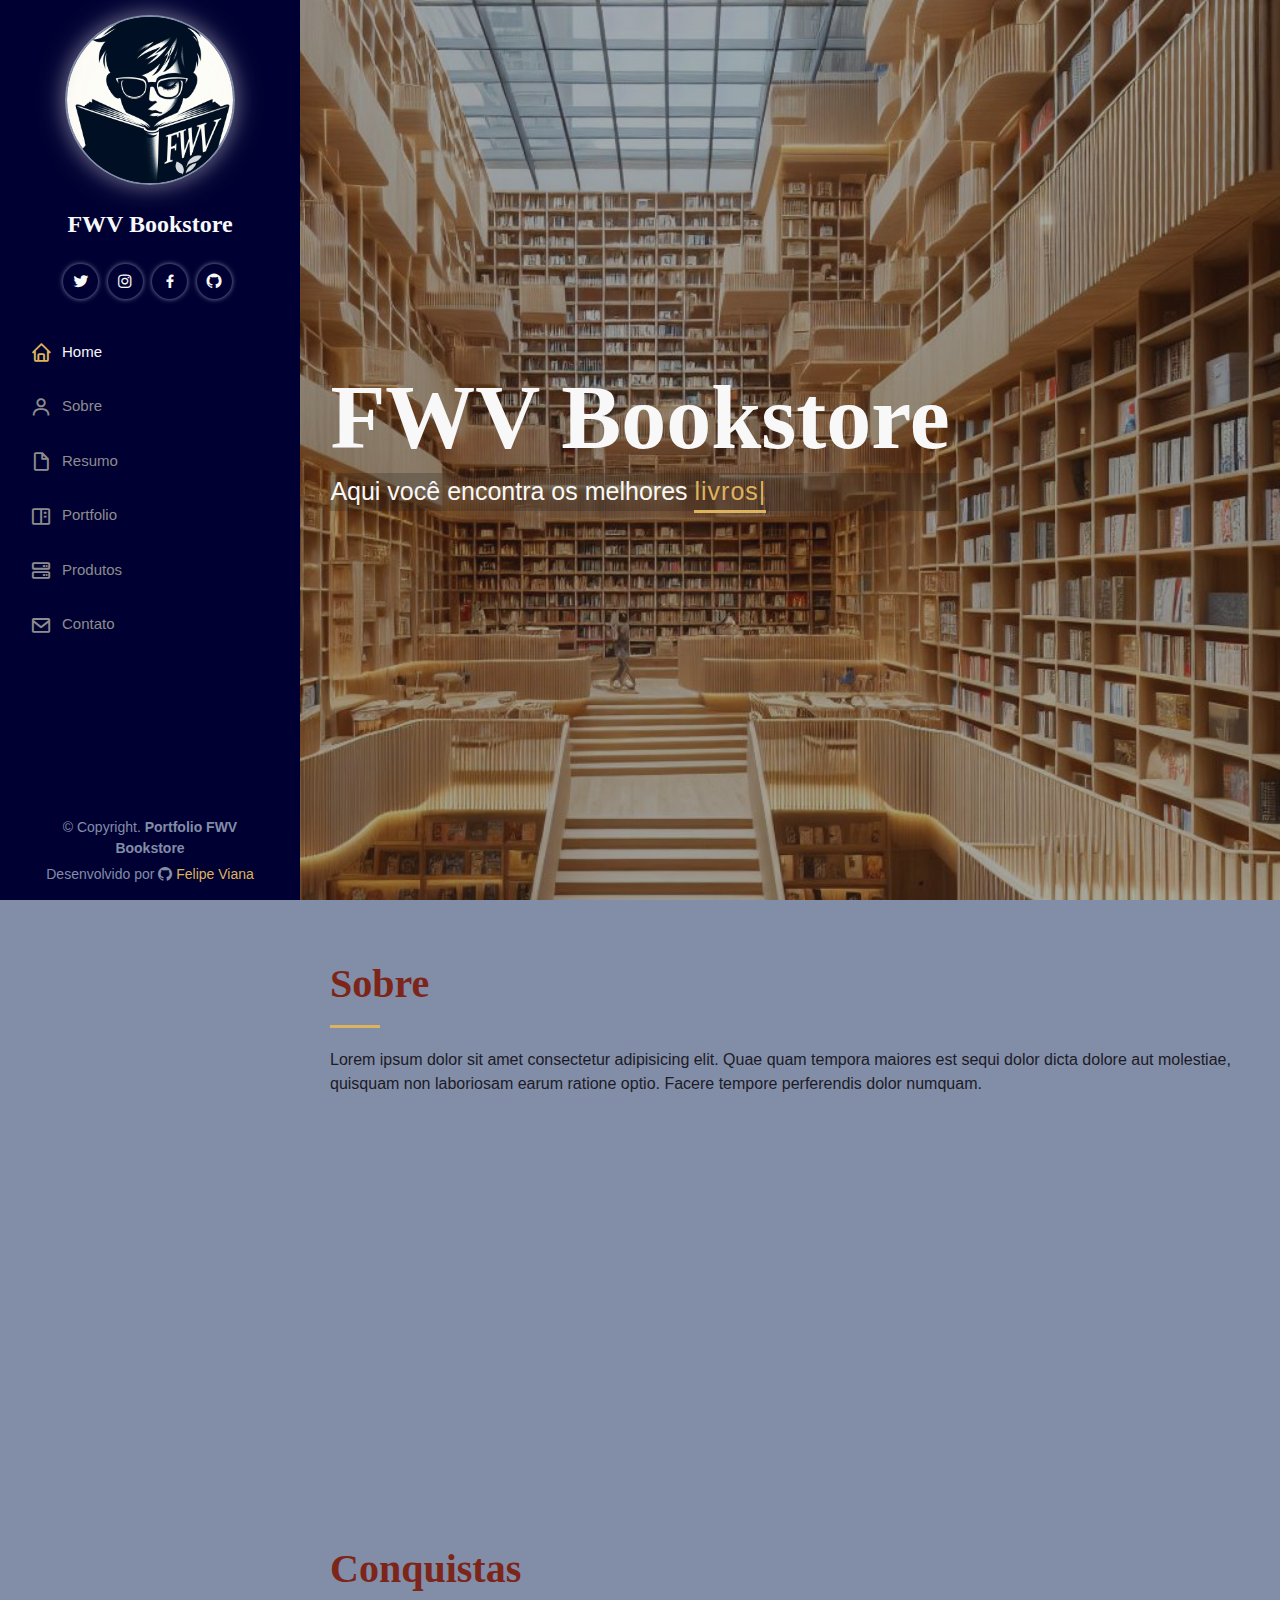
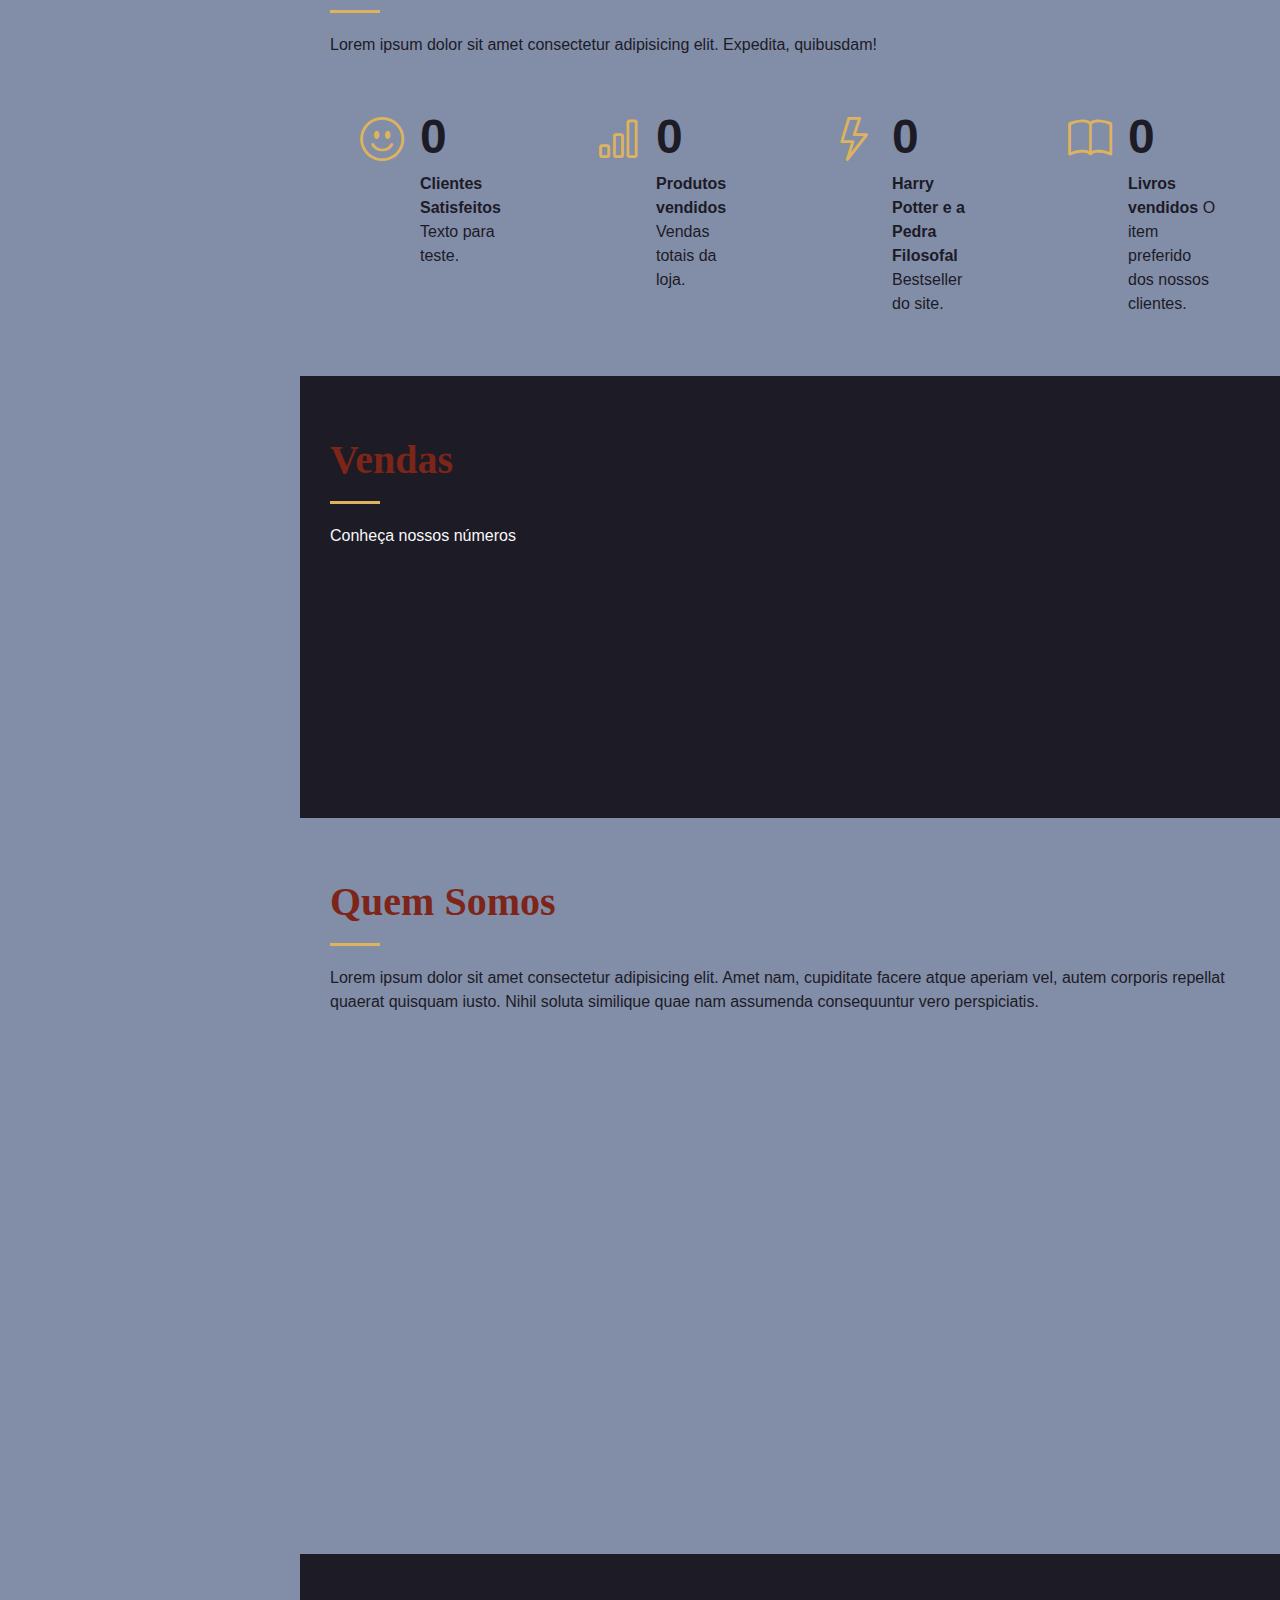
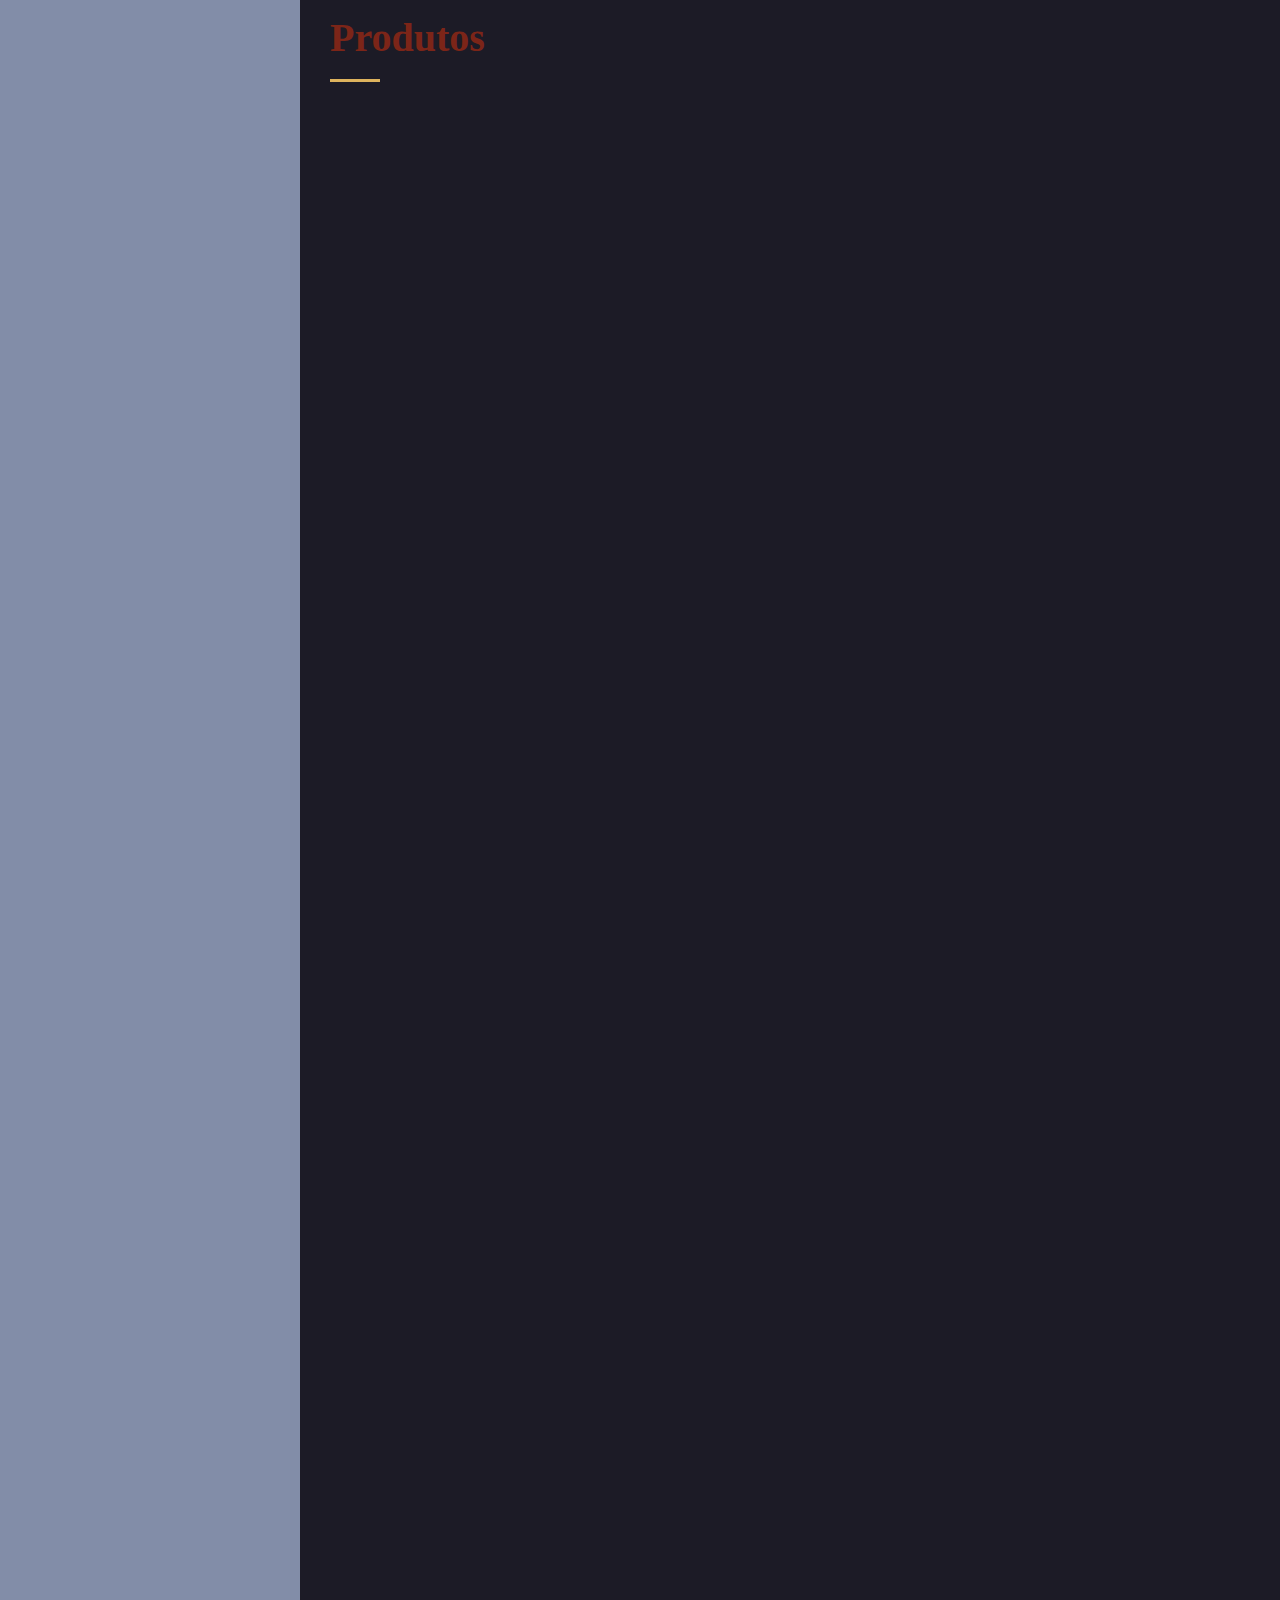
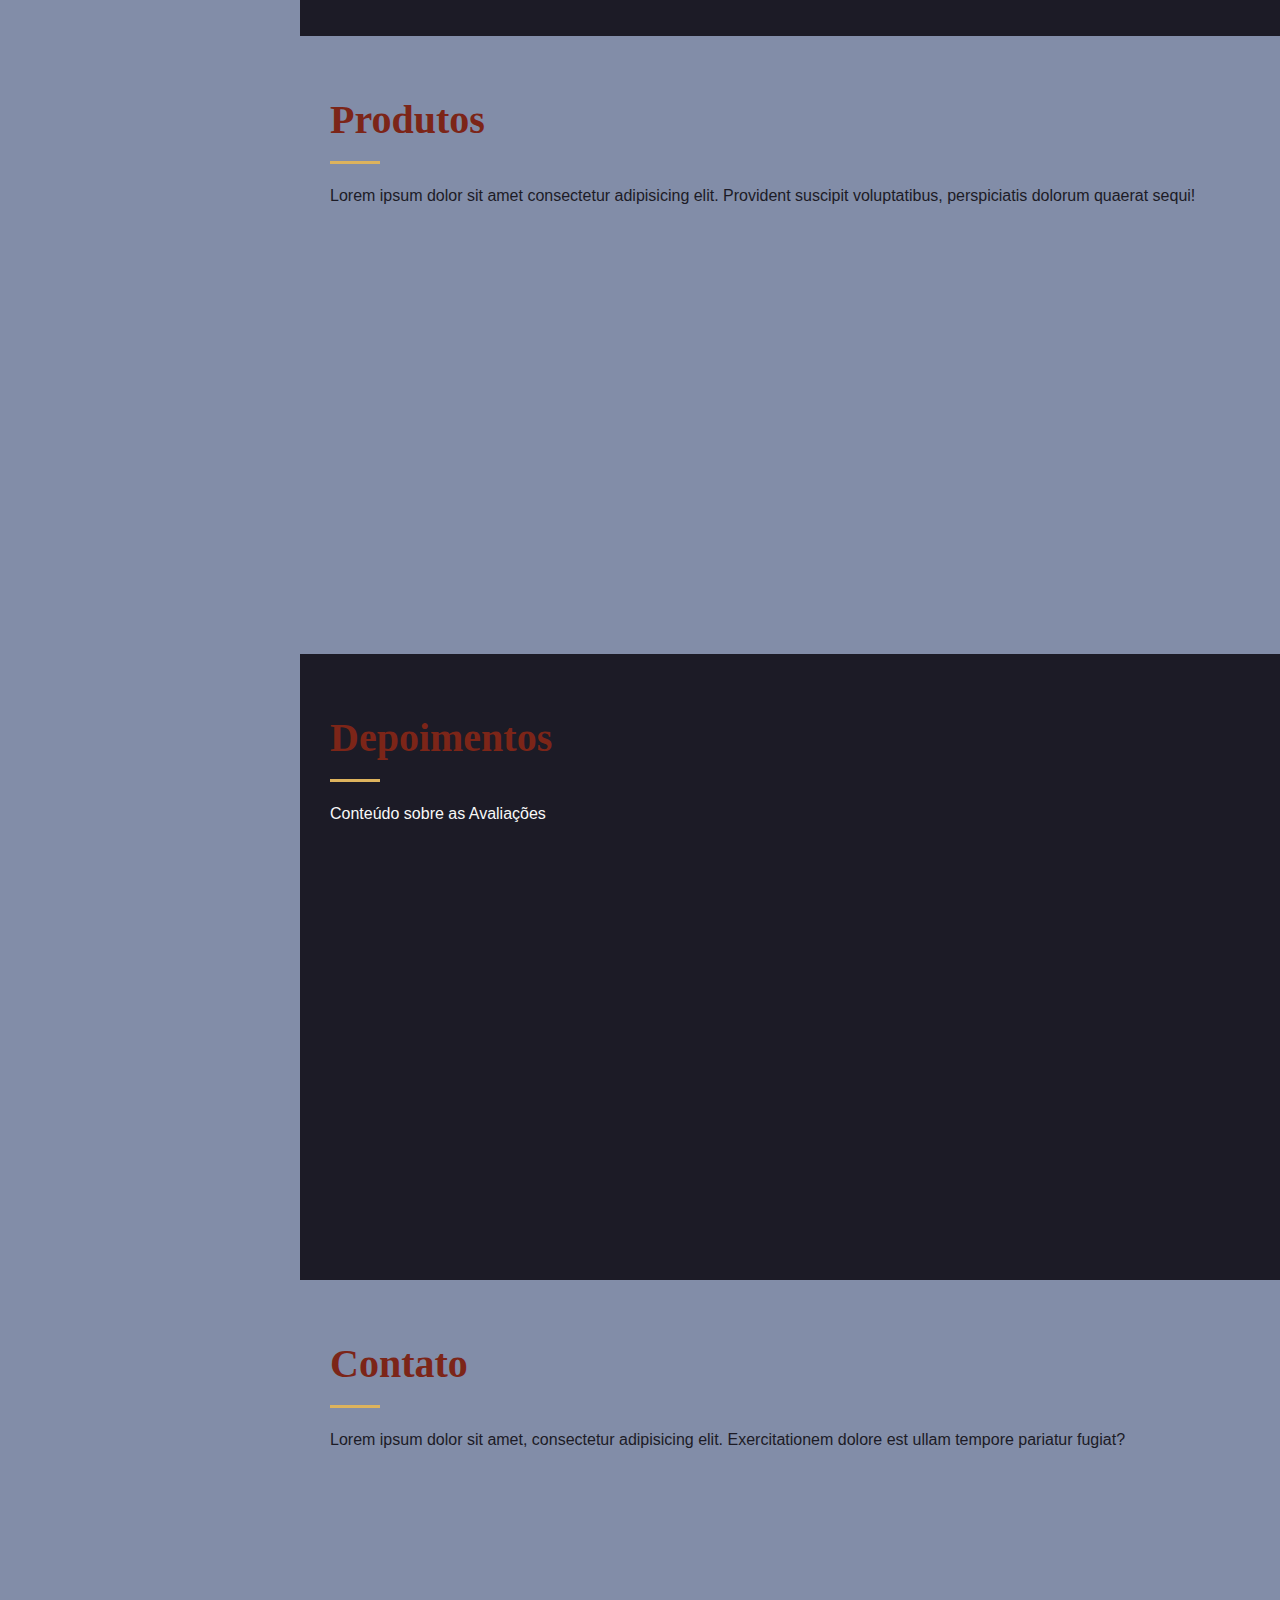
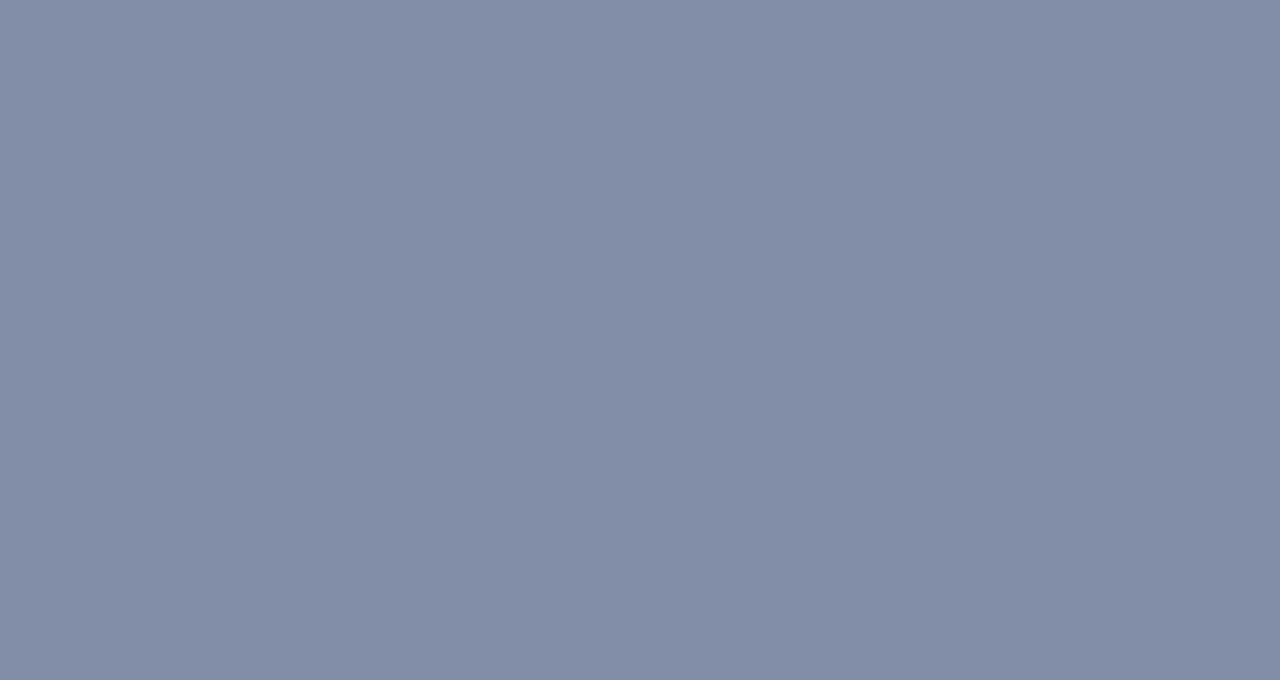
==== index.html @ 7ef35c58 "update" ====
<!DOCTYPE html>
<html lang="pt-br">
<head>
    <meta charset="UTF-8">
    <meta name="viewport" content="width=device-width, initial-scale=1.0">
    <meta name="author" content="Felipe Viana">
    <meta name="robots" content="index, follow">
    <meta name="description" content="FWV Bookstore, Livraria">
    <meta name="keywords" content="Felipe, FWV, livros, HQs, mangás, vendas, livraria, ">
    <title> FWV Bookstore </title>
    <!-- meta -->

    <!-- favicon -->
     <link rel="shortcut icon" href="img/favicon.ico">

    <!-- CSS Bootstrap -->
    <link rel="stylesheet" href="bootstrap/aos/aos.css">
    <link rel="stylesheet" href="bootstrap/bootstrap/css/bootstrap.min.css">
    <link rel="stylesheet" href="bootstrap/bootstrap-icons/bootstrap-icons.css">
    <link rel="stylesheet" href="bootstrap/boxicons/css/boxicons.min.css">
    <link rel="stylesheet" href="bootstrap/glightbox/css/glightbox.min.css">
    <link rel="stylesheet" href="bootstrap/swiper/swiper-bundle.min.css">

    <!-- CSS Principal -->
    <link rel="stylesheet" href="css/style.css">

</head>
<body>

    <!-- botao para alternar menu mobile -->
    <i class="bi bi-list mobile-nav-toggle d-xl-none"> </i>

    <!-- Cabeçalho -->
    <header id="header">
        <div class="d-flex flex-column">

            <div class="perfil">
                <img class="img-fluid rounded-circle" src="img/perfil.jpg" alt="">

                <h1 class="text-light"> FWV Bookstore </h1>

                <div class="social-links mt-3 text-center">
                    <a href="#" class="twitter" target="_blank"> <i class="bx bxl-twitter"> </i> </a>

                    <a href="#" class="instagram" target="_blank"> <i class="bx bxl-instagram"> </i> </a>

                    <a href="#" class="facebook" target="_blank"> <i class="bx bxl-facebook"> </i> </a>

                    <a href="#" class="github" target="_blank"> <i class="bx bxl-github"> </i> </a>
                </div>
            </div>

            <nav id="navbar" class="nav-menu navbar">

                <ul>

                    <li>
                        <a href="#hero" class="nav-link scrollto active">
                            <i class="bx bx-home"> </i>
                            <span> Home </span>
                        </a>
                    </li>

                    <li>
                        <a href="#sobre" class="nav-link scrollto">
                            <i class="bx bx-user"> </i>
                            <span> Sobre </span>
                        </a>
                    </li>

                    <li>
                        <a href="#resume" class="nav-link scrollto">
                            <i class="bx bx-file-blank"> </i>
                            <span> Resumo </span>
                        </a>
                    </li>

                    <li>
                        <a href="#portfolio" class="nav-link scrollto">
                            <i class="bx bx-book-content"> </i>
                            <span> Portfolio </span>
                        </a>
                    </li>

                    <li>
                        <a href="#services" class="nav-link scrollto">
                            <i class="bx bx-server"> </i>
                            <span> Produtos </span>
                        </a>
                    </li>

                    <li>
                        <a href="#contato" class="nav-link scrollto">
                            <i class="bx bx-envelope"> </i>
                            <span> Contato </span>
                        </a>
                    </li>

                </ul>
            </nav>


        </div>
    
    </header> <!-- fim header -->

    <!-- seção hero -->
    <section id="hero" class="d-flex flex-column justify-content-center align-items-center">
        <div class="hero-container" data-aos="fade-in">

            <h1> FWV Bookstore </h1>
            <p> Aqui você encontra os melhores <span class="typed" data-typed-items="livros, HQs, mangás"></span> </p>
        </div>
    </section> <!-- fim hero -->

    <main id="main">

        <section id="sobre" class="sobre">

            <div class="container">

                <div class="section-title">
                    <h2> Sobre </h2>
                    <p> Lorem ipsum dolor sit amet consectetur adipisicing elit. Quae quam tempora maiores est sequi dolor dicta dolore aut molestiae, quisquam non laboriosam earum ratione optio. Facere tempore perferendis dolor numquam. </p>

                </div>

                <div class="row">

                    <div class="col-lg-4" data-aos="fade-right">
                        <img class="img-fluid" src="img/perfil.jfif" alt="">
                    </div>

                    <div class="col-lg-8 pt-4 pt-lg-0 content" data-aos="fade-left">
                        <h3> Livraria </h3>

                        <p class="fst-italic">
                            Lorem ipsum dolor sit amet, consectetur adipisicing elit. Natus, voluptates.
                        </p>

                        <div class="row">

                            <div class="col-lg-6">
                                <ul>
                                    <li>
                                        <i class="bi bi-calendar-date"></i>
                                        <strong> Data Inauguração: </strong> <span> 16 - Abril - 2024 </span>
                                    </li>

                                    <li>
                                        <i class="bi bi-globe"></i>
                                        <strong> Site: </strong> <span> felipewv93.github.io/FWV </span>
                                    </li>

                                    <li>
                                        <i class="bi bi-telephone"></i>
                                        <strong> Telefone: </strong> <span> (11) 9 3214-8675 </span>
                                    </li>
                                </ul>
                            </div>

                            <div class="col-lg-6">
                                
                                <ul>
                                    <li>
                                        <i class="bi bi-geo-alt"></i>
                                        <strong> Cidade: </strong> <span> São Paulo </span>
                                    </li>

                                    <li>
                                        <i class="bi bi-geo-fill"></i>
                                        <strong> Endereço: </strong> <span> R. Jaguaré Mirim, 71 </span>
                                    </li>

                                    <li>
                                        <i class=" bi bi-envelope"></i>
                                        <strong> E-mail: </strong> <span> fwvbookstore@gmail.com </span>
                                    </li>
                                </ul>
                            </div>
                        </div>
                        <p> Lorem ipsum dolor sit amet consectetur adipisicing elit. Et beatae molestias, amet asperiores esse quisquam. </p>
                    </div><!-- fim content -->
                </div> <!-- fim row -->

            </div>

        </section> <!-- fim Sobre -->

        <section id="conquistas" class="conquistas">

            <div class="container">

                <div class="section-title">
                    <h2> Conquistas </h2>
                    <p> Lorem ipsum dolor sit amet consectetur adipisicing elit. Expedita, quibusdam! </p>
                </div>

                <div class="row">

                    <div class="col-lg-3 col-md-6 d-md-flex align-items-md-stretch">

                        <div class="count-box">
                            <i class="bi bi-emoji-smile"> </i>
                            <span class="purecounter" data-purecounter-start="0" data-purecounter-end="4735" data-purecounter-duration="3"> </span>
                            <p>
                                 <strong> Clientes Satisfeitos </strong>
                                 Texto para teste.
                            </p>
                        </div>

                    </div>

                    <div class="col-lg-3 col-md-6 d-md-flex align-items-md-stretch">

                        <div class="count-box">
                            <i class="bi bi-bar-chart"> </i>
                            <span class="purecounter" data-purecounter-start="0" data-purecounter-end="15390" data-purecounter-duration="3"> </span>
                            <p>
                                 <strong> Produtos vendidos </strong>
                                 Vendas totais da loja.
                            </p>
                        </div>

                    </div>

                    <div class="col-lg-3 col-md-6 d-md-flex align-items-md-stretch">

                        <div class="count-box">
                            <i class="bi bi-lightning"> </i>
                            <span class="purecounter" data-purecounter-start="0" data-purecounter-end="709" data-purecounter-duration="3"> </span>
                            <p>
                                 <strong> Harry Potter e a Pedra Filosofal </strong>
                                 Bestseller do site.
                            </p>
                        </div>

                    </div>

                    <div class="col-lg-3 col-md-6 d-md-flex align-items-md-stretch">

                        <div class="count-box">
                            <i class="bi bi-book"> </i>
                            <span class="purecounter" data-purecounter-start="0" data-purecounter-end="12510" data-purecounter-duration="3"> </span>
                            <p>
                                 <strong> Livros vendidos </strong>
                                 O item preferido dos nossos clientes.
                            </p>
                        </div>

                    </div>

                </div> <!-- fim row -->

            </div>

        </section>

        <!-- Habilidades // Skills -->
        <section id="skills" class="skills section-bg">
            <div class="container">
                <div class="section-title">

                    <h2> Vendas </h2>
                    <p>
                        Conheça nossos números
                    </p>
                </div>

                <div class="row skills-content">

                    <div class="col-lg-6" data-aos="fade-up">

                        <div class="progress">
                            <span class="skill">
                                Livros
                                <i class="val">80% </i>
                            </span>
                            <div class="progress-bar-bg">
                                <div class="progress-bar" role="progressbar" aria-valuenow="80" aria-valuemin="0" aria-valuemax="100"> </div>
                            </div>
                        </div>

                        <div class="progress">
                            <span class="skill">
                                Livros
                                <i class="val">75% </i>
                            </span>
                            <div class="progress-bar-bg">
                                <div class="progress-bar" role="progressbar" aria-valuenow="75" aria-valuemin="0" aria-valuemax="100"> </div>
                            </div>
                        </div>

                        <div class="progress">
                            <span class="skill">
                                Livros
                                <i class="val">70% </i>
                            </span>
                            <div class="progress-bar-bg">
                                <div class="progress-bar" role="progressbar" aria-valuenow="70" aria-valuemin="0" aria-valuemax="100"> </div>
                            </div>
                        </div>

                    </div>

                    <div class="col-lg-6" data-aos="fade-up" data-aos-delay="100">

                        <div class="progress">
                            <span class="skill">
                                Livros
                                <i class="val">63% </i>
                            </span>
                            <div class="progress-bar-bg">
                                <div class="progress-bar" role="progressbar" aria-valuenow="63" aria-valuemin="0" aria-valuemax="100"> </div>
                            </div>
                        </div>

                        <div class="progress">
                            <span class="skill">
                                Livros
                                <i class="val">55% </i>
                            </span>
                            <div class="progress-bar-bg">
                                <div class="progress-bar" role="progressbar" aria-valuenow="55" aria-valuemin="0" aria-valuemax="100"> </div>
                            </div>
                        </div>

                        <div class="progress">
                            <span class="skill">
                                Livros
                                <i class="val">45% </i>
                            </span>
                            <div class="progress-bar-bg">
                                <div class="progress-bar" role="progressbar" aria-valuenow="45" aria-valuemin="0" aria-valuemax="100"> </div>
                            </div>
                        </div>


                    </div>


                </div> <!-- skills content -->

            </div>

        </section>

        <section id="resume" class="resume">
            <div class="container">

                <div class="section-title">
                    <h2> Quem Somos </h2>
                    <p> Lorem ipsum dolor sit amet consectetur adipisicing elit. Amet nam, cupiditate facere atque aperiam vel, autem corporis repellat quaerat quisquam iusto. Nihil soluta similique quae nam assumenda consequuntur vero perspiciatis. </p>

                </div>

                <div class="row">

                    <div class="col-lg-6" data-aos="fade-up">

                        <h3 class="resume-title"> Missão </h3>
                        <div class="resume-item pb-0">
                            <h4> Propósito </h4>
                            <p> <em> Lorem ipsum dolor sit amet consectetur adipisicing elit. </em> </p>
                            <ul>
                                <li> Tópico 1 </li>
                                <li> Tópico 2 </li>
                            </ul>
                        </div>

                        <h3 class="resume-title"> Visão </h3>
                        <div class="resume-item">
                            <h4> Objetivo </h4>
                        <p> <em> Lorem ipsum dolor sit amet consectetur adipisicing elit. Doloribus, alias.</em></p>
                        </div>                        
                    </div>

                    <div class="col-lg-6" data-aos="fade-up" data-aos-delay="100">
                        <h3 class="resume-title"> Valores </h3>
                        <div class="resume-item">
                            <h4> Princípios </h4>
                            <p> <em> Lorem ipsum dolor sit amet, consectetur adipisicing elit. A voluptate et maiores provident commodi eum. </em> </p>
                        </div>
                    </div>

                </div> <!-- fim Row -->
            </div>
        </section> <!-- fim Resume -->

        <section id="portfolio" class="portfolio section-bg">
            <div class="container">

                <div class="section-title">
                <h2> Produtos </h2>
                <p></p>

                </div>

                <div class="row" data-aos="fade-up">
                    <div class="col-lg-12 d-flex justify-content-center">
    
                        <ul id="portfolio-filters">
                            <li data-filter="*" class="filter-active"> Todos </li>
                            <li data-filter=".filter-book"> Livros </li>
                            <li data-filter=".filter-hqs"> HQs </li>
                            <li data-filter=".filter-mgs"> Mangás </li>
                        </ul>
                    </div>
                </div>

                <div class="row portfolio-container" data-aos="fade-up" data-aos-delay="200">

                    <div class="col-lg-4 col-md-6 portfolio-item filter-book">
                        <div class="portfolio-wrap">
                            <img class="img-fluid" src="img/portfolio/book-1.jpg" alt="">

                            <div class="portfolio-links">
                                <a href="img/portfolio/book-1.jpg" class="portfolio-lightbox" data-gallery="portfolioGallery" title="Harry Potter e a Pedra Filosofal">
                                    <i class="bx bx-plus"> </i>
                                </a>
                                <a href="HP1.html" title="Mais informações">
                                    <i class="bx bx-link"> </i>
                                </a>
                            </div>
                        </div>
                    </div>

                    <div class="col-lg-4 col-md-6 portfolio-item filter-hqs">
                        <div class="portfolio-wrap">
                            <img class="img-fluid" src="img/portfolio/hqs-2.jpg" alt="">

                            <div class="portfolio-links">
                                <a href="img/portfolio/hqs-2.jpg" class="portfolio-lightbox" data-gallery="portfolioGallery" title="Homem-Aranha - Um Novo Começo">
                                    <i class="bx bx-plus"> </i>
                                </a>
                                <a href="detalhes.html" title="Mais informações">
                                    <i class="bx bx-link"> </i>
                                </a>
                            </div>
                        </div>
                    </div>

                    <div class="col-lg-4 col-md-6 portfolio-item filter-book">
                        <div class="portfolio-wrap">
                            <img class="img-fluid" src="img/portfolio/book-3.jpg" alt="">

                            <div class="portfolio-links">
                                <a href="img/portfolio/book-3.jpg" class="portfolio-lightbox" data-gallery="portfolioGallery" title="O Senhor dos Anéis - Volume Único">
                                    <i class="bx bx-plus"> </i>
                                </a>
                                <a href="detalhes.html" title="Mais informações">
                                    <i class="bx bx-link"> </i>
                                </a>
                            </div>
                        </div>
                    </div>

                    <div class="col-lg-4 col-md-6 portfolio-item filter-hqs">
                        <div class="portfolio-wrap">
                            <img class="img-fluid" src="img/portfolio/hqs-1.jpg" alt="">

                            <div class="portfolio-links">
                                <a href="img/portfolio/hqs-1.jpg" class="portfolio-lightbox" data-gallery="portfolioGallery" title="X-Men - Dias de Um Futuro Esquecido">
                                    <i class="bx bx-plus"> </i>
                                </a>
                                <a href="detalhes.html" title="Mais informações">
                                    <i class="bx bx-link"> </i>
                                </a>
                            </div>
                        </div>
                    </div>

                    <div class="col-lg-4 col-md-6 portfolio-item filter-mgs">
                        <div class="portfolio-wrap">
                            <img class="img-fluid" src="img/portfolio/mng-2.jpg" alt="">

                            <div class="portfolio-links">
                                <a href="img/portfolio/mng-2.jpg" class="portfolio-lightbox" data-gallery="portfolioGallery" title="Dragon Ball Z - Volume 1">
                                    <i class="bx bx-plus"> </i>
                                </a>
                                <a href="detalhes.html" title="Mais informações">
                                    <i class="bx bx-link"> </i>
                                </a>
                            </div>
                        </div>
                    </div>

                    <div class="col-lg-4 col-md-6 portfolio-item filter-book">
                        <div class="portfolio-wrap">
                            <img class="img-fluid" src="img/portfolio/book-2.jpg" alt="">

                            <div class="portfolio-links">
                                <a href="img/portfolio/book-2.jpg" class="portfolio-lightbox" data-gallery="portfolioGallery" title="As Crônicas de Gelo e Fogo - A Guerra dos Tronos">
                                    <i class="bx bx-plus"> </i>
                                </a>
                                <a href="detalhes.html" title="Mais informações">
                                    <i class="bx bx-link"> </i>
                                </a>
                            </div>
                        </div>
                    </div>

                    <div class="col-lg-4 col-md-6 portfolio-item filter-mgs">
                        <div class="portfolio-wrap">
                            <img class="img-fluid" src="img/portfolio/mng-1.jpg" alt="">

                            <div class="portfolio-links">
                                <a href="img/portfolio/mng-1.jpg" class="portfolio-lightbox" data-gallery="portfolioGallery" title="Pokémon: Red Green Blue - Volume 1">
                                    <i class="bx bx-plus"> </i>
                                </a>
                                <a href="detalhes.html" title="Mais informações">
                                    <i class="bx bx-link"> </i>
                                </a>
                            </div>
                        </div>
                    </div>

                    <div class="col-lg-4 col-md-6 portfolio-item filter-hqs">
                        <div class="portfolio-wrap">
                            <img class="img-fluid" src="img/portfolio/hqs-3.jpg" alt="">

                            <div class="portfolio-links">
                                <a href="img/portfolio/hqs-3.jpg" class="portfolio-lightbox" data-gallery="portfolioGallery" title="Batman - O Retorno de Bruce Wayne">
                                    <i class="bx bx-plus"> </i>
                                </a>
                                <a href="detalhes.html" title="Mais informações">
                                    <i class="bx bx-link"> </i>
                                </a>
                            </div>
                        </div>
                    </div>

                    <div class="col-lg-4 col-md-6 portfolio-item filter-mgs">
                        <div class="portfolio-wrap">
                            <img class="img-fluid" src="img/portfolio/mng-3.jpg" alt="">

                            <div class="portfolio-links">
                                <a href="img/portfolio/mng-3.jpg" class="portfolio-lightbox" data-gallery="portfolioGallery" title="Cardcaptor Sakura - Volume 1">
                                    <i class="bx bx-plus"> </i>
                                </a>
                                <a href="detalhes.html" title="Mais informações">
                                    <i class="bx bx-link"> </i>
                                </a>
                            </div>
                        </div>
                    </div>
             </div> <!-- fim portfolio container -->
            </div>
        </section>

        <section id="services" class="services">
            <div class="container">

                <div class="section-title">
                    <h2> Produtos </h2>
                    <p>
                        Lorem ipsum dolor sit amet consectetur adipisicing elit. Provident suscipit voluptatibus, perspiciatis dolorum quaerat sequi!
                    </p>

                </div>

                <div class="row">


                    <div class="col-lg-4 col-md-6 icon-box" data-aos="fade-up">
                        <div class="icon">
                            <i class="bi bi-book"> </i>
                        </div>
                        <h4 class="title"> Livros </h4>
                        <p class="description">
                            Lorem, ipsum dolor sit amet consectetur adipisicing elit. Aspernatur, iste!

                        </p>
                    </div>

                    <div class="col-lg-4 col-md-6 icon-box" data-aos="fade-up">
                        <div class="icon">
                            <i class="bi bi-book-fill"> </i>
                        </div>
                        <h4 class="title"> HQs </h4>
                        <p class="description">
                            Lorem, ipsum dolor sit amet consectetur adipisicing elit. Aspernatur, iste!

                        </p>
                    </div>

                    <div class="col-lg-4 col-md-6 icon-box" data-aos="fade-up">
                        <div class="icon">
                            <i class="bi bi-book-half"> </i>
                        </div>
                        <h4 class="title"> Mangás </h4>
                        <p class="description">
                            Lorem, ipsum dolor sit amet consectetur adipisicing elit. Aspernatur, iste!

                        </p>
                    </div>

                    <div class="col-lg-4 col-md-6 icon-box" data-aos="fade-up">
                        <div class="icon">
                            <i class=""> </i>
                        </div>
                        <h4 class="title"> Livros </h4>
                        <p class="description">
                            Lorem, ipsum dolor sit amet consectetur adipisicing elit. Aspernatur, iste!

                        </p>
                    </div>

                    <div class="col-lg-4 col-md-6 icon-box" data-aos="fade-up">
                        <div class="icon">
                            <i class=""> </i>
                        </div>
                        <h4 class="title"> Livros </h4>
                        <p class="description">
                            Lorem, ipsum dolor sit amet consectetur adipisicing elit. Aspernatur, iste!

                        </p>
                    </div>

                    <div class="col-lg-4 col-md-6 icon-box" data-aos="fade-up">
                        <div class="icon">
                            <i class=""> </i>
                        </div>
                        <h4 class="title"> Livros </h4>
                        <p class="description">
                            Lorem, ipsum dolor sit amet consectetur adipisicing elit. Aspernatur, iste!

                        </p>
                    </div>

                </div> <!-- fim row -->

            </div>

        </section>

        <section id="depoimentos" class="depoimentos section-bg">
            <div class="container">

                <div class="section-title">
                    <h2> Depoimentos </h2>
                    <p> Conteúdo sobre as Avaliações </p>

                </div>

                <div class="depoimentos-slider swiper" data-aos="fade-up" data-aos-delay="100">

                    <div class="swiper-wrapper">

                        <div class="swiper-slide">
                            <div class="depoimento-item" data-aos="fade-up">

                                <p>
                                    <i class="bx bxs-quote-alt-left quote-icon-left"> </i>
                                    Lorem ipsum dolor sit, amet consectetur adipisicing elit. Animi aut praesentium ad sed perferendis veritatis.
                                    <i class="bx bxs-quote-alt-right quote-icon-right"> </i>
                                </p>

                                <img class="depoimento-img" src="img/depoimentos/depoimento-1.jpg" alt="">
                                <h3> Saul Goodman </h3>

                            </div>
                        </div> <!-- fim swiper-slide -->

                        <div class="swiper-slide">
                            <div class="depoimento-item" data-aos="fade-up">

                                <p>
                                    <i class="bx bxs-quote-alt-left quote-icon-left"> </i>
                                    Lorem ipsum dolor sit, amet consectetur adipisicing elit. Animi aut praesentium ad sed perferendis veritatis.
                                    <i class="bx bxs-quote-alt-right quote-icon-right"> </i>
                                </p>

                                <img class="depoimento-img" src="img/depoimentos/depoimento-2.jpg" alt="">
                                <h3> Liu Yifei </h3>

                            </div>
                        </div> <!-- fim swiper-slide -->

                        <div class="swiper-slide">
                            <div class="depoimento-item" data-aos="fade-up">

                                <p>
                                    <i class="bx bxs-quote-alt-left quote-icon-left"> </i>
                                    Lorem ipsum dolor sit, amet consectetur adipisicing elit. Animi aut praesentium ad sed perferendis veritatis.
                                    <i class="bx bxs-quote-alt-right quote-icon-right"> </i>
                                </p>

                                <img class="depoimento-img" src="img/depoimentos/depoimento-3.jpg" alt="">
                                <h3> Lagertha </h3>

                            </div>
                        </div> <!-- fim swiper-slide -->

                        <div class="swiper-slide">
                            <div class="depoimento-item" data-aos="fade-up">

                                <p>
                                    <i class="bx bxs-quote-alt-left quote-icon-left"> </i>
                                    Lorem ipsum dolor sit, amet consectetur adipisicing elit. Animi aut praesentium ad sed perferendis veritatis.
                                    <i class="bx bxs-quote-alt-right quote-icon-right"> </i>
                                </p>

                                <img class="depoimento-img" src="img/depoimentos/depoimento-4.jpg" alt="">
                                <h3> Ragnar Lothbrok </h3>

                            </div>
                        </div> <!-- fim swiper-slide -->

                        <div class="swiper-slide">
                            <div class="depoimento-item" data-aos="fade-up">

                                <p>
                                    <i class="bx bxs-quote-alt-left quote-icon-left"> </i>
                                    Lorem ipsum dolor sit, amet consectetur adipisicing elit. Animi aut praesentium ad sed perferendis veritatis.
                                    <i class="bx bxs-quote-alt-right quote-icon-right"> </i>
                                </p>

                                <img class="depoimento-img" src="img/depoimentos/depoimento-5.jpg" alt="">
                                <h3> Ragnar </h3>
                            </div>

                        </div> <!-- fim swiper-slide -->
                    </div> <!-- fim swiper-wrapper -->
                        <div class="swiper-pagination"> </div>
                </div>
            </div>
        </section>

        <section id="contato" class="contato">
            <div class="container">

                <div class="section-title">
                    <h2> Contato </h2>
                    <p> Lorem ipsum dolor sit amet, consectetur adipisicing elit. Exercitationem dolore est ullam tempore pariatur fugiat? </p>
                </div>

                <div class="row" data-aos="fade-in">

                    <div class="col-lg-5 d-flex align-items-stretch">

                        <div class="info">

                            <div class="endereco">
                                <i class="bi bi-geo-alt"> </i>
                                <h4> Endereço: </h4>
                                <p> R. Jaguaré Mirim, 71 <br> Vila Leopoldina - SP </p>
                            </div>

                            <div class="email">
                                <i class="bi-envelope"> </i>
                                <h4> Email: </h4>
                                <p> fwvbookstore@gmail.com </p>
                            </div>

                            <div class="fone">
                                <i class="bi bi-whatsapp"> </i>
                                <h4> WhatsApp: </h4>
                                <p> (11) 9 3214-8675 </p>
                            </div>


                            <iframe src="https://www.google.com/maps/embed?pb=!1m18!1m12!1m3!1d3658.1604245808576!2d-46.738486823760745!3d-23.526731760322562!2m3!1f0!2f0!3f0!3m2!1i1024!2i768!4f13.1!3m3!1m2!1s0x94cef8b811e8e3a1%3A0xa7564bb4c78f41b3!2sSenai%20Vila%20Leopoldina%20-%20Mariano%20Ferraz!5e0!3m2!1spt-BR!2sbr!4v1718144961033!5m2!1spt-BR!2sbr"  style="border:0; width: 100%; height: 320px;" allowfullscreen="" loading="lazy" referrerpolicy="no-referrer-when-downgrade"></iframe>

                        </div> <!-- fim info -->
                    </div> <!-- coluna esquerda -->

                    <div class="col-lg-7 mt-5 mt-lg-0 d-flex align-items-stretch">

                        <form action="#" method="post" class="email-form">
                            <div class="row">
                                <div class="grupo-form col-md-6">
                                    <label for="nome"> Nome Completo: *</label>
                                    <input type="text" name="nome" class="form-control" id="nome" required>
                                </div> <!-- fim grupo form -->

                                <div class="grupo-form col-md-6">
                                    <label for="email"> Email: </label>
                                    <input type="email" name="email" class="form-control" id="email" placeholder="seu@email.com" required>
                                </div>

                                <div class="grupo-form">
                                    <label for="assunto"> Assunto: </label>
                                    <input type="text" name="assunto" class="form-control" id="assunto">
                                </div>

                                <div class="grupo-form">
                                    <label for="mensagem"> Digite sua Mensagem: </label>
                                    <textarea name="mensagem" class="form-control" id="mensagem" rows="10"></textarea>
                                </div>

                                <div class="text-center">
                                    <button type="submit"> Enviar </button>
                                </div>

                            </div> <!-- fim row forms-->
                        </form> <!-- fim formulario -->
                    </div> <!-- coluna direita -->
                </div> <!-- fim row -->
            </div> <!-- fim container-->
        </section> <!-- fim contato -->

    </main>

    <footer id="footer">
        <div class="container">
            <div class="copyright">
                &copy; Copyright. <strong> <span> Portfolio FWV Bookstore </span> </strong>
            </div>
                <div class="creditos"> 
                    Desenvolvido por <i class="bi bi-github"> </i> <a href="https://github.com/Felipewv93" target="_blank"> Felipe Viana </a>
                </div>
        </div>
    </footer>

    <a class="back-to-top d-flex align-items-center justify-content-center" href="#">

        <i class="bi bi-arrow-up-short"> </i>
    </a>

    <!-- JS Bootstrap -->
    <script src="bootstrap/aos/aos.js"> </script>
    <script src="bootstrap/bootstrap/js/bootstrap.bundle.min.js"> </script>
    <script src="bootstrap/glightbox/js/glightbox.min.js"> </script>
    <script src="bootstrap/isotope-layout/isotope.pkgd.min.js"> </script>
    <script src="bootstrap/purecounter/purecounter_vanilla.js"> </script>
    <script src="bootstrap/swiper/swiper-bundle.min.js"> </script>
    <script src="bootstrap/typed.js/typed.umd.js"> </script>
    <script src="bootstrap/waypoints/noframework.waypoints.js"> </script>

    <!-- JS Principal -->
    <script src="js/main.js"> </script>
    
</body>
</html>
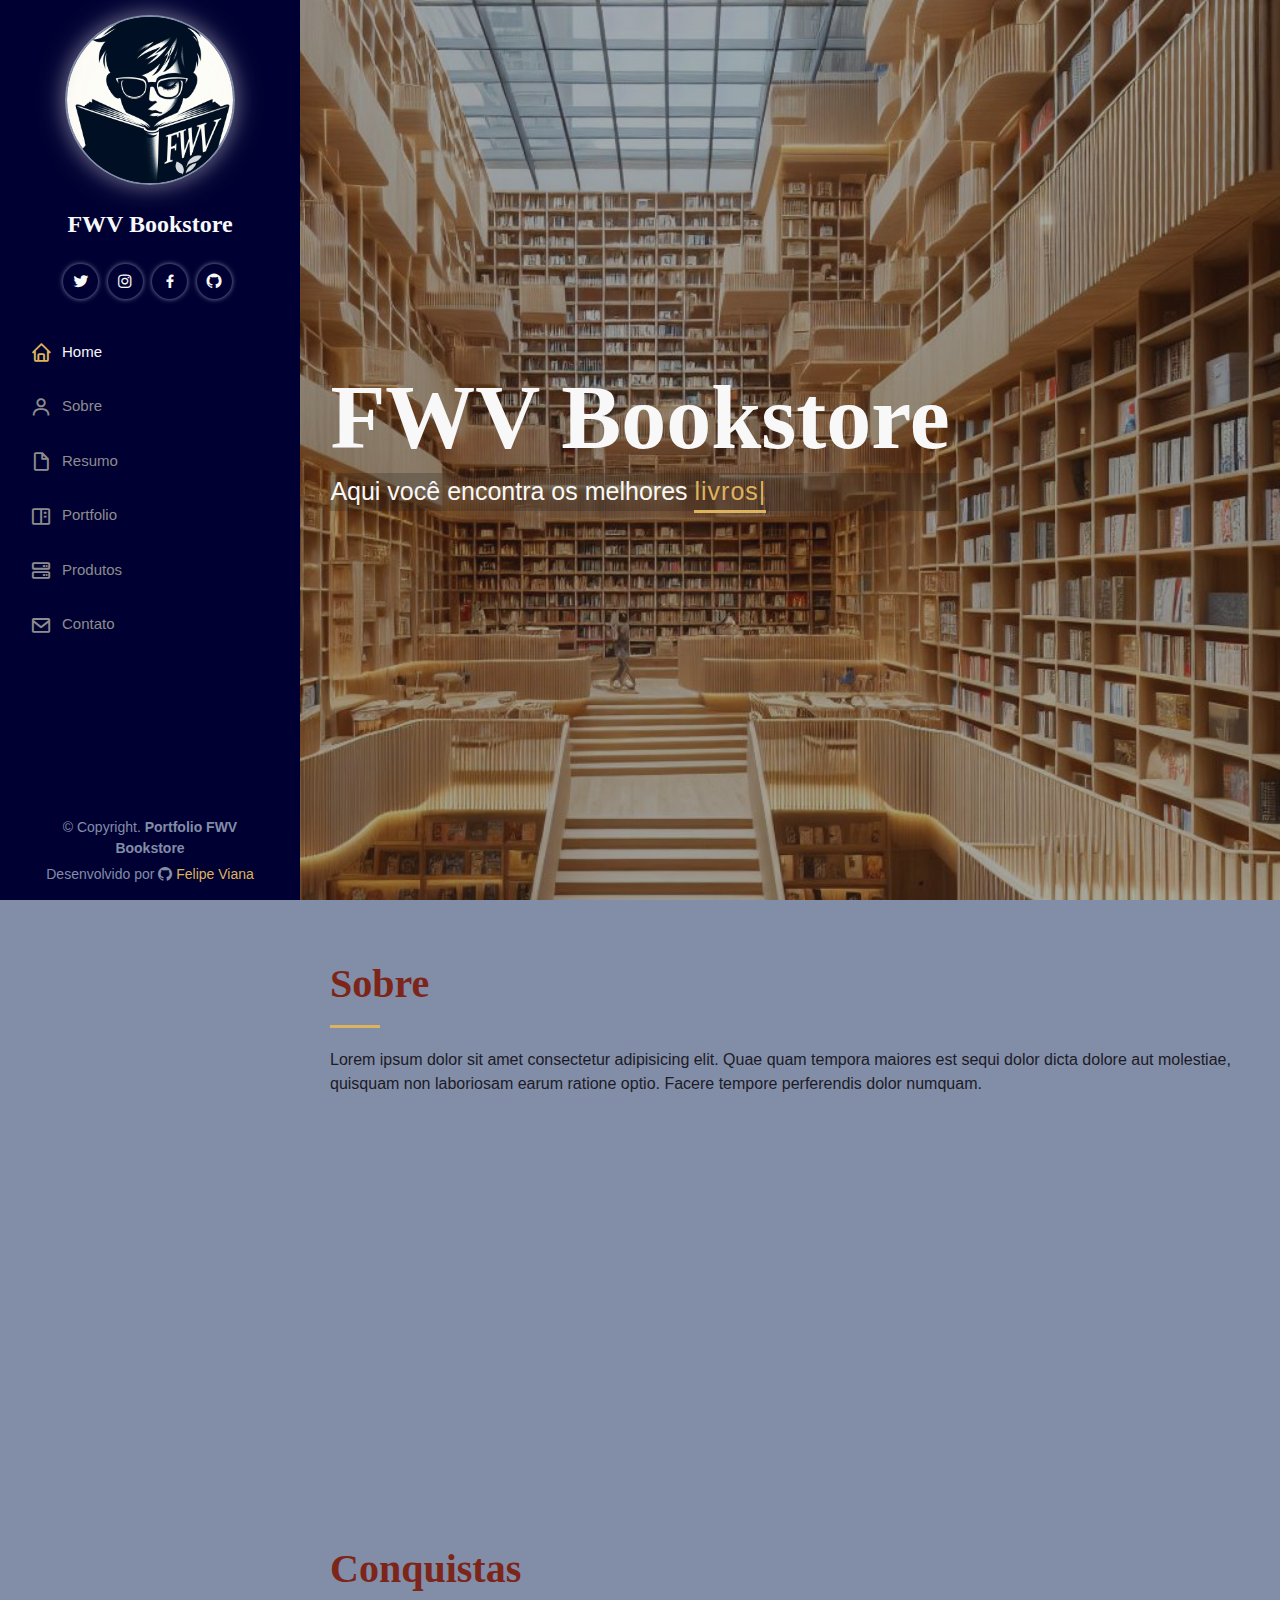
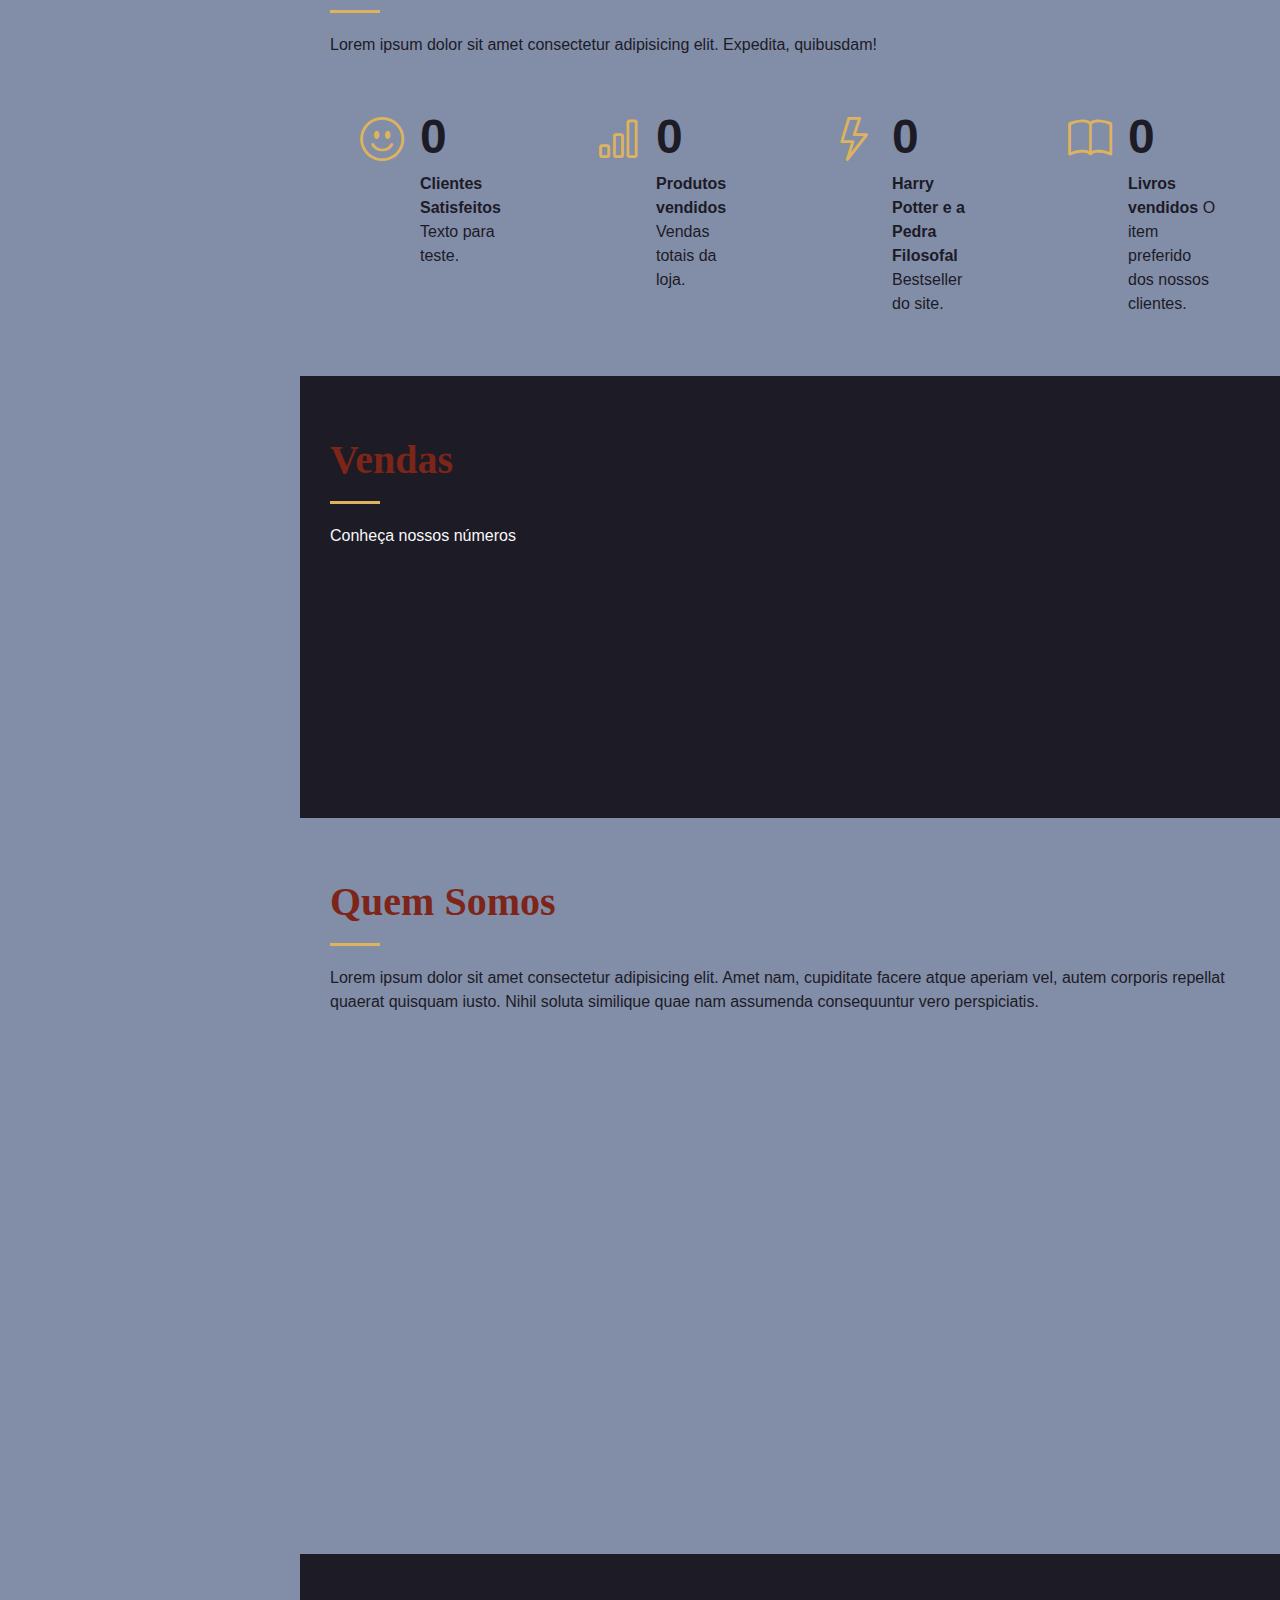
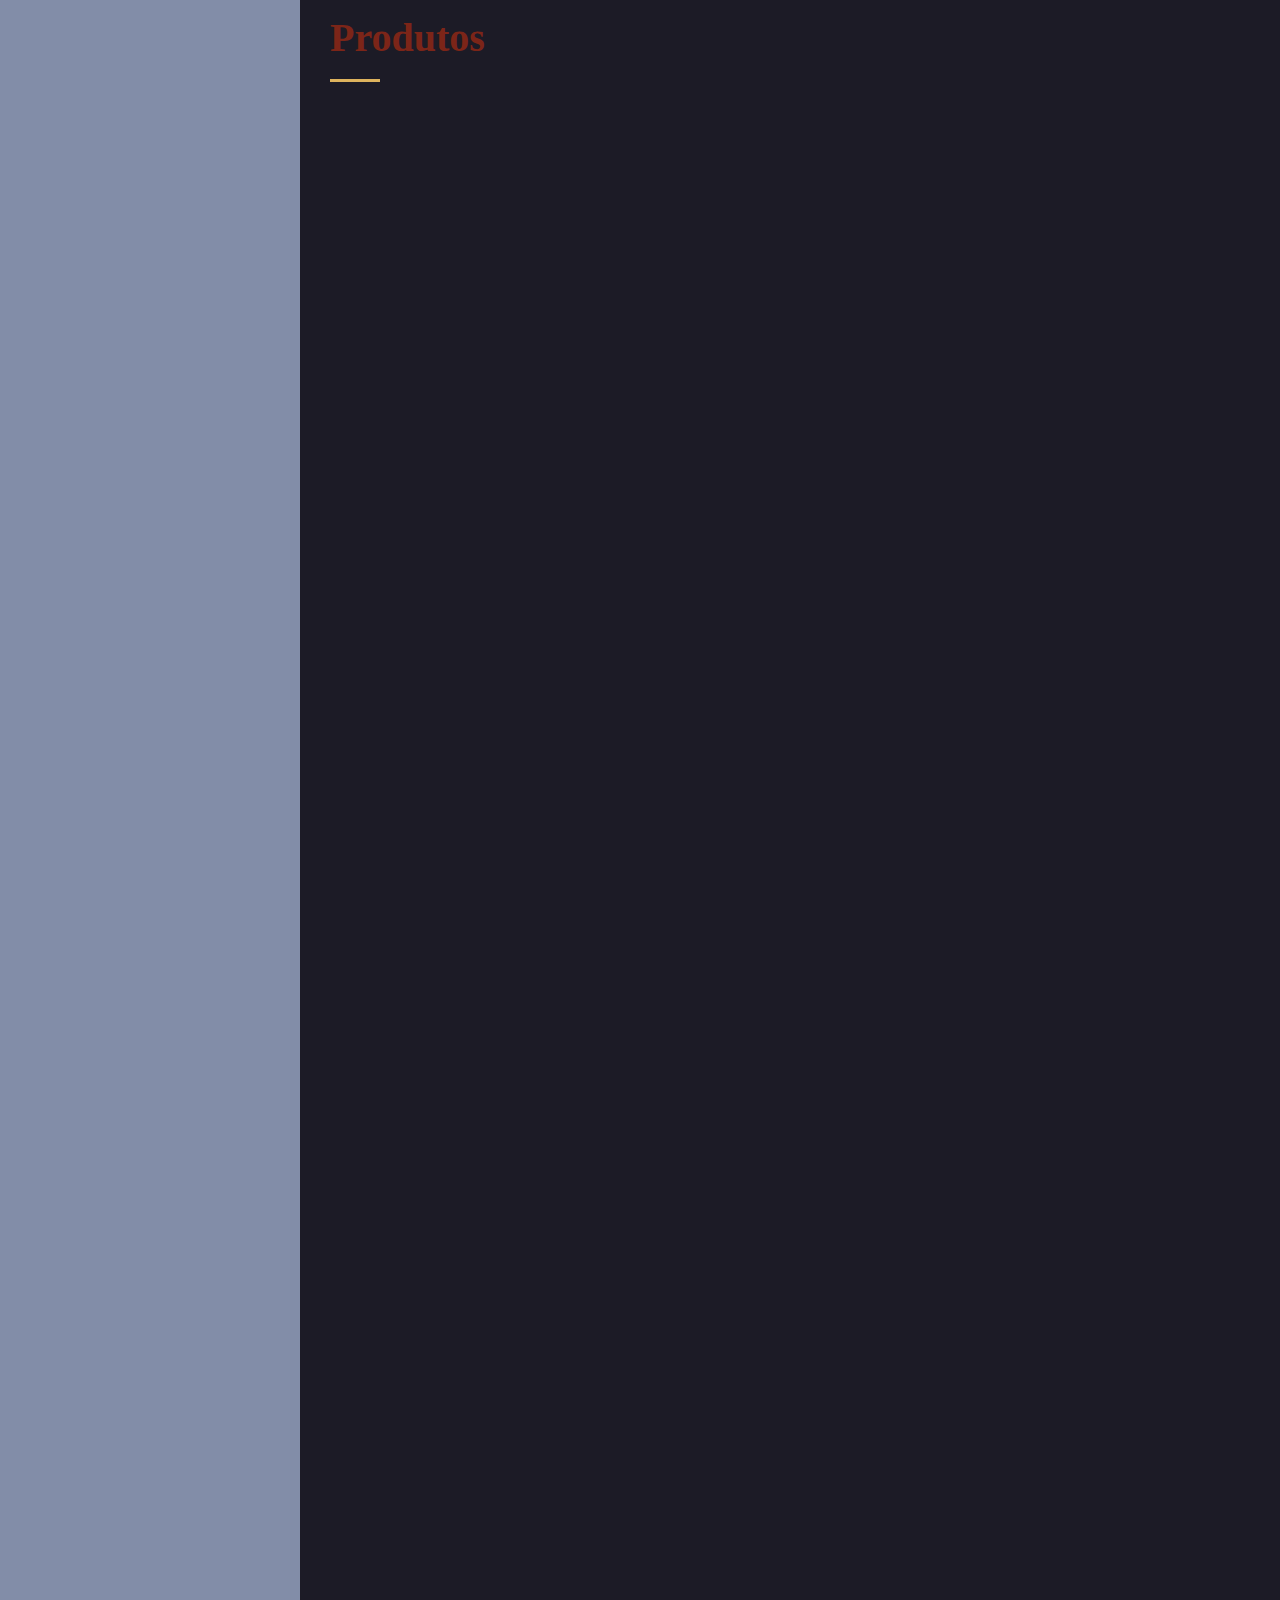
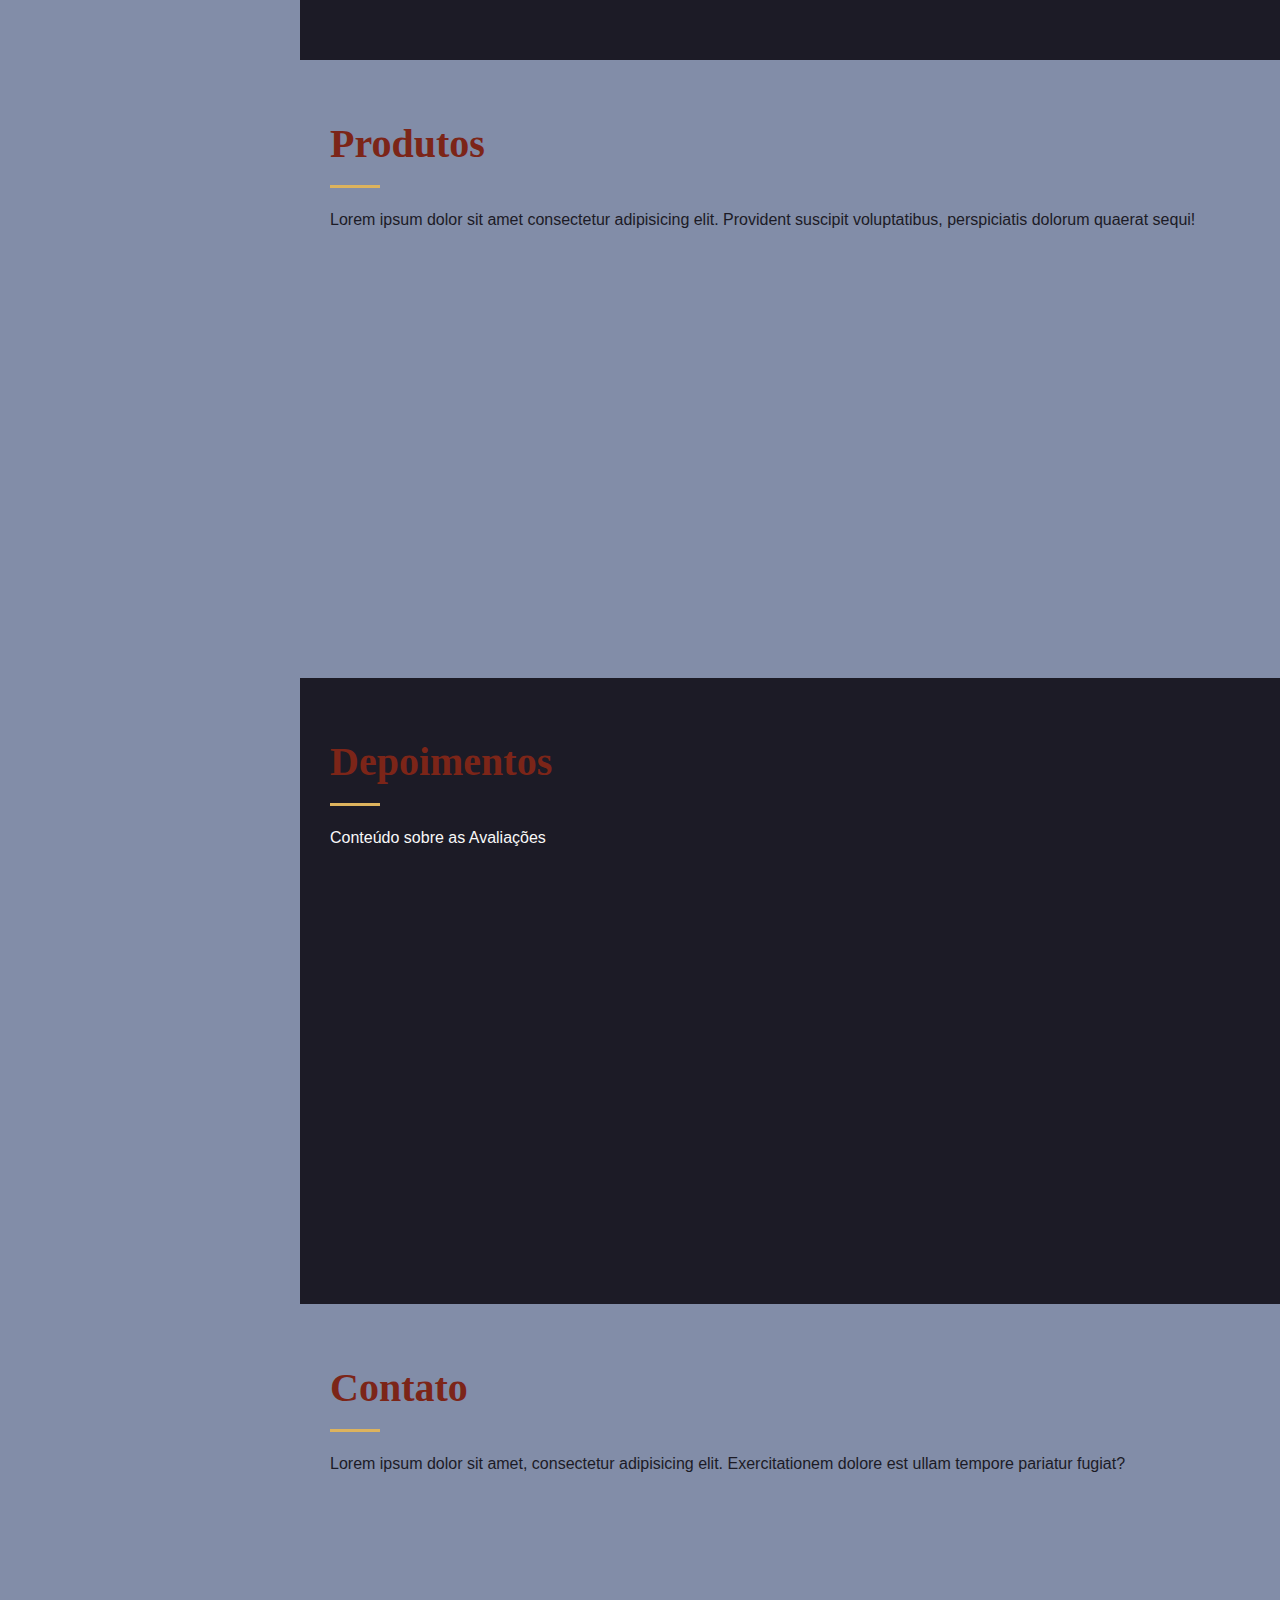
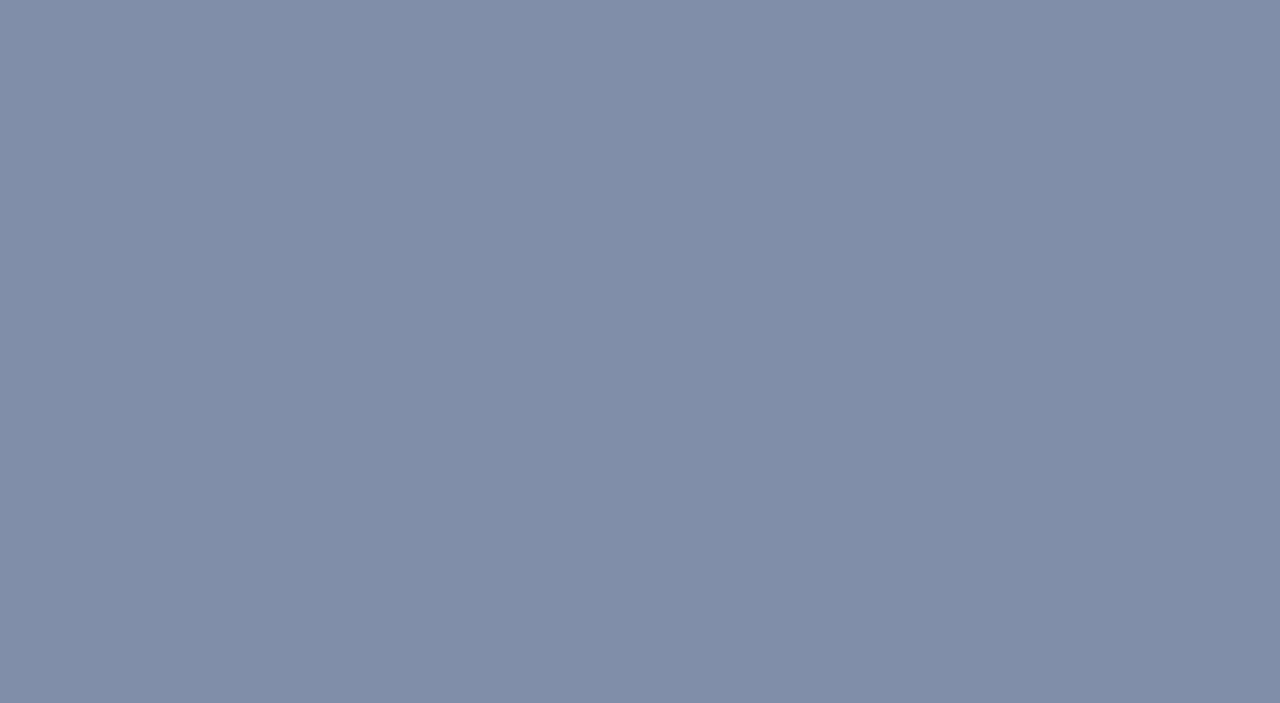
==== commit 4c200b57: "update imagens" ====
--- a/index.html
+++ b/index.html
@@ -412,10 +412,10 @@
 
                     <div class="col-lg-4 col-md-6 portfolio-item filter-book">
                         <div class="portfolio-wrap">
-                            <img class="img-fluid" src="img/portfolio/book-1.jpg" alt="">
+                            <img class="img-fluid" src="img/portfolio/book-000.jpg" alt="">
 
                             <div class="portfolio-links">
-                                <a href="img/portfolio/book-1.jpg" class="portfolio-lightbox" data-gallery="portfolioGallery" title="Harry Potter e a Pedra Filosofal">
+                                <a href="img/portfolio/book-000.jpg" class="portfolio-lightbox" data-gallery="portfolioGallery" title="Harry Potter e a Pedra Filosofal">
                                     <i class="bx bx-plus"> </i>
                                 </a>
                                 <a href="HP1.html" title="Mais informações">
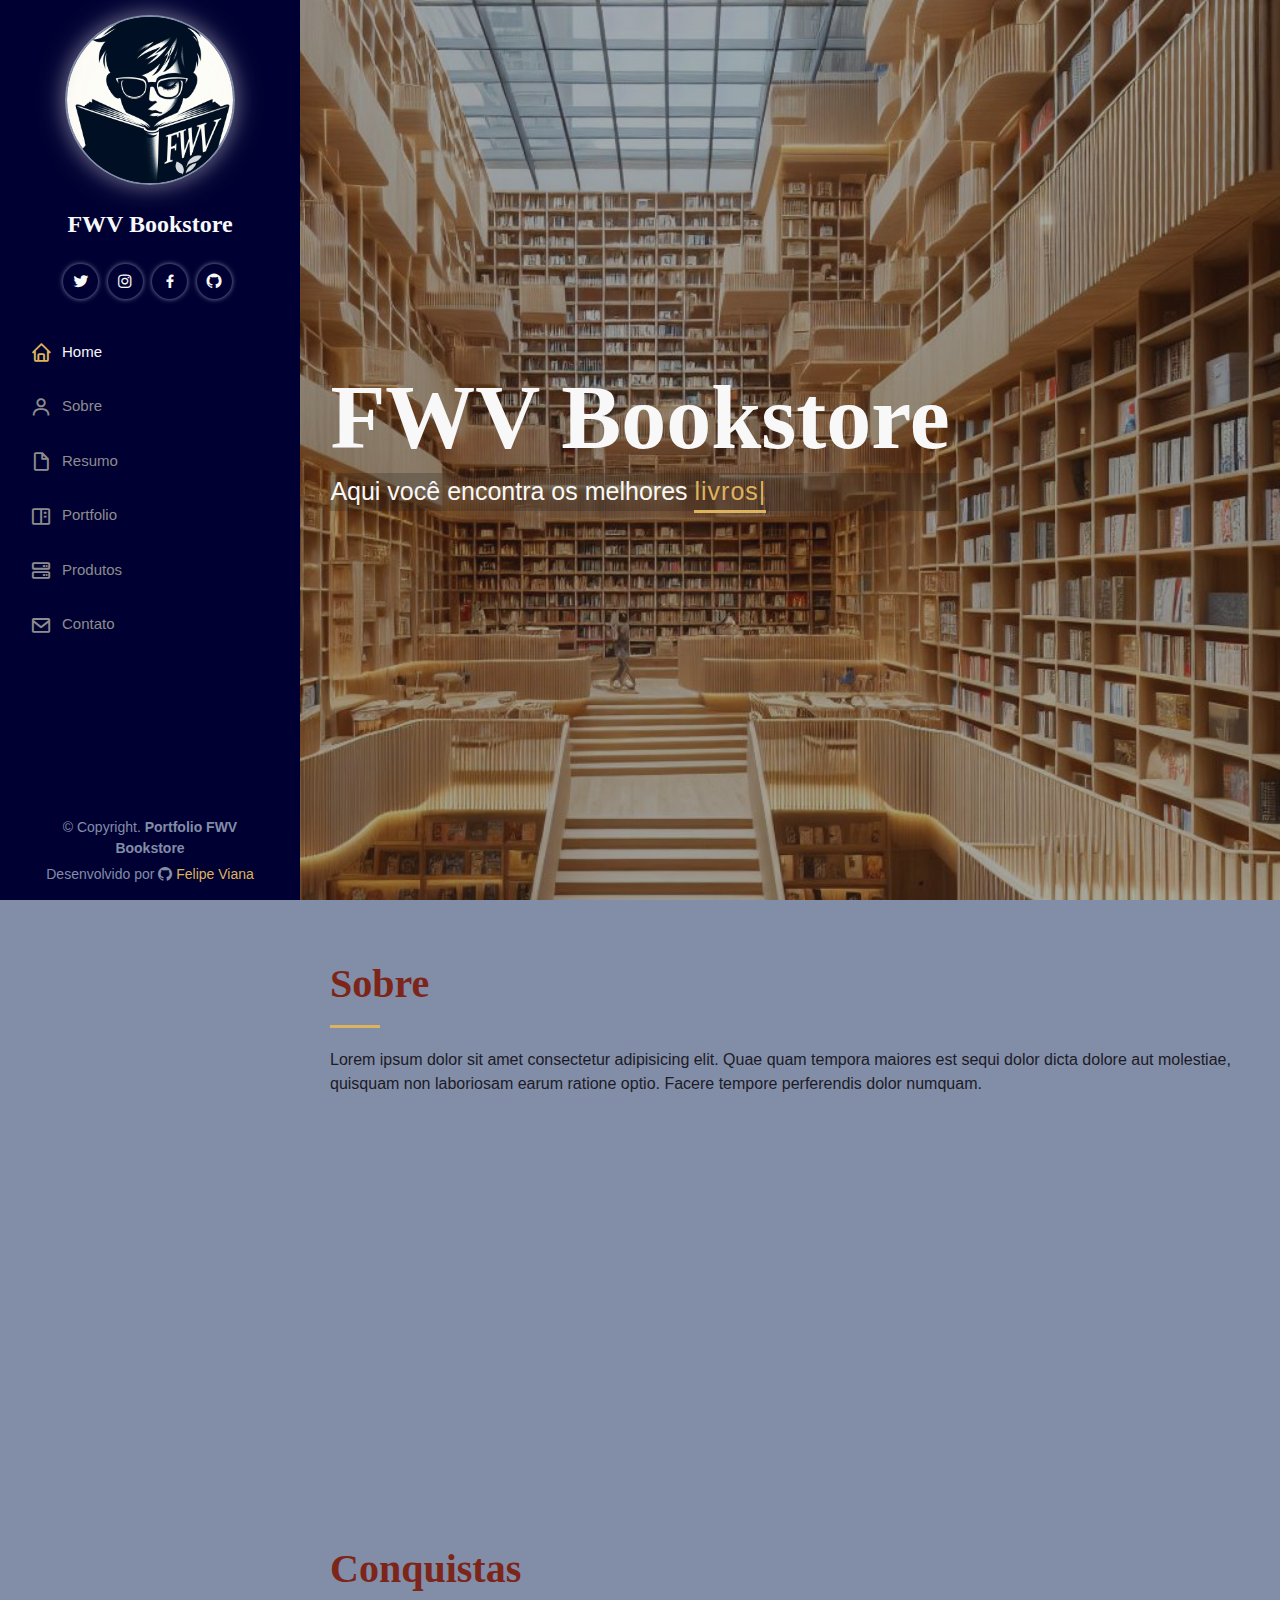
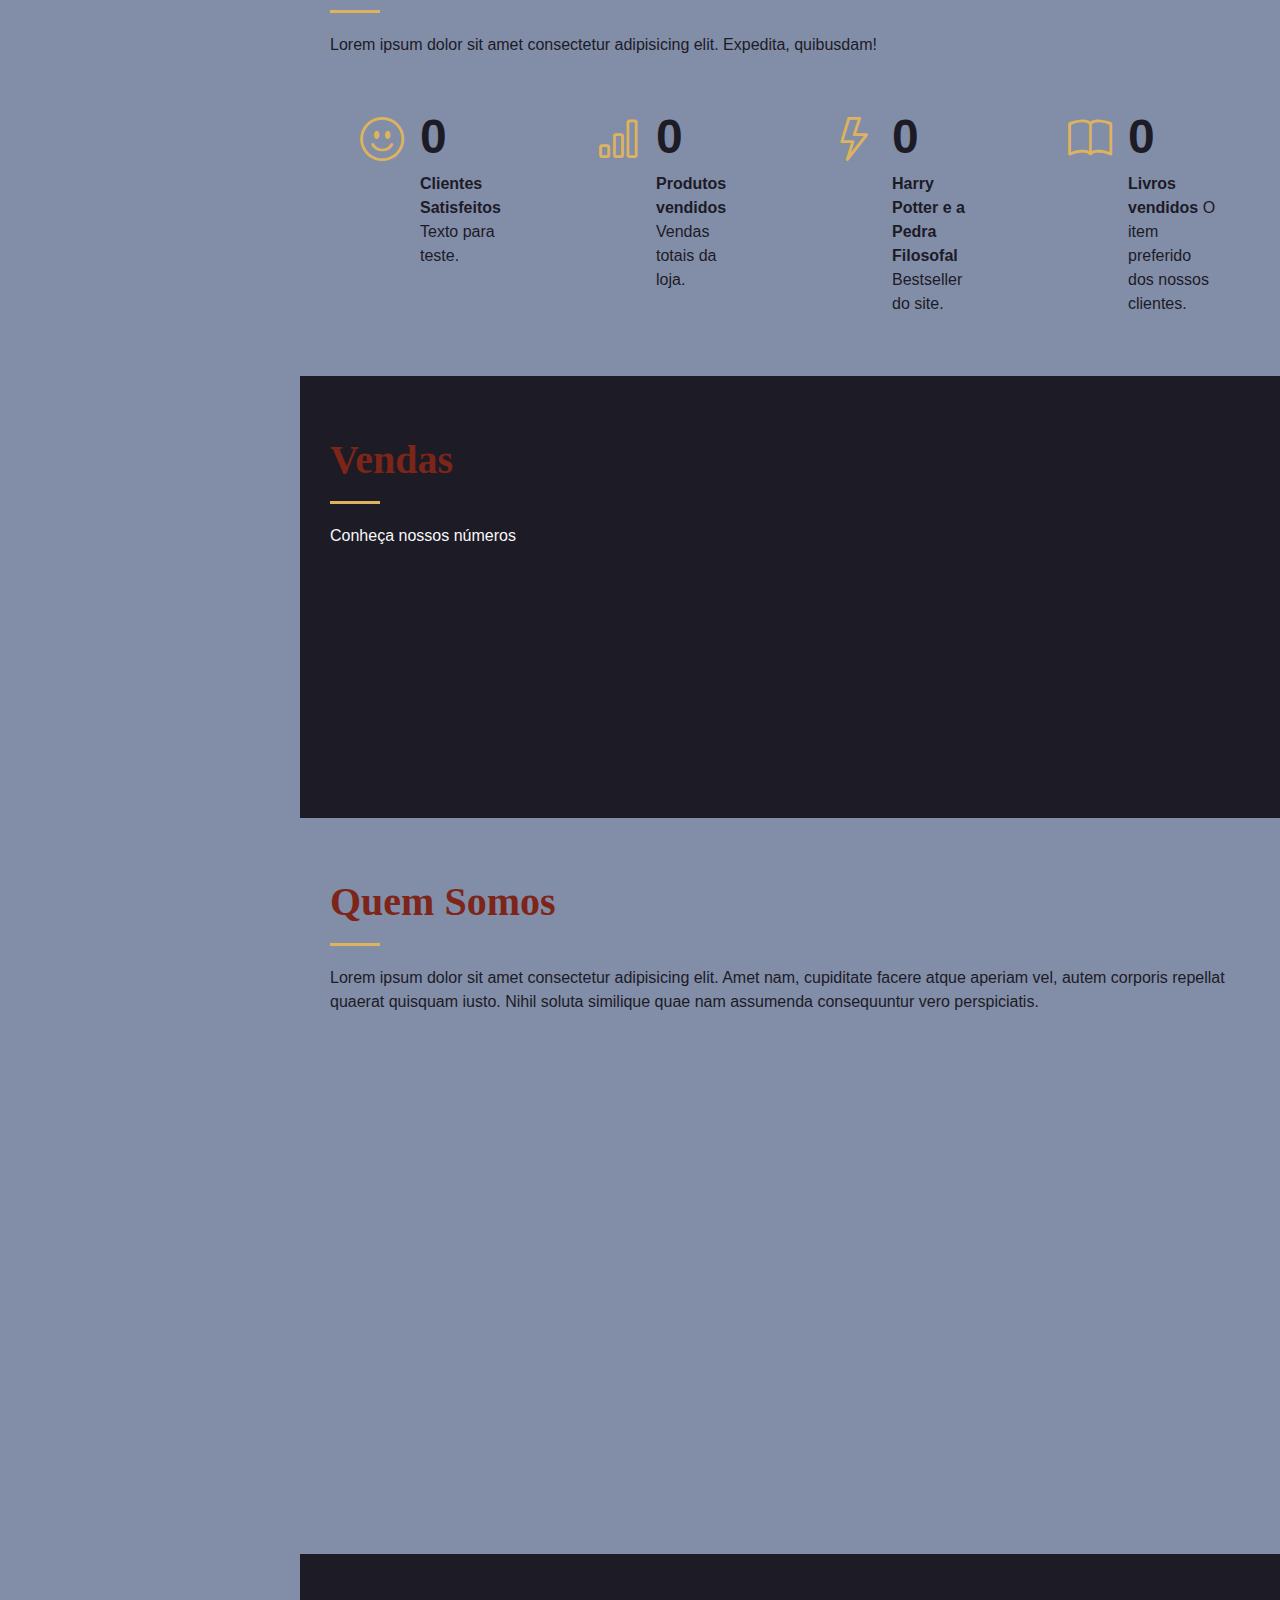
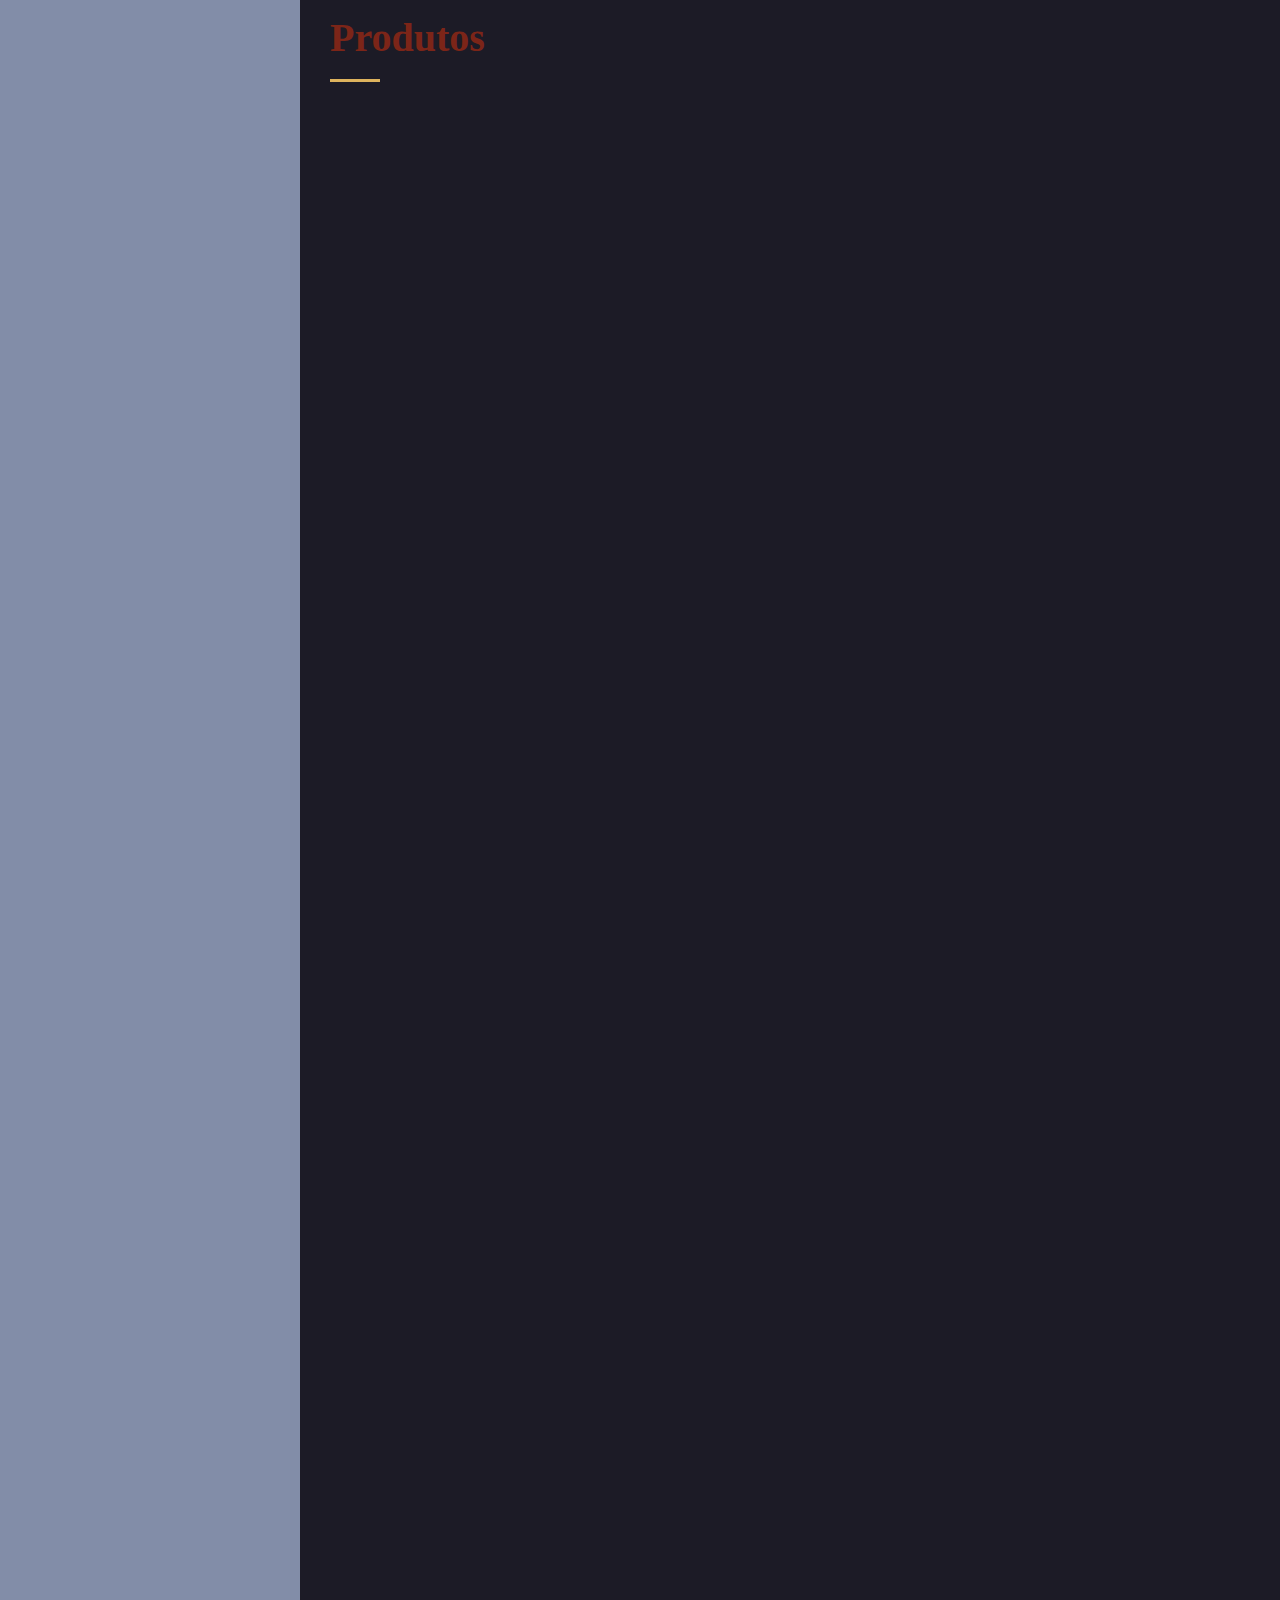
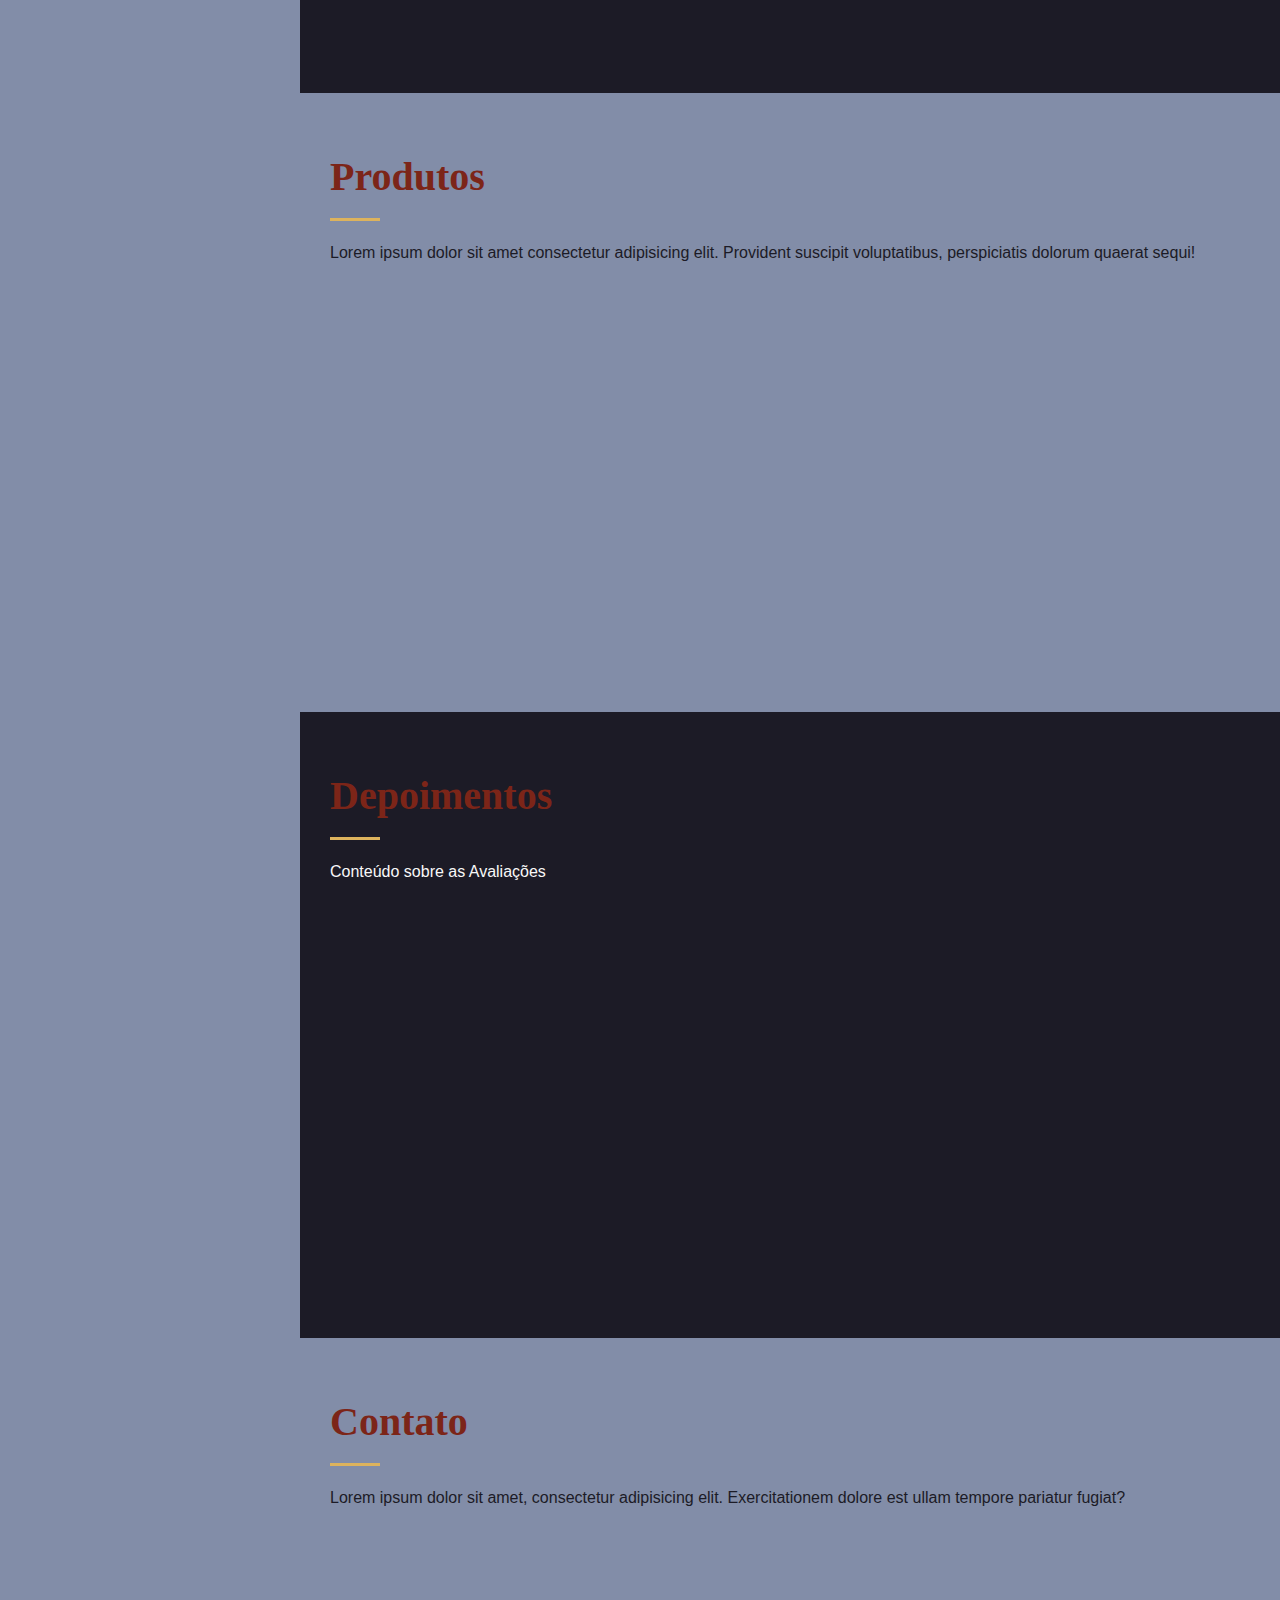
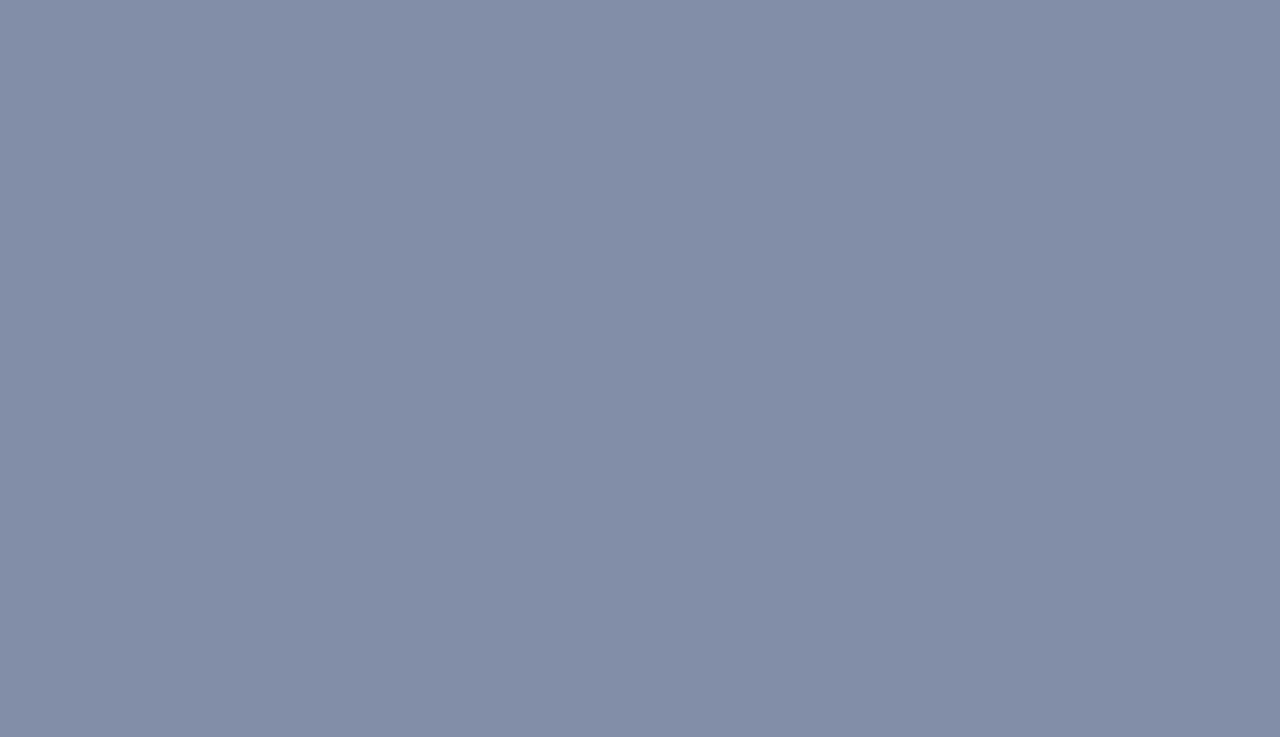
==== commit c100e7a4: "update pages" ====
--- a/index.html
+++ b/index.html
@@ -442,13 +442,13 @@
 
                     <div class="col-lg-4 col-md-6 portfolio-item filter-book">
                         <div class="portfolio-wrap">
-                            <img class="img-fluid" src="img/portfolio/book-3.jpg" alt="">
+                            <img class="img-fluid" src="img/portfolio/book-03.jpg" alt="">
 
                             <div class="portfolio-links">
-                                <a href="img/portfolio/book-3.jpg" class="portfolio-lightbox" data-gallery="portfolioGallery" title="O Senhor dos Anéis - Volume Único">
+                                <a href="img/portfolio/book-03.jpg" class="portfolio-lightbox" data-gallery="portfolioGallery" title="O Senhor dos Anéis - A Sociedade do Anel">
                                     <i class="bx bx-plus"> </i>
                                 </a>
-                                <a href="detalhes.html" title="Mais informações">
+                                <a href="lotr.html" title="Mais informações">
                                     <i class="bx bx-link"> </i>
                                 </a>
                             </div>
@@ -487,13 +487,13 @@
 
                     <div class="col-lg-4 col-md-6 portfolio-item filter-book">
                         <div class="portfolio-wrap">
-                            <img class="img-fluid" src="img/portfolio/book-2.jpg" alt="">
+                            <img class="img-fluid" src="img/portfolio/book-02.webp" alt="">
 
                             <div class="portfolio-links">
-                                <a href="img/portfolio/book-2.jpg" class="portfolio-lightbox" data-gallery="portfolioGallery" title="As Crônicas de Gelo e Fogo - A Guerra dos Tronos">
+                                <a href="img/portfolio/book-02.webp" class="portfolio-lightbox" data-gallery="portfolioGallery" title="A Guerra dos Tronos - Edição Ilustrada">
                                     <i class="bx bx-plus"> </i>
                                 </a>
-                                <a href="detalhes.html" title="Mais informações">
+                                <a href="got1.html" title="Mais informações">
                                     <i class="bx bx-link"> </i>
                                 </a>
                             </div>
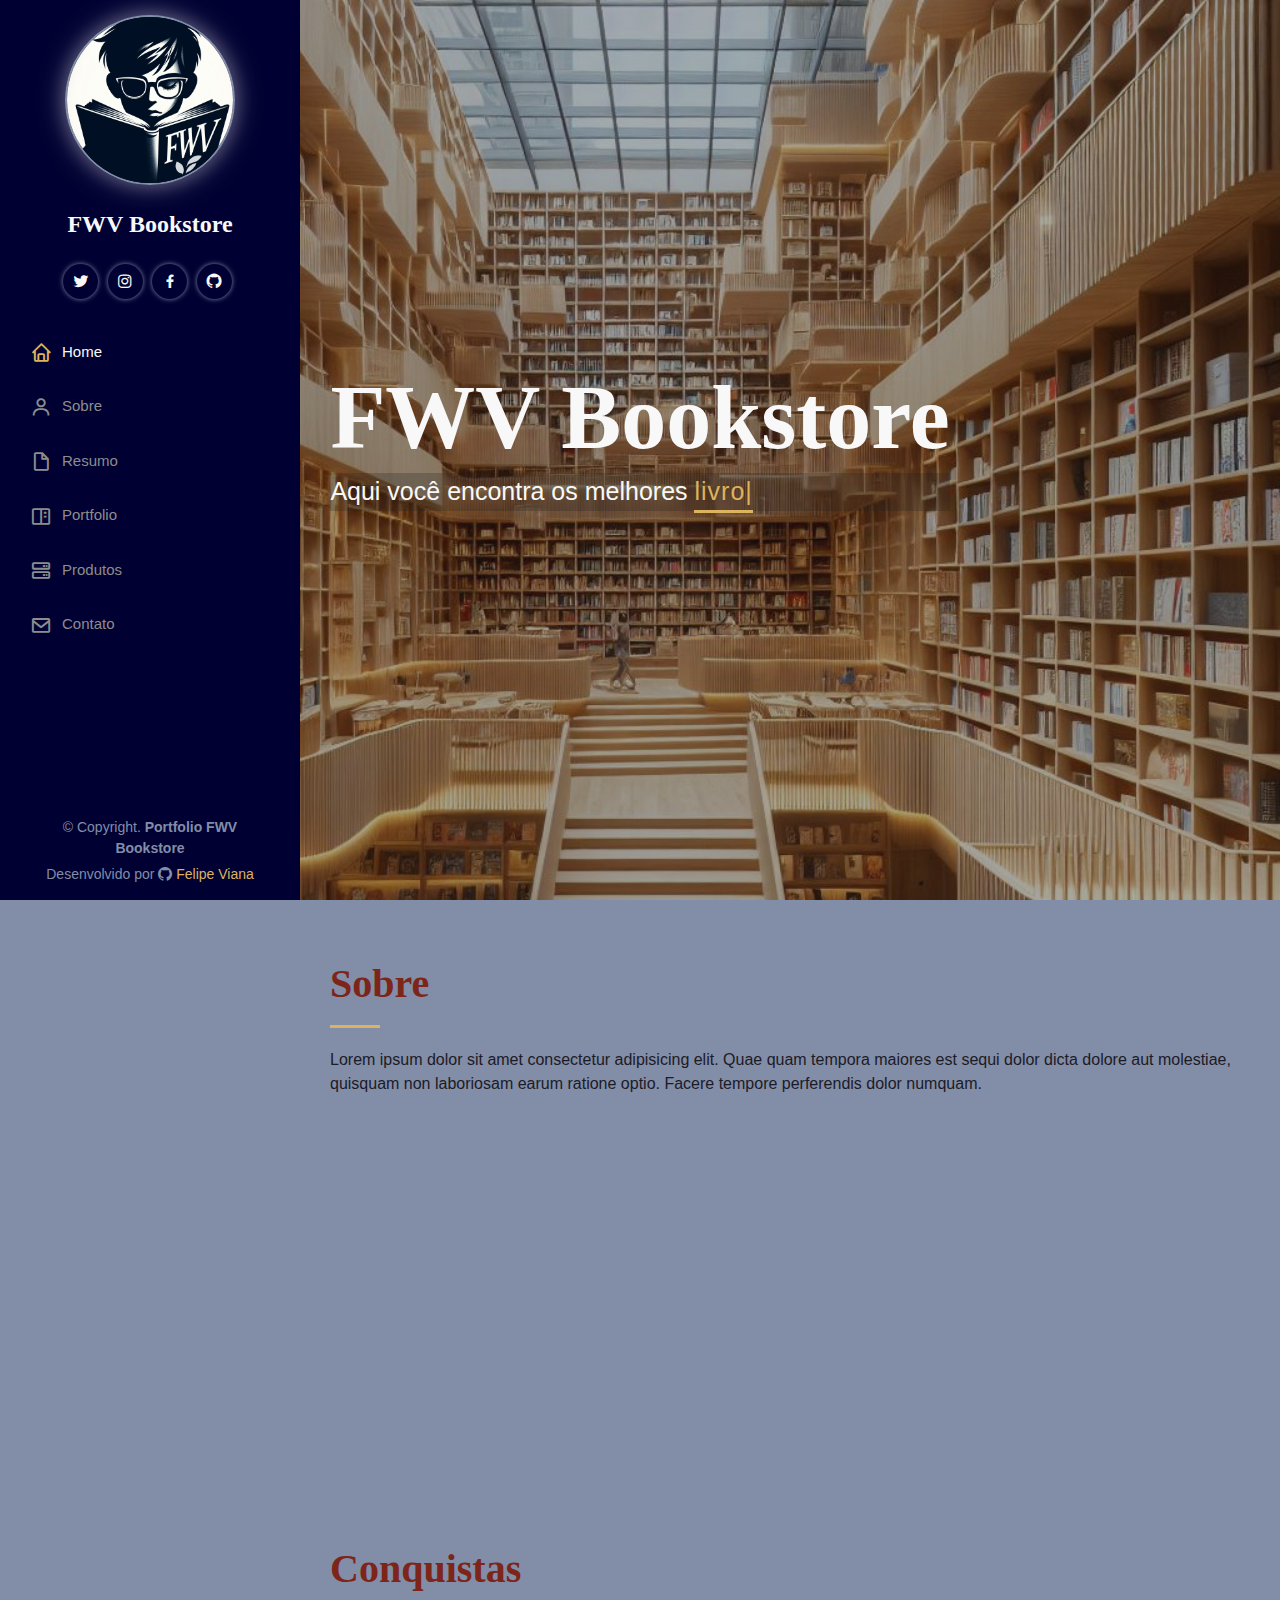
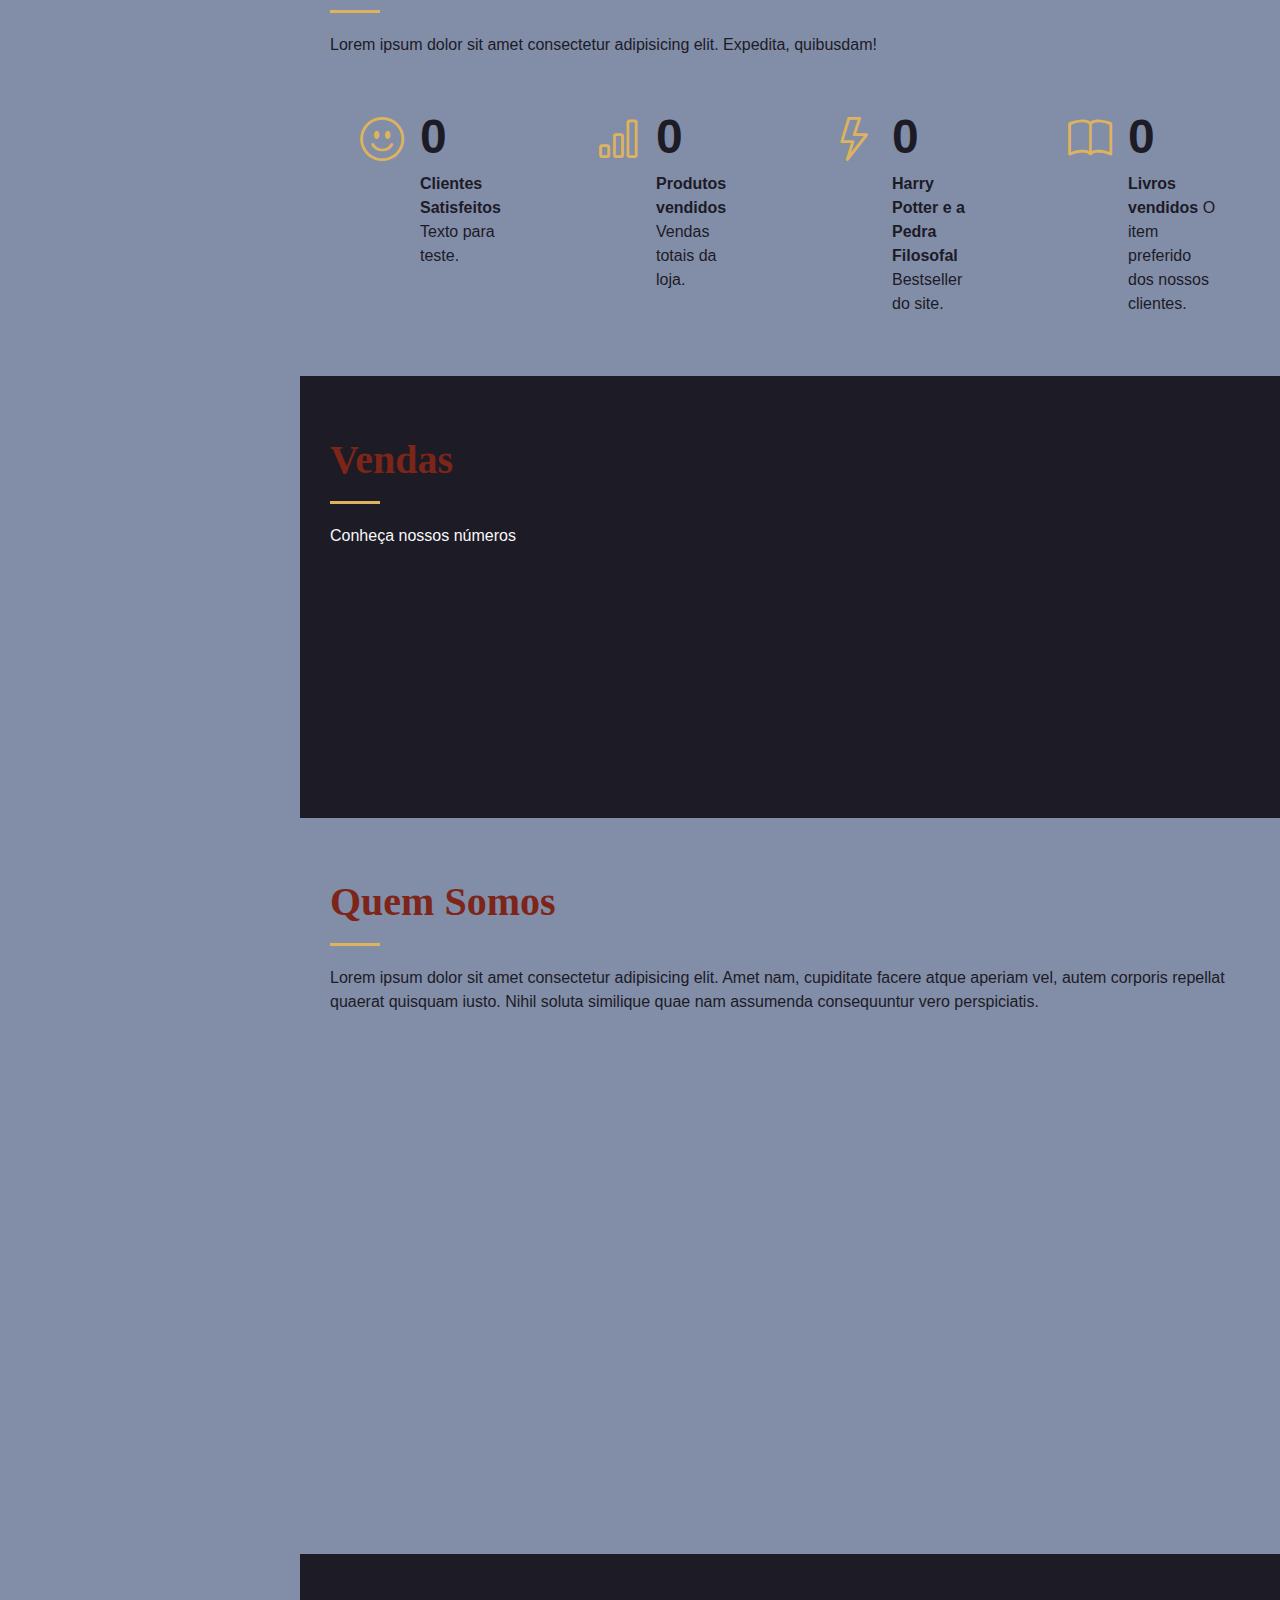
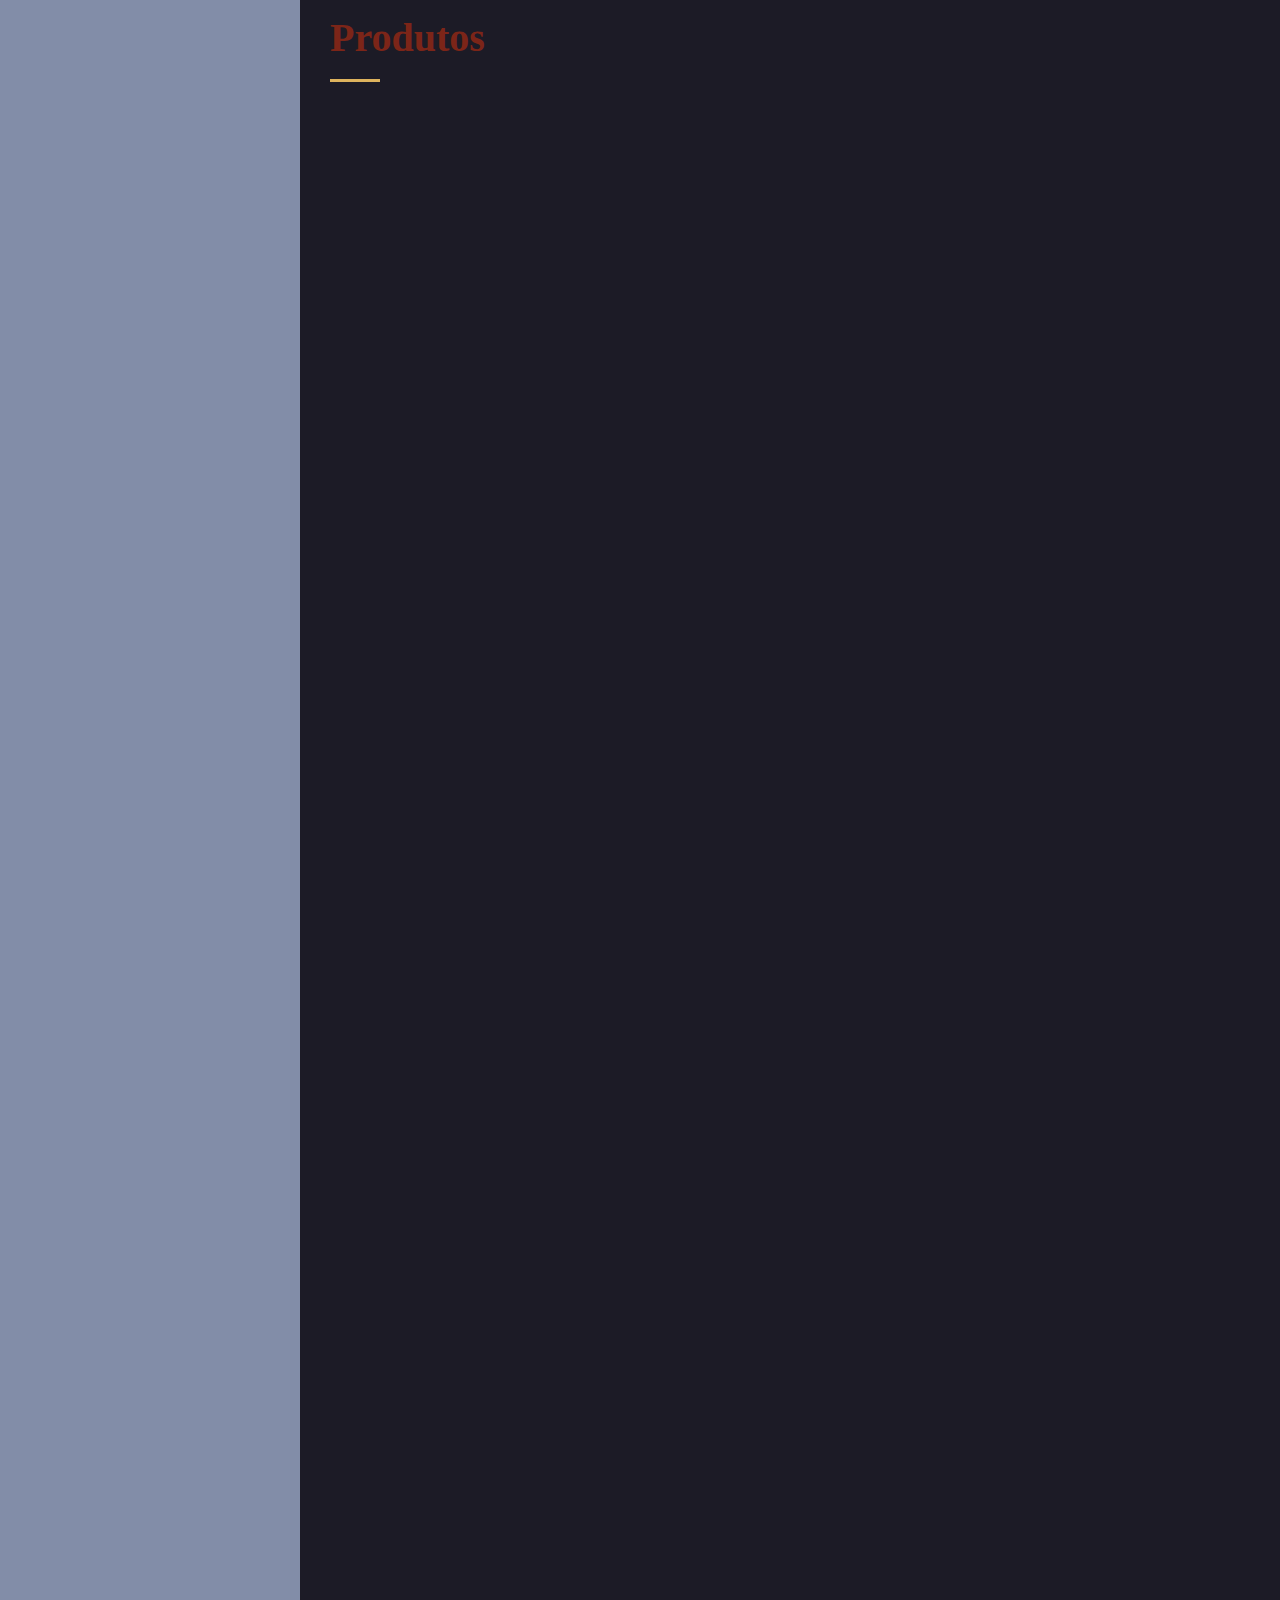
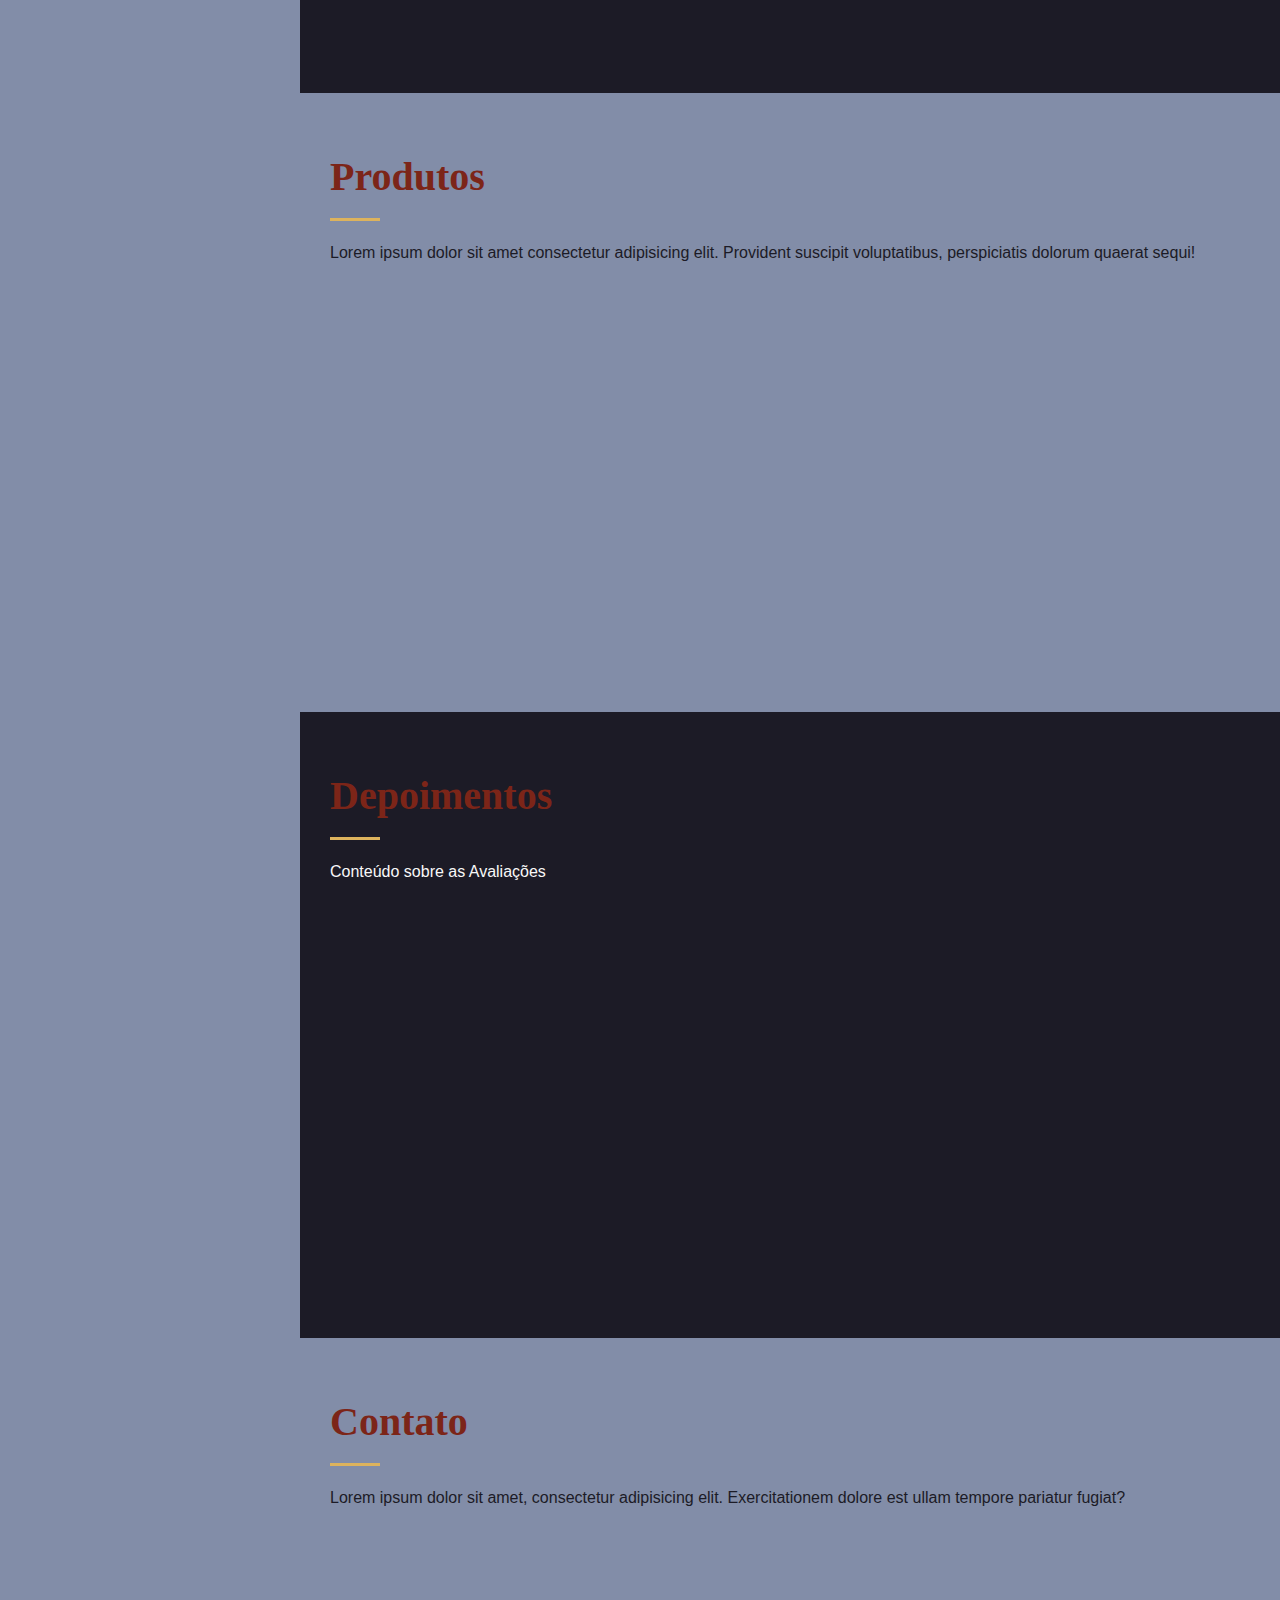
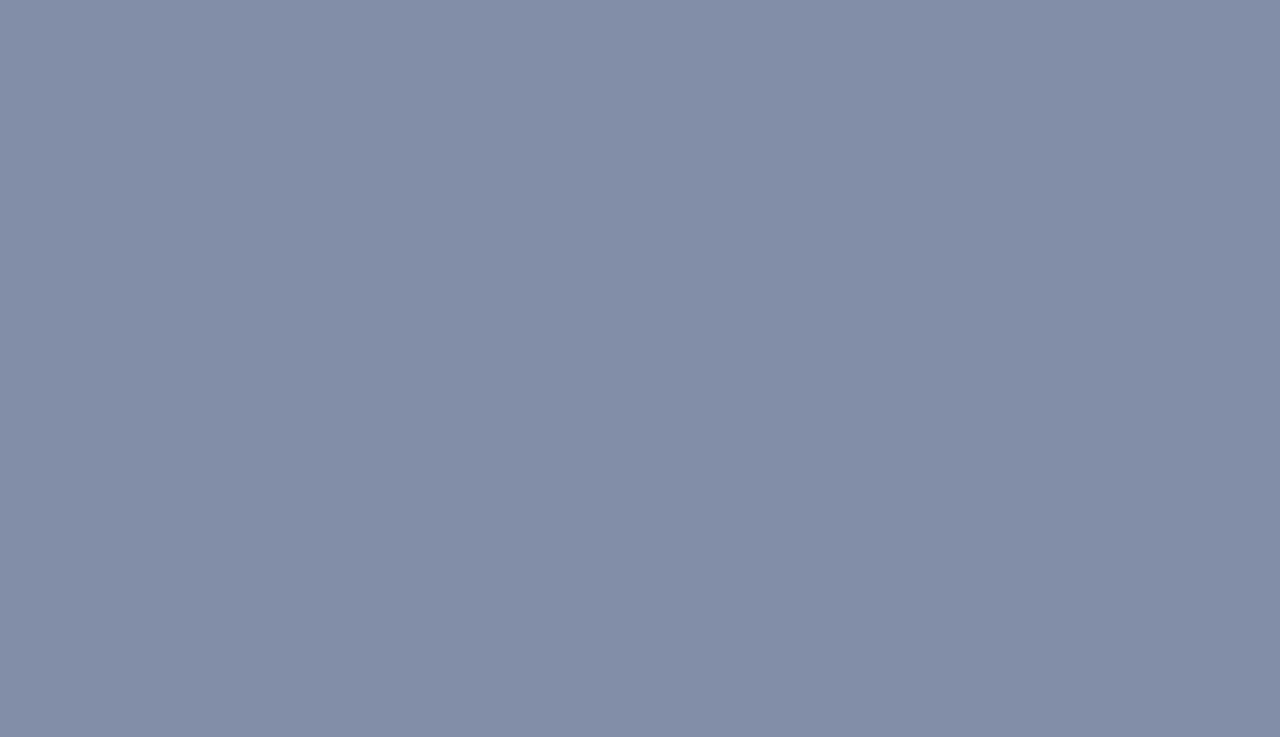
==== commit 28e61682: "update pages" ====
--- a/index.html
+++ b/index.html
@@ -433,7 +433,7 @@
                                 <a href="img/portfolio/hqs-2.jpg" class="portfolio-lightbox" data-gallery="portfolioGallery" title="Homem-Aranha - Um Novo Começo">
                                     <i class="bx bx-plus"> </i>
                                 </a>
-                                <a href="detalhes.html" title="Mais informações">
+                                <a href="spider.html" title="Mais informações">
                                     <i class="bx bx-link"> </i>
                                 </a>
                             </div>
@@ -463,7 +463,7 @@
                                 <a href="img/portfolio/hqs-1.jpg" class="portfolio-lightbox" data-gallery="portfolioGallery" title="X-Men - Dias de Um Futuro Esquecido">
                                     <i class="bx bx-plus"> </i>
                                 </a>
-                                <a href="detalhes.html" title="Mais informações">
+                                <a href="xmen.html" title="Mais informações">
                                     <i class="bx bx-link"> </i>
                                 </a>
                             </div>
@@ -472,13 +472,13 @@
 
                     <div class="col-lg-4 col-md-6 portfolio-item filter-mgs">
                         <div class="portfolio-wrap">
-                            <img class="img-fluid" src="img/portfolio/mng-2.jpg" alt="">
+                            <img class="img-fluid" src="img/portfolio/dbz1.jpg" alt="">
 
                             <div class="portfolio-links">
                                 <a href="img/portfolio/mng-2.jpg" class="portfolio-lightbox" data-gallery="portfolioGallery" title="Dragon Ball Z - Volume 1">
                                     <i class="bx bx-plus"> </i>
                                 </a>
-                                <a href="detalhes.html" title="Mais informações">
+                                <a href="dbz.html" title="Mais informações">
                                     <i class="bx bx-link"> </i>
                                 </a>
                             </div>
@@ -508,7 +508,7 @@
                                 <a href="img/portfolio/mng-1.jpg" class="portfolio-lightbox" data-gallery="portfolioGallery" title="Pokémon: Red Green Blue - Volume 1">
                                     <i class="bx bx-plus"> </i>
                                 </a>
-                                <a href="detalhes.html" title="Mais informações">
+                                <a href="pkmn.html" title="Mais informações">
                                     <i class="bx bx-link"> </i>
                                 </a>
                             </div>
@@ -523,7 +523,7 @@
                                 <a href="img/portfolio/hqs-3.jpg" class="portfolio-lightbox" data-gallery="portfolioGallery" title="Batman - O Retorno de Bruce Wayne">
                                     <i class="bx bx-plus"> </i>
                                 </a>
-                                <a href="detalhes.html" title="Mais informações">
+                                <a href="batman.html" title="Mais informações">
                                     <i class="bx bx-link"> </i>
                                 </a>
                             </div>
@@ -538,7 +538,7 @@
                                 <a href="img/portfolio/mng-3.jpg" class="portfolio-lightbox" data-gallery="portfolioGallery" title="Cardcaptor Sakura - Volume 1">
                                     <i class="bx bx-plus"> </i>
                                 </a>
-                                <a href="detalhes.html" title="Mais informações">
+                                <a href="sakura.html" title="Mais informações">
                                     <i class="bx bx-link"> </i>
                                 </a>
                             </div>
@@ -767,7 +767,7 @@
 
                     <div class="col-lg-7 mt-5 mt-lg-0 d-flex align-items-stretch">
 
-                        <form action="#" method="post" class="email-form">
+                        <form action="https://formspree.io/f/manwwrkr" method="post" class="email-form">
                             <div class="row">
                                 <div class="grupo-form col-md-6">
                                     <label for="nome"> Nome Completo: *</label>
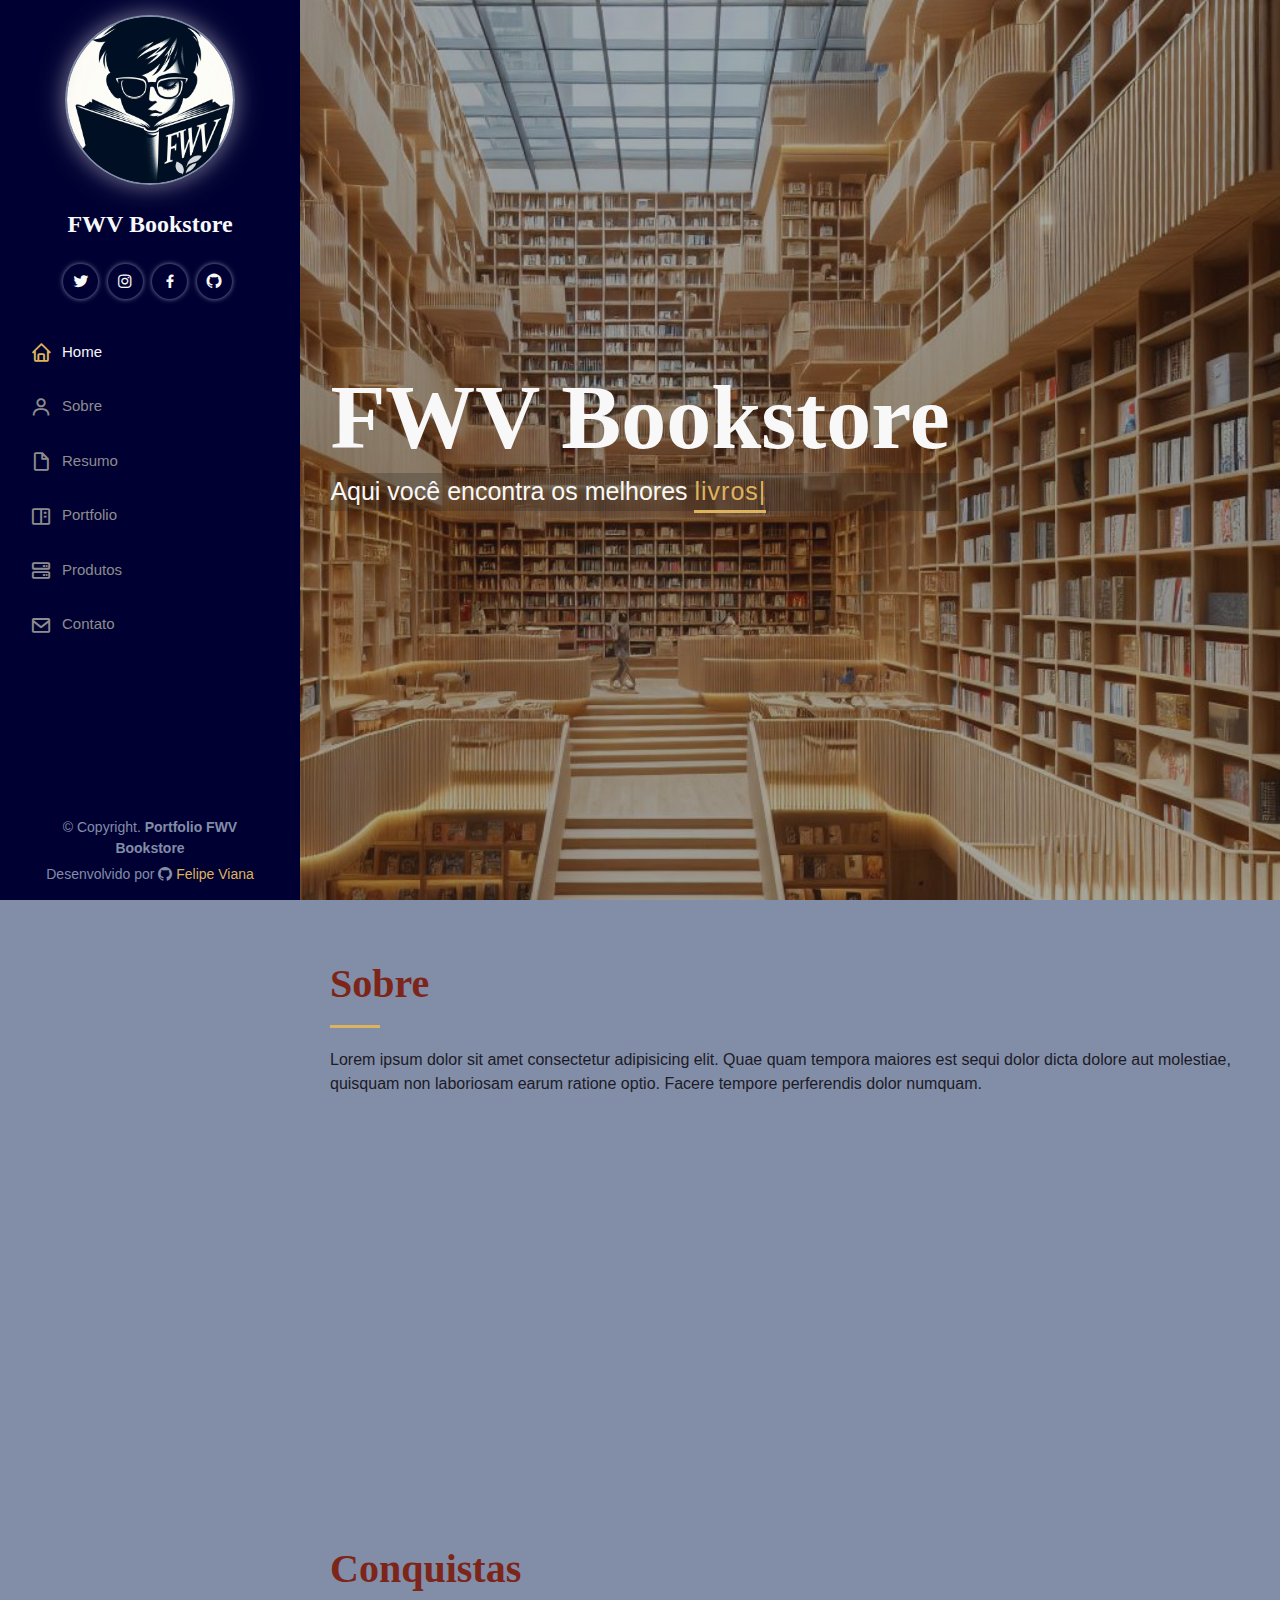
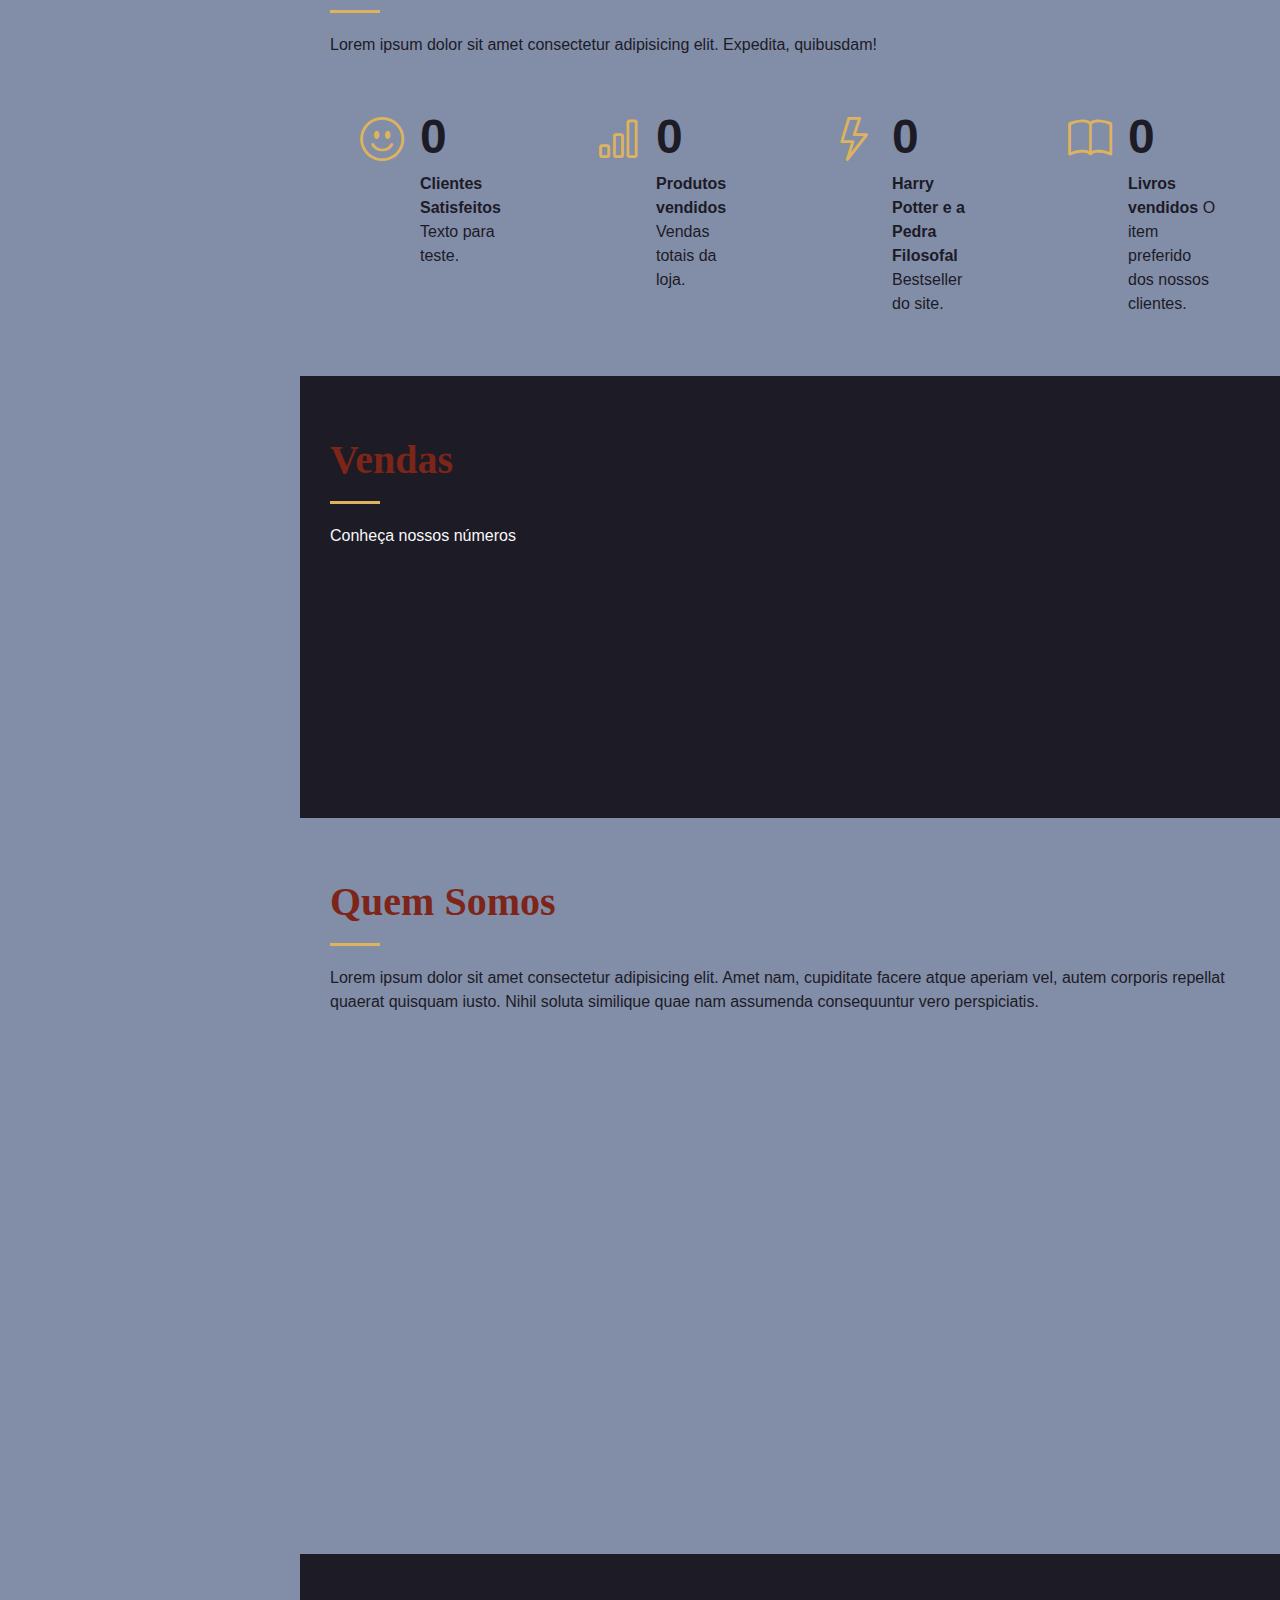
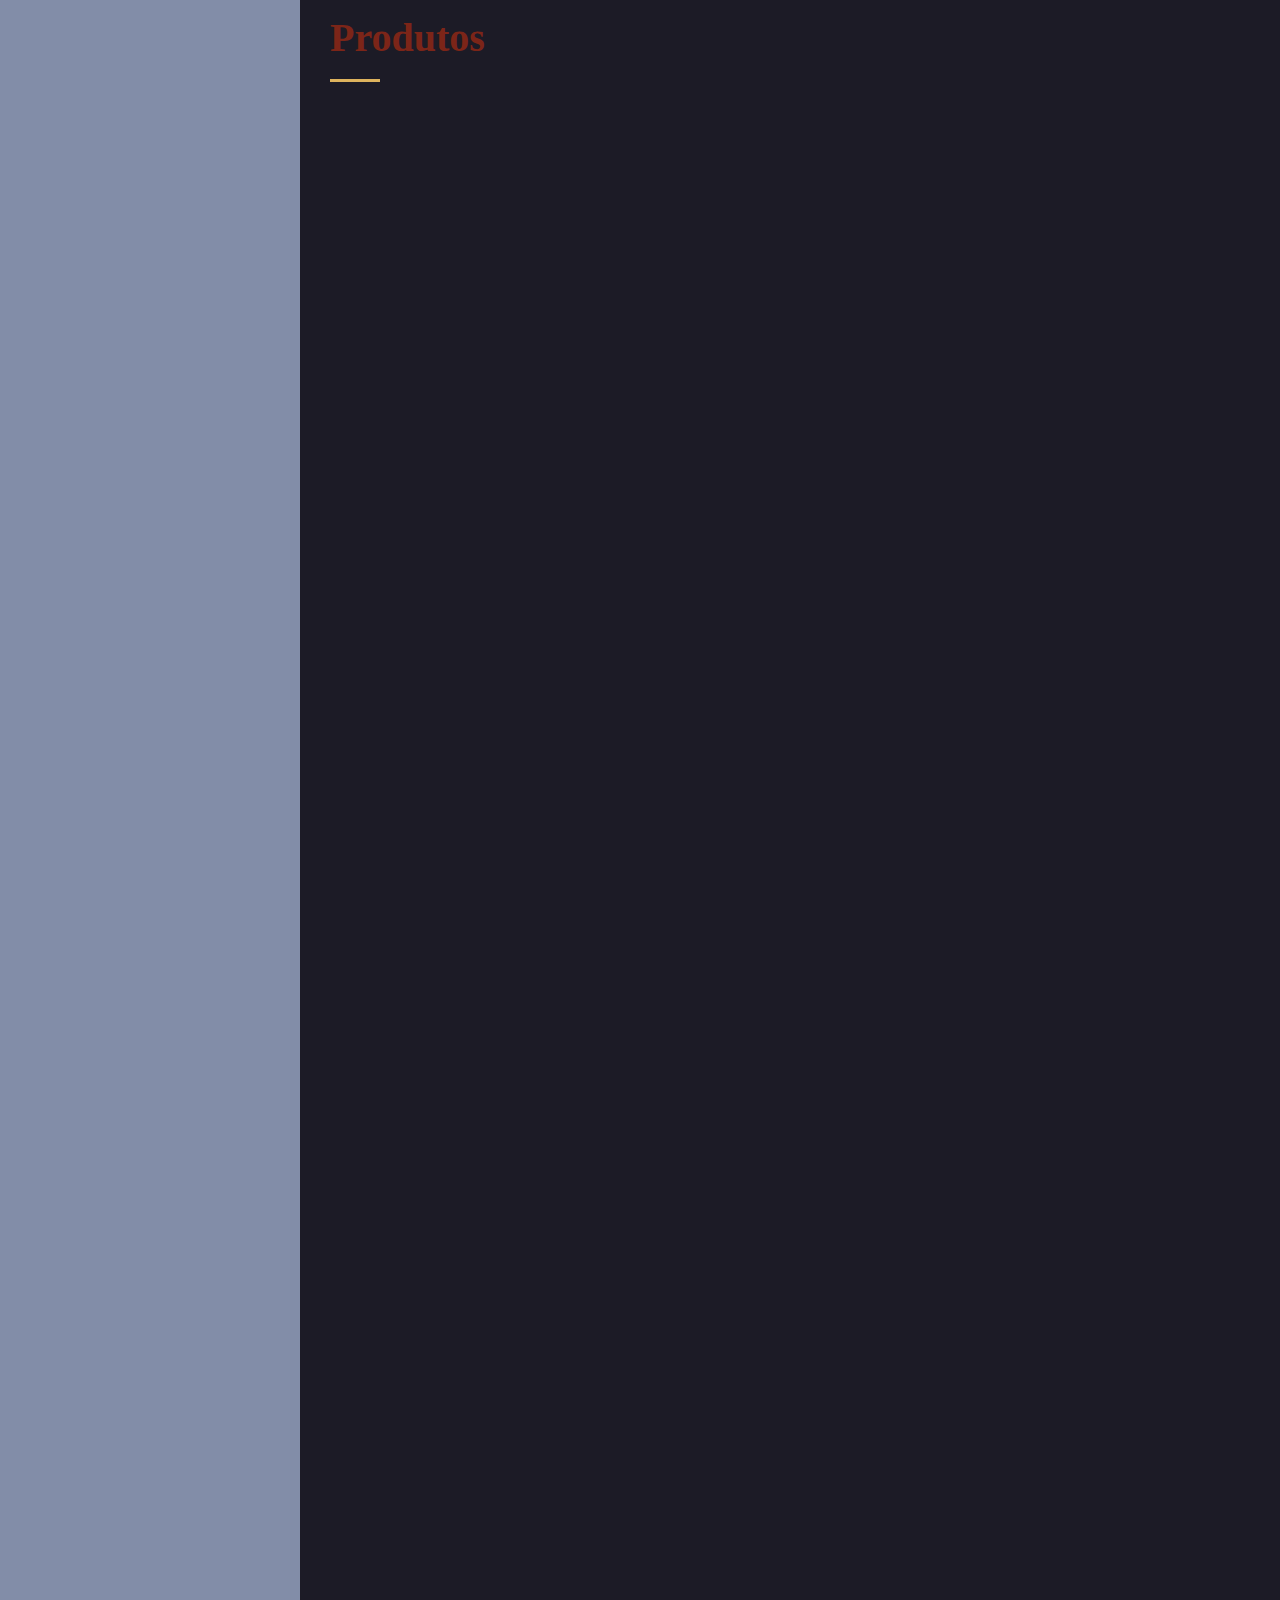
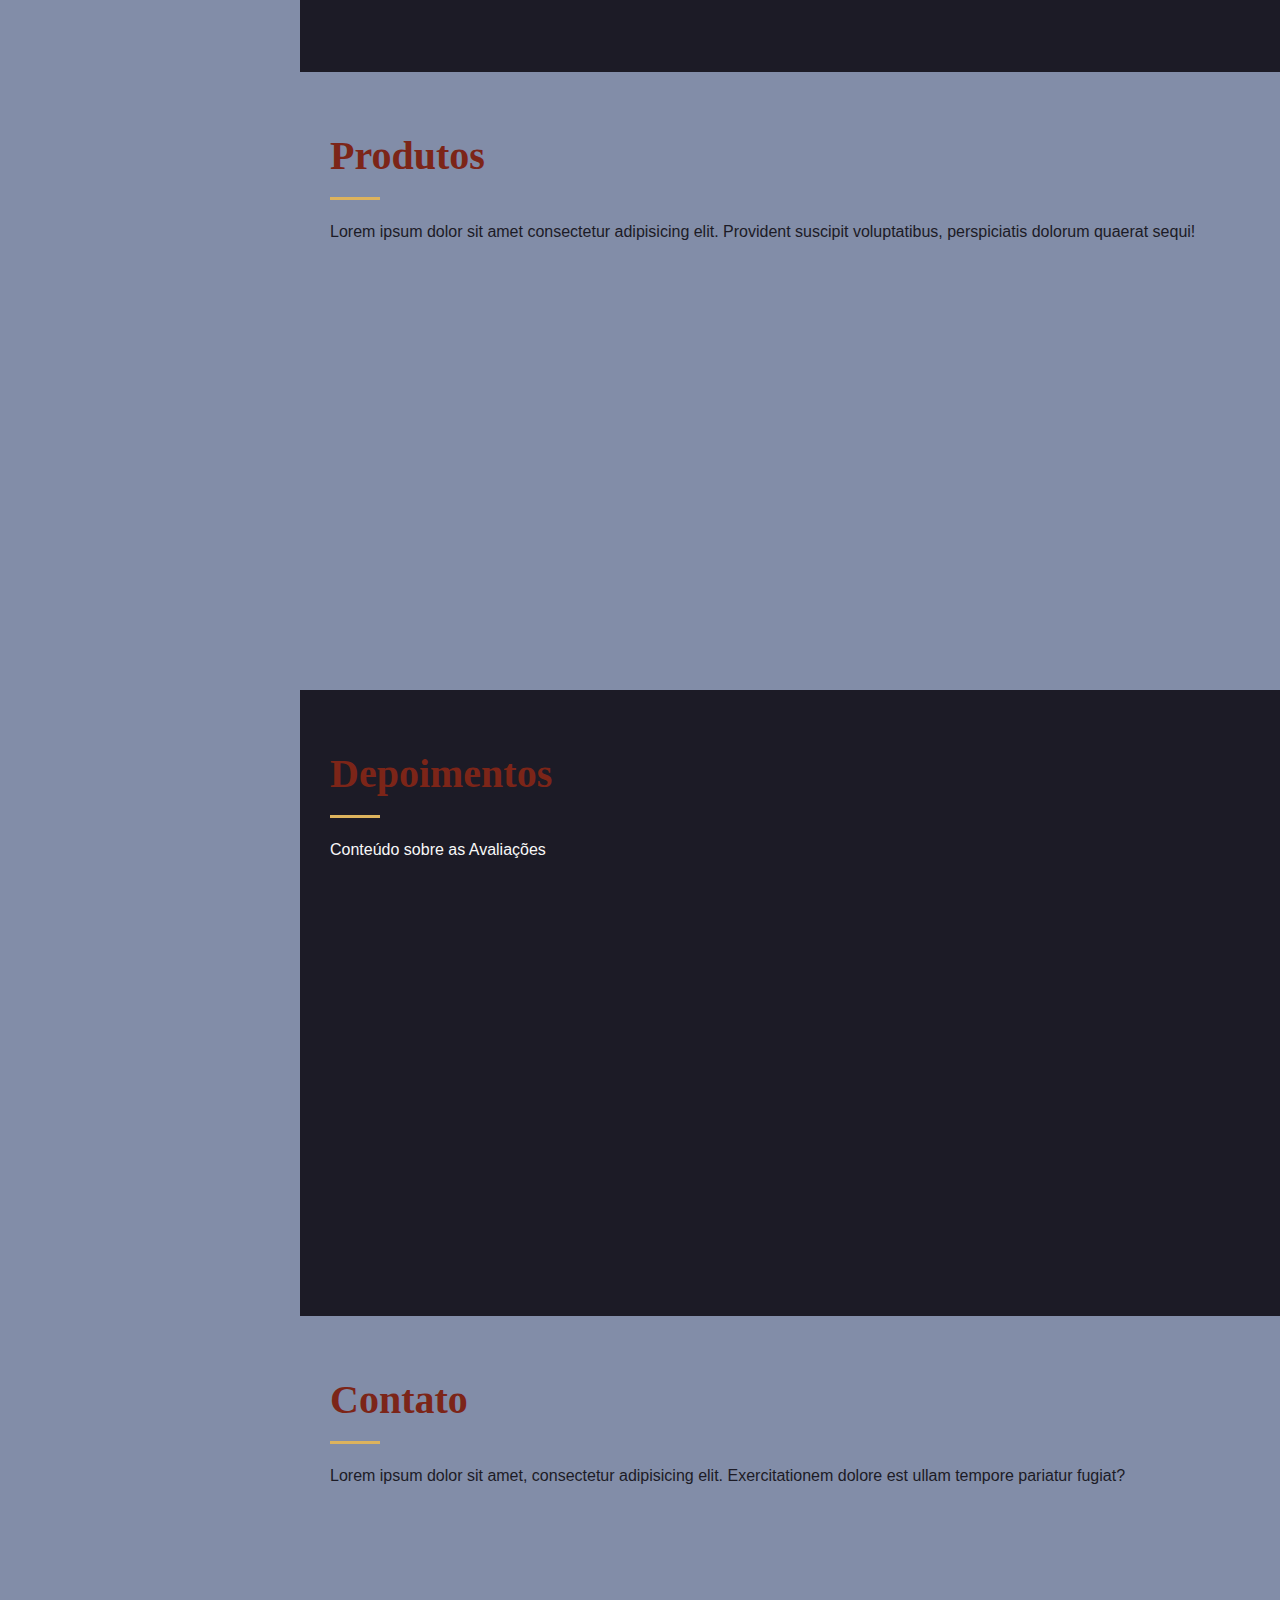
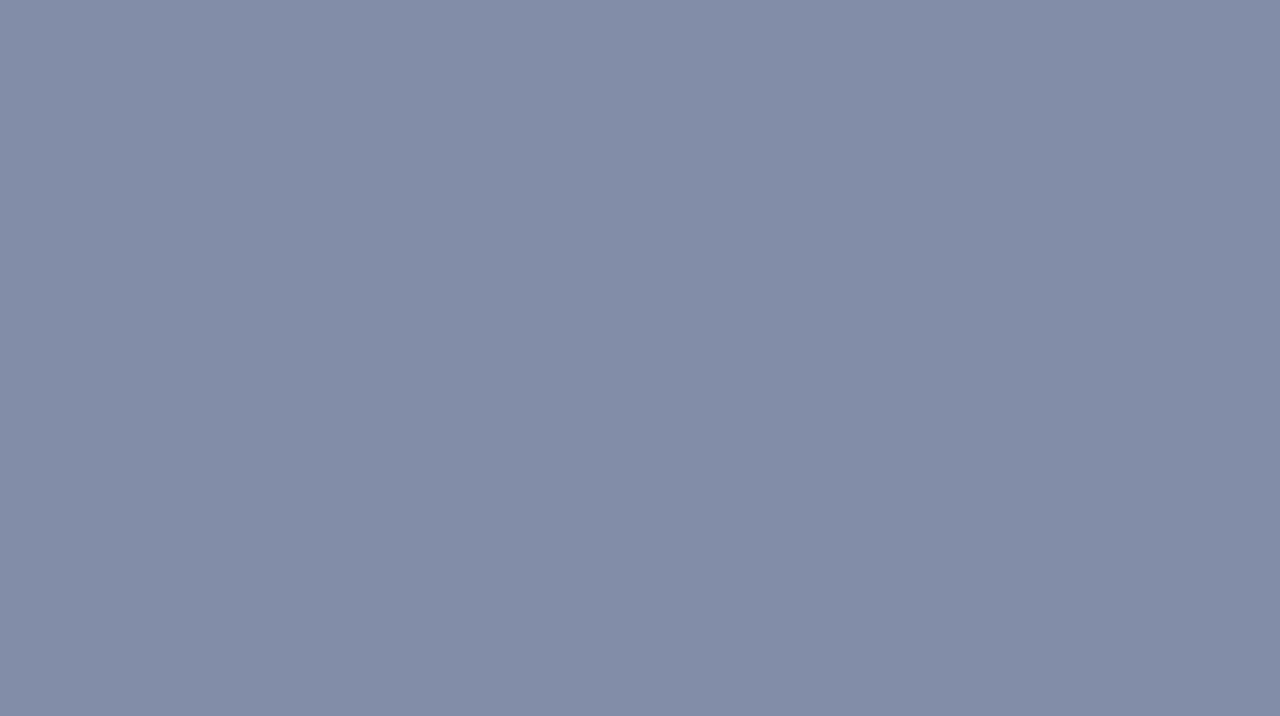
==== commit 376a1227: "update pages" ====
--- a/index.html
+++ b/index.html
@@ -412,10 +412,10 @@
 
                     <div class="col-lg-4 col-md-6 portfolio-item filter-book">
                         <div class="portfolio-wrap">
-                            <img class="img-fluid" src="img/portfolio/book-000.jpg" alt="">
+                            <img class="img-fluid" src="img/portfolio/book-1.jpg" alt="">
 
                             <div class="portfolio-links">
-                                <a href="img/portfolio/book-000.jpg" class="portfolio-lightbox" data-gallery="portfolioGallery" title="Harry Potter e a Pedra Filosofal">
+                                <a href="img/portfolio/book-1.jpg" class="portfolio-lightbox" data-gallery="portfolioGallery" title="Harry Potter e a Pedra Filosofal">
                                     <i class="bx bx-plus"> </i>
                                 </a>
                                 <a href="HP1.html" title="Mais informações">
@@ -430,7 +430,7 @@
                             <img class="img-fluid" src="img/portfolio/hqs-2.jpg" alt="">
 
                             <div class="portfolio-links">
-                                <a href="img/portfolio/hqs-2.jpg" class="portfolio-lightbox" data-gallery="portfolioGallery" title="Homem-Aranha - Um Novo Começo">
+                                <a href="img/portfolio/hqs-2.jpg" class="portfolio-lightbox" data-gallery="portfolioGallery" title="Homem-Aranha - Vol. 1 | Marvel Action">
                                     <i class="bx bx-plus"> </i>
                                 </a>
                                 <a href="spider.html" title="Mais informações">
@@ -460,7 +460,7 @@
                             <img class="img-fluid" src="img/portfolio/hqs-1.jpg" alt="">
 
                             <div class="portfolio-links">
-                                <a href="img/portfolio/hqs-1.jpg" class="portfolio-lightbox" data-gallery="portfolioGallery" title="X-Men - Dias de Um Futuro Esquecido">
+                                <a href="img/portfolio/hqs-1.jpg" class="portfolio-lightbox" data-gallery="portfolioGallery" title="X-Men '92 - Vol. 1">
                                     <i class="bx bx-plus"> </i>
                                 </a>
                                 <a href="xmen.html" title="Mais informações">
@@ -472,10 +472,10 @@
 
                     <div class="col-lg-4 col-md-6 portfolio-item filter-mgs">
                         <div class="portfolio-wrap">
-                            <img class="img-fluid" src="img/portfolio/dbz1.jpg" alt="">
+                            <img class="img-fluid" src="img/portfolio/mng-2.jpg" alt="">
 
                             <div class="portfolio-links">
-                                <a href="img/portfolio/mng-2.jpg" class="portfolio-lightbox" data-gallery="portfolioGallery" title="Dragon Ball Z - Volume 1">
+                                <a href="img/portfolio/mng-2.jpg" class="portfolio-lightbox" data-gallery="portfolioGallery" title="Dragon Ball Super - Vol. 1">
                                     <i class="bx bx-plus"> </i>
                                 </a>
                                 <a href="dbz.html" title="Mais informações">
@@ -505,7 +505,7 @@
                             <img class="img-fluid" src="img/portfolio/mng-1.jpg" alt="">
 
                             <div class="portfolio-links">
-                                <a href="img/portfolio/mng-1.jpg" class="portfolio-lightbox" data-gallery="portfolioGallery" title="Pokémon: Red Green Blue - Volume 1">
+                                <a href="img/portfolio/mng-1.jpg" class="portfolio-lightbox" data-gallery="portfolioGallery" title="Pokémon: Red, Green & Blue - Vol. 1">
                                     <i class="bx bx-plus"> </i>
                                 </a>
                                 <a href="pkmn.html" title="Mais informações">
@@ -520,7 +520,7 @@
                             <img class="img-fluid" src="img/portfolio/hqs-3.jpg" alt="">
 
                             <div class="portfolio-links">
-                                <a href="img/portfolio/hqs-3.jpg" class="portfolio-lightbox" data-gallery="portfolioGallery" title="Batman - O Retorno de Bruce Wayne">
+                                <a href="img/portfolio/hqs-3.jpg" class="portfolio-lightbox" data-gallery="portfolioGallery" title="Batman - O Retorno de Bruce Wayne | DC Deluxe">
                                     <i class="bx bx-plus"> </i>
                                 </a>
                                 <a href="batman.html" title="Mais informações">
@@ -535,7 +535,7 @@
                             <img class="img-fluid" src="img/portfolio/mng-3.jpg" alt="">
 
                             <div class="portfolio-links">
-                                <a href="img/portfolio/mng-3.jpg" class="portfolio-lightbox" data-gallery="portfolioGallery" title="Cardcaptor Sakura - Volume 1">
+                                <a href="img/portfolio/mng-3.jpg" class="portfolio-lightbox" data-gallery="portfolioGallery" title="Cardcaptor Sakura - Vol. 1">
                                     <i class="bx bx-plus"> </i>
                                 </a>
                                 <a href="sakura.html" title="Mais informações">
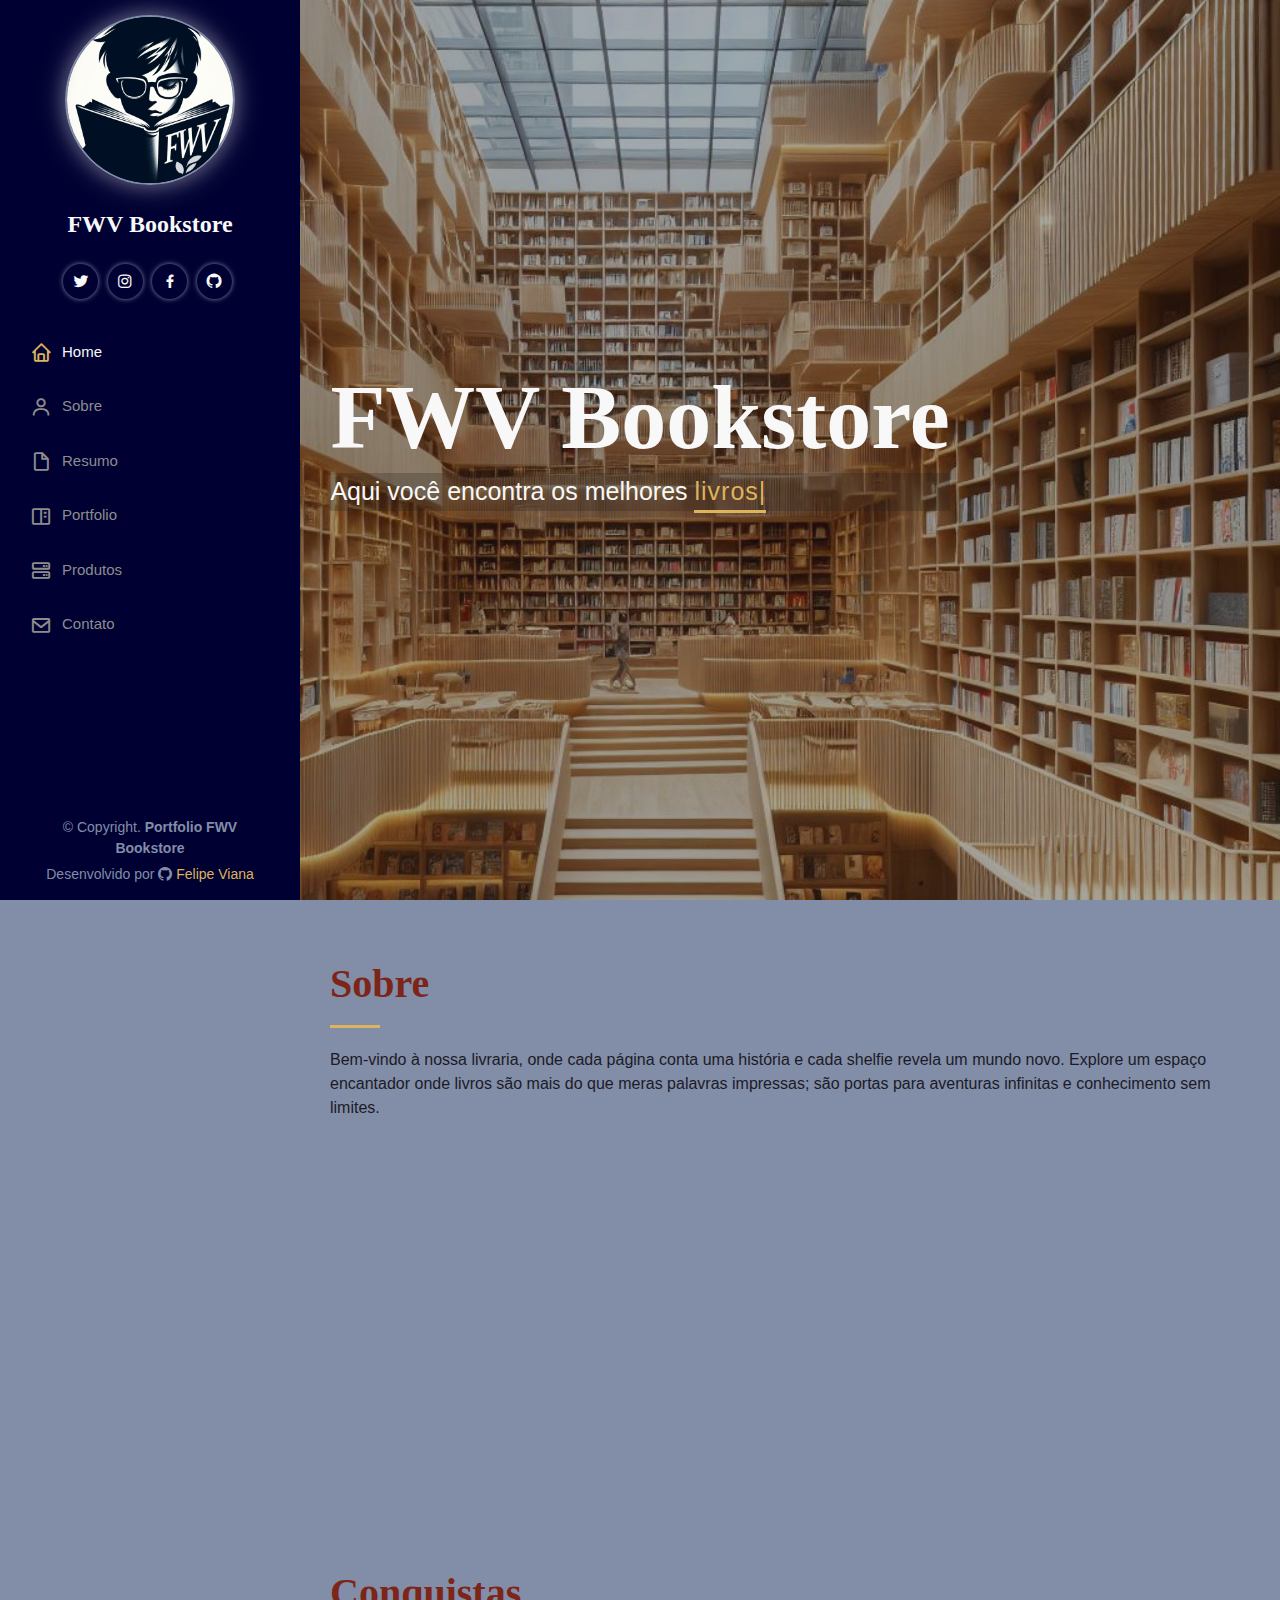
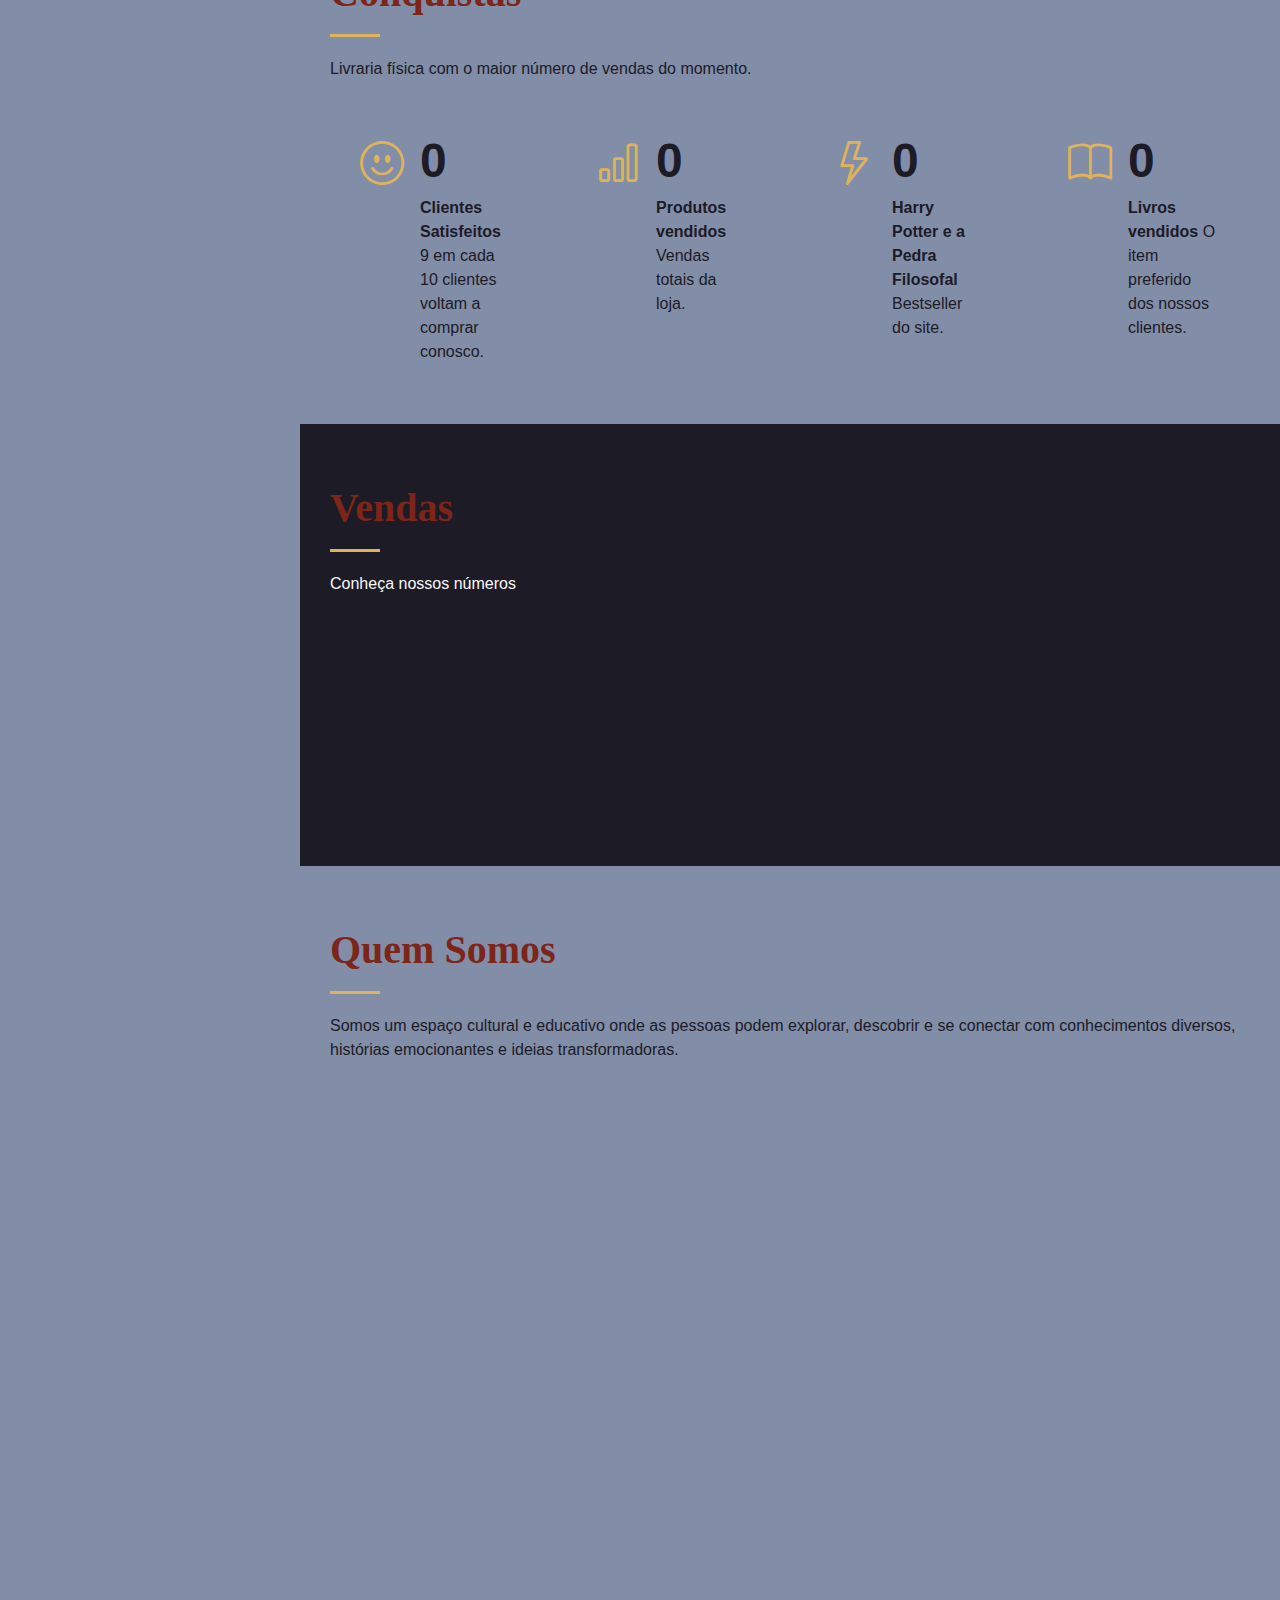
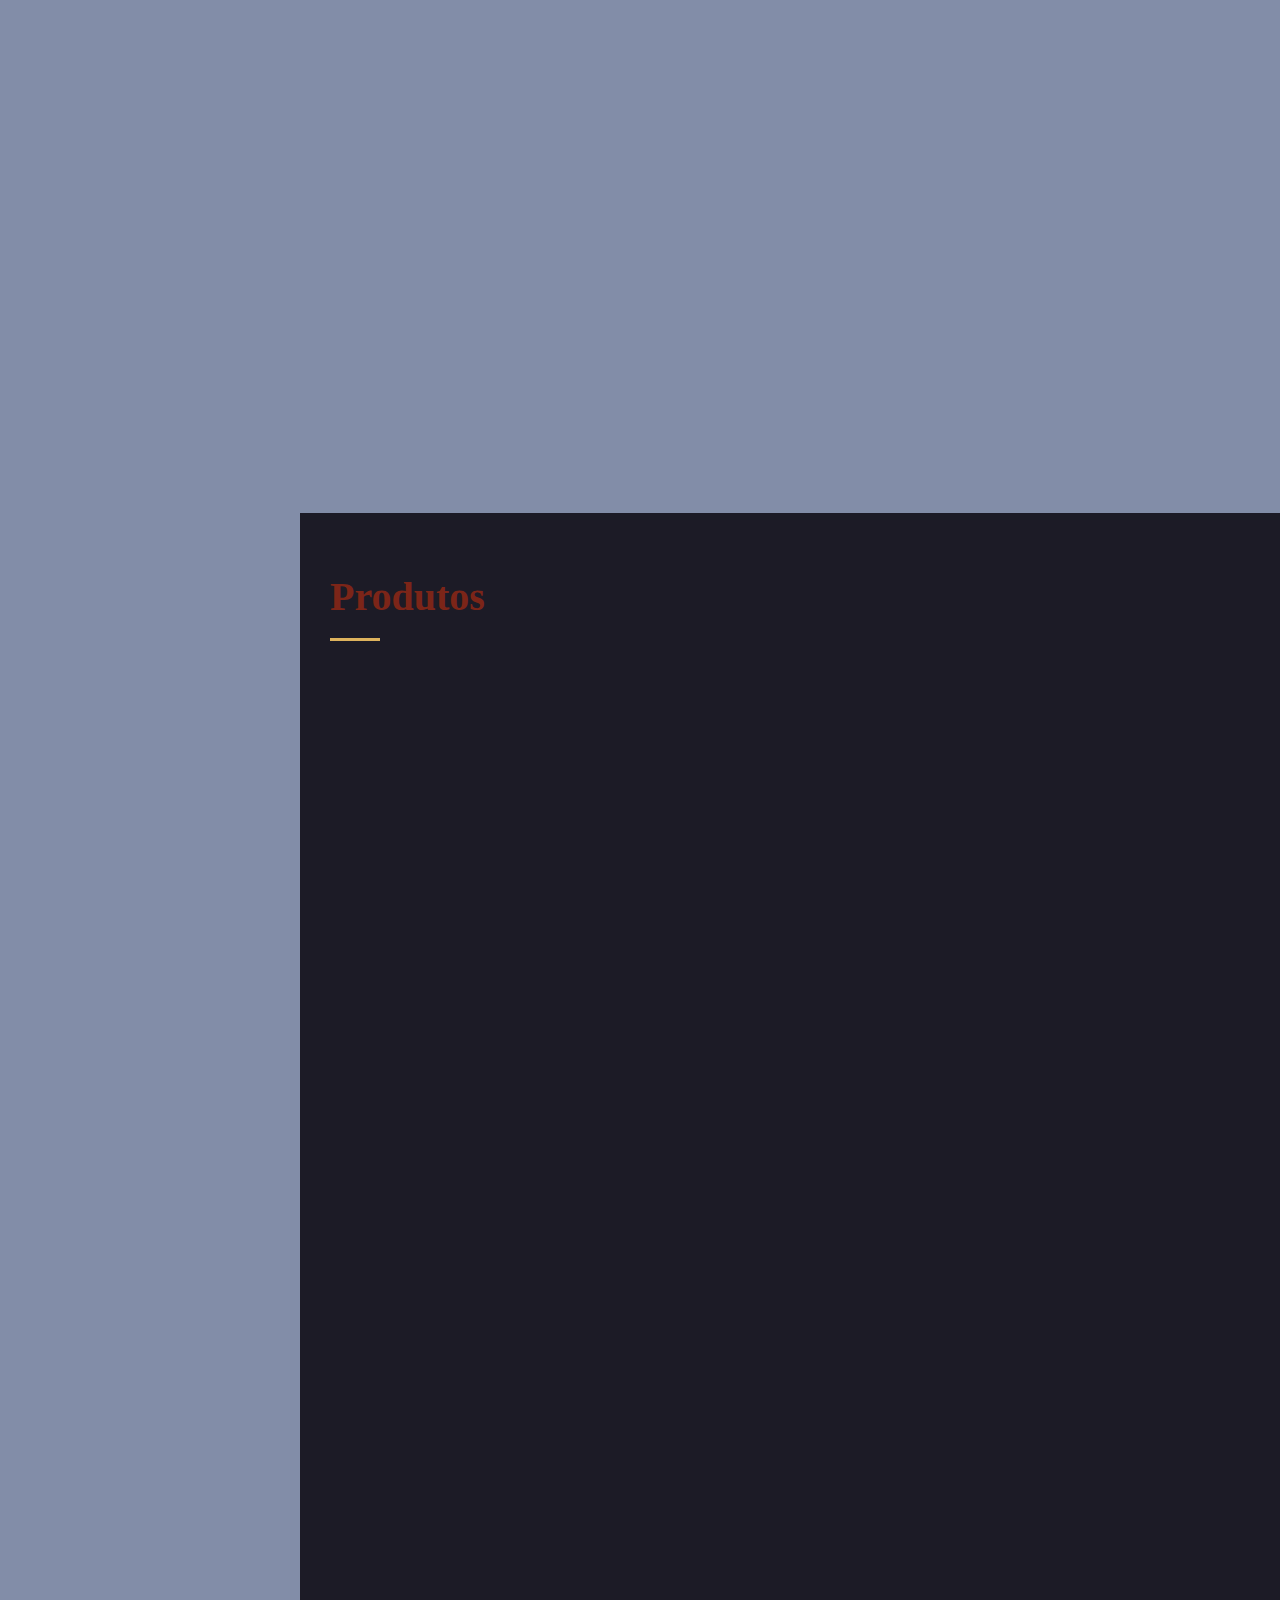
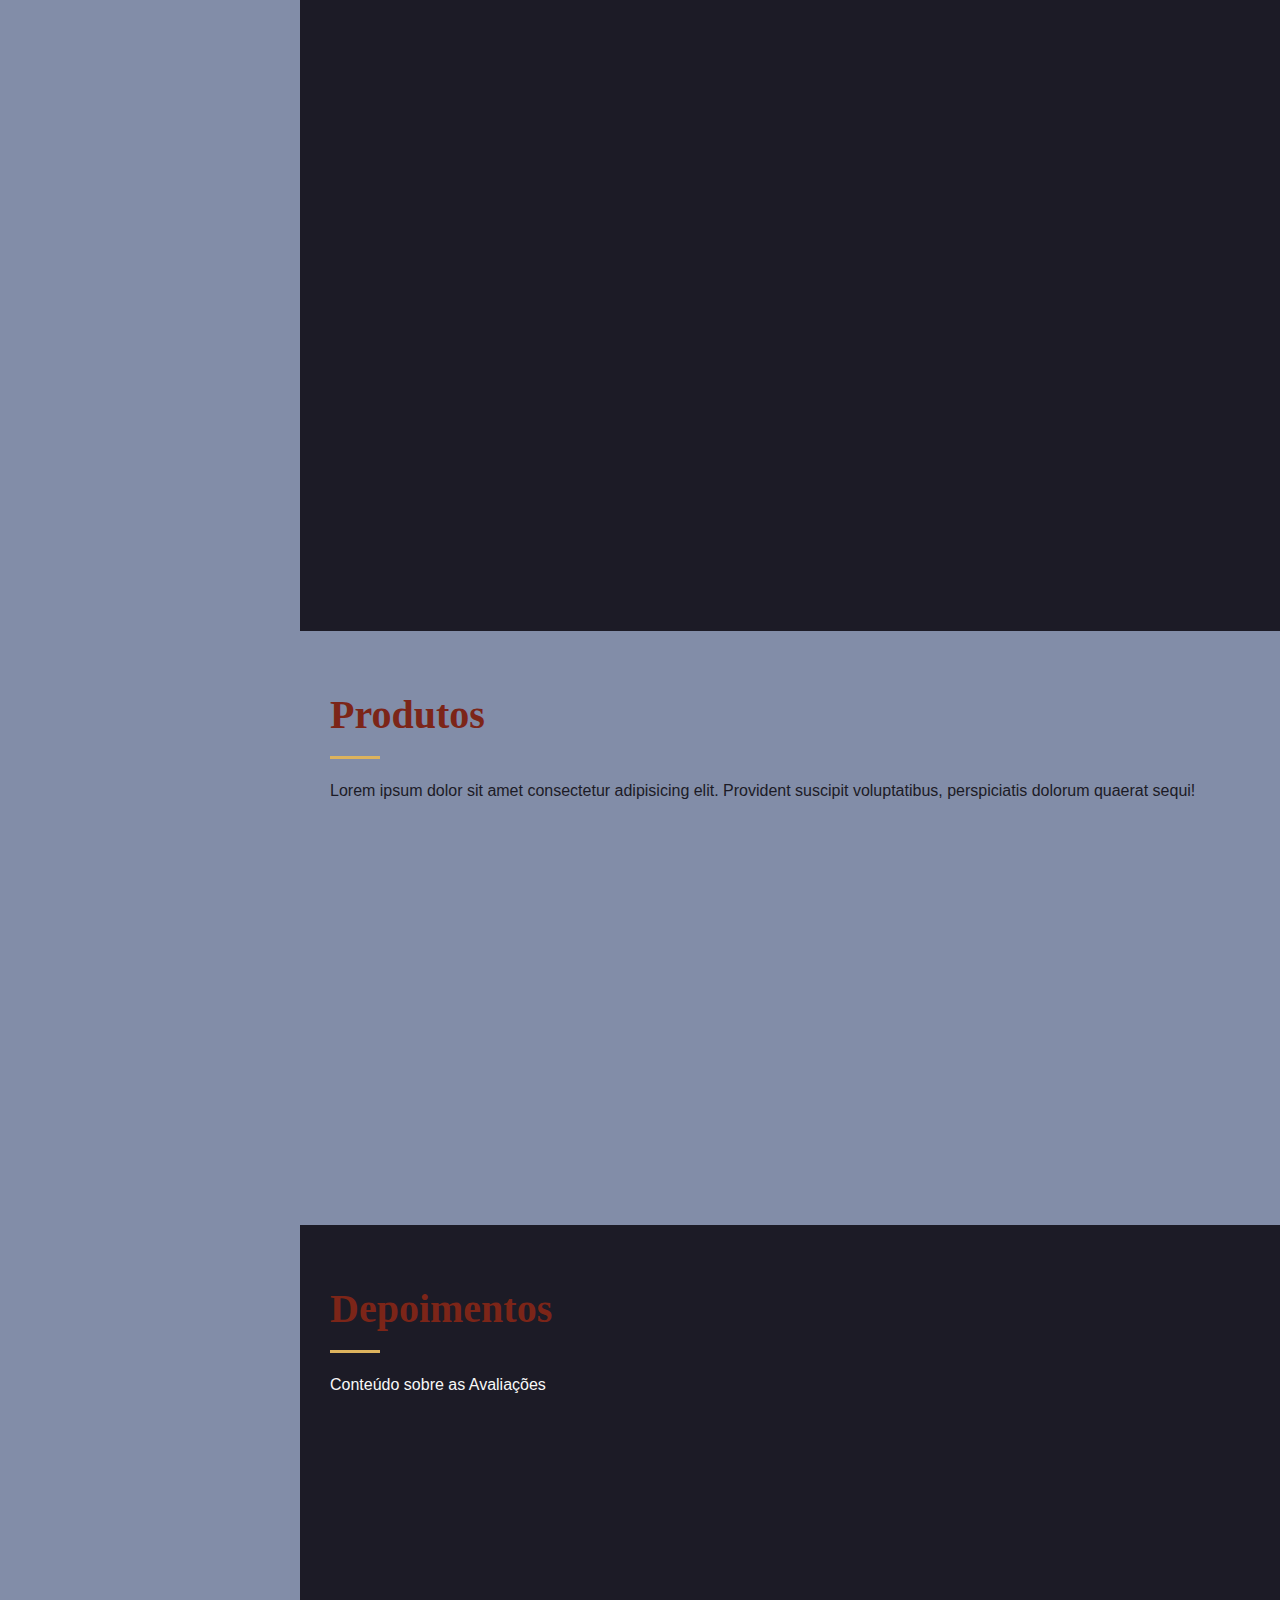
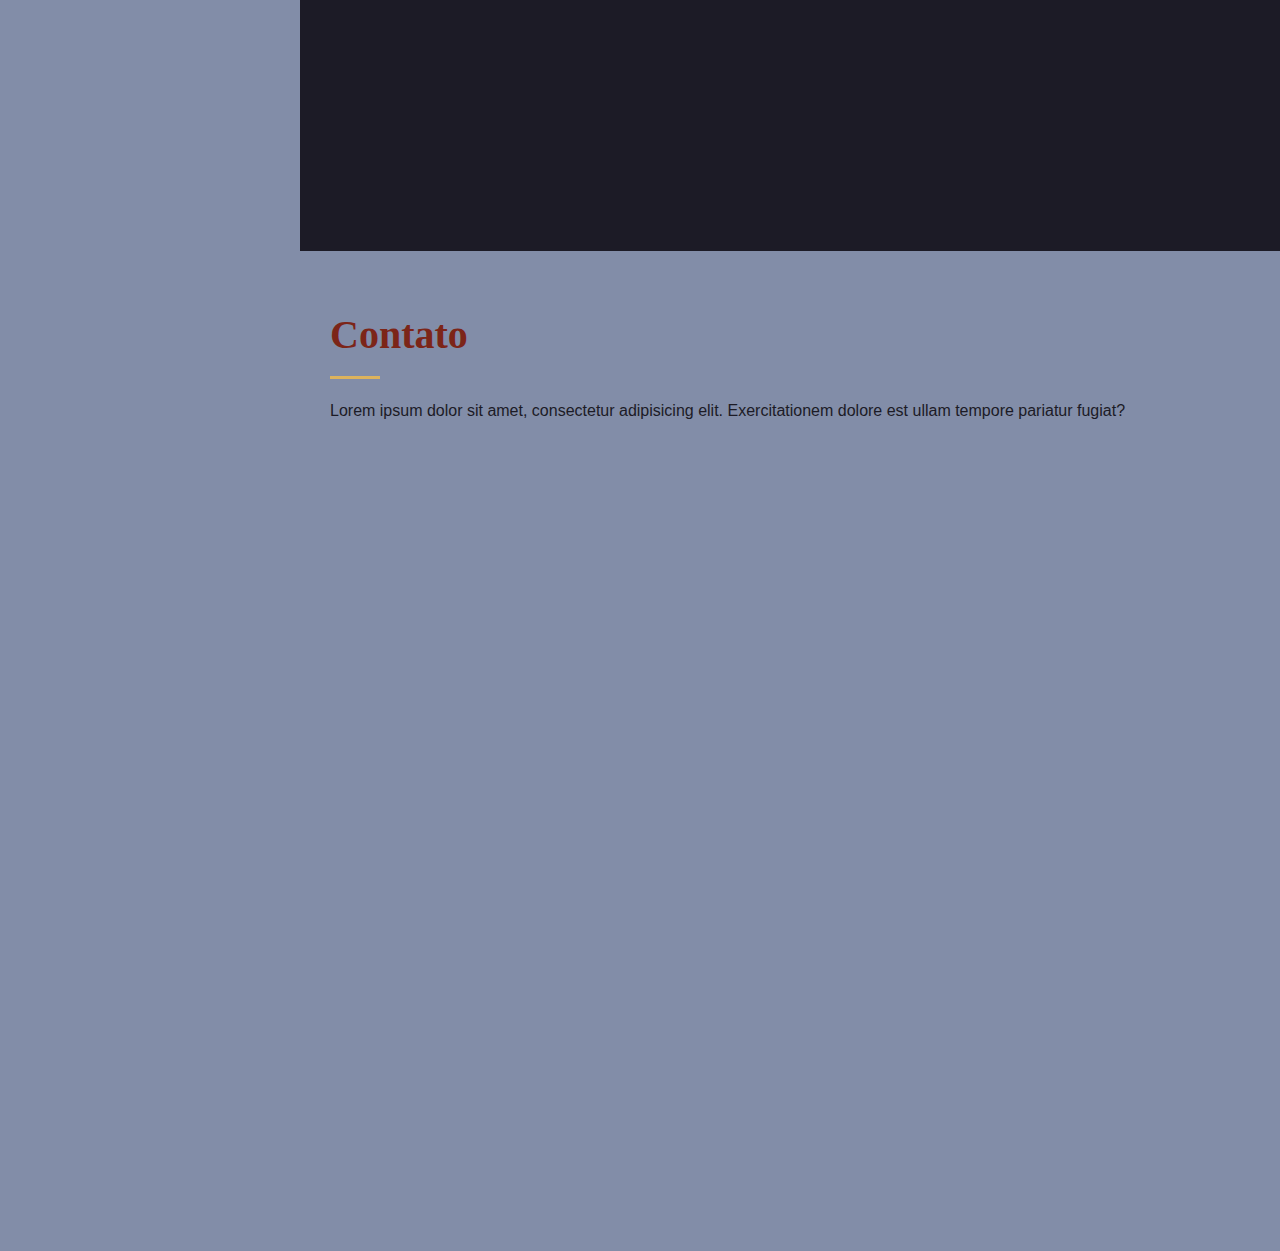
==== commit e2716dcc: "update" ====
--- a/index.html
+++ b/index.html
@@ -121,7 +121,7 @@
 
                 <div class="section-title">
                     <h2> Sobre </h2>
-                    <p> Lorem ipsum dolor sit amet consectetur adipisicing elit. Quae quam tempora maiores est sequi dolor dicta dolore aut molestiae, quisquam non laboriosam earum ratione optio. Facere tempore perferendis dolor numquam. </p>
+                    <p>  Bem-vindo à nossa livraria, onde cada página conta uma história e cada shelfie revela um mundo novo. Explore um espaço encantador onde livros são mais do que meras palavras impressas; são portas para aventuras infinitas e conhecimento sem limites. </p>
 
                 </div>
 
@@ -132,10 +132,10 @@
                     </div>
 
                     <div class="col-lg-8 pt-4 pt-lg-0 content" data-aos="fade-left">
-                        <h3> Livraria </h3>
+                        <h3> Livros, HQs e Mangás </h3>
 
                         <p class="fst-italic">
-                            Lorem ipsum dolor sit amet, consectetur adipisicing elit. Natus, voluptates.
+                            Descubra obras clássicas e contemporâneas cuidadosamente selecionadas para todos os gostos e idades.
                         </p>
 
                         <div class="row">
@@ -179,7 +179,7 @@
                                 </ul>
                             </div>
                         </div>
-                        <p> Lorem ipsum dolor sit amet consectetur adipisicing elit. Et beatae molestias, amet asperiores esse quisquam. </p>
+                        <p> Venha fazer parte deste novo capítulo conosco! </p>
                     </div><!-- fim content -->
                 </div> <!-- fim row -->
 
@@ -193,7 +193,7 @@
 
                 <div class="section-title">
                     <h2> Conquistas </h2>
-                    <p> Lorem ipsum dolor sit amet consectetur adipisicing elit. Expedita, quibusdam! </p>
+                    <p> Livraria física com o maior número de vendas do momento. </p>
                 </div>
 
                 <div class="row">
@@ -205,7 +205,7 @@
                             <span class="purecounter" data-purecounter-start="0" data-purecounter-end="4735" data-purecounter-duration="3"> </span>
                             <p>
                                  <strong> Clientes Satisfeitos </strong>
-                                 Texto para teste.
+                                 9 em cada 10 clientes voltam a comprar conosco.
                             </p>
                         </div>
 
@@ -283,7 +283,7 @@
 
                         <div class="progress">
                             <span class="skill">
-                                Livros
+                                HQs
                                 <i class="val">75% </i>
                             </span>
                             <div class="progress-bar-bg">
@@ -293,7 +293,7 @@
 
                         <div class="progress">
                             <span class="skill">
-                                Livros
+                                Mangás
                                 <i class="val">70% </i>
                             </span>
                             <div class="progress-bar-bg">
@@ -307,7 +307,7 @@
 
                         <div class="progress">
                             <span class="skill">
-                                Livros
+                                Fantasia
                                 <i class="val">63% </i>
                             </span>
                             <div class="progress-bar-bg">
@@ -317,7 +317,17 @@
 
                         <div class="progress">
                             <span class="skill">
-                                Livros
+                                Literatura
+                                <i class="val">45% </i>
+                            </span>
+                            <div class="progress-bar-bg">
+                                <div class="progress-bar" role="progressbar" aria-valuenow="45" aria-valuemin="0" aria-valuemax="100"> </div>
+                            </div>
+                        </div>
+
+                        <div class="progress">
+                            <span class="skill">
+                                Ficção Científica
                                 <i class="val">55% </i>
                             </span>
                             <div class="progress-bar-bg">
@@ -325,16 +335,6 @@
                             </div>
                         </div>
 
-                        <div class="progress">
-                            <span class="skill">
-                                Livros
-                                <i class="val">45% </i>
-                            </span>
-                            <div class="progress-bar-bg">
-                                <div class="progress-bar" role="progressbar" aria-valuenow="45" aria-valuemin="0" aria-valuemax="100"> </div>
-                            </div>
-                        </div>
-
 
                     </div>
 
@@ -350,7 +350,7 @@
 
                 <div class="section-title">
                     <h2> Quem Somos </h2>
-                    <p> Lorem ipsum dolor sit amet consectetur adipisicing elit. Amet nam, cupiditate facere atque aperiam vel, autem corporis repellat quaerat quisquam iusto. Nihil soluta similique quae nam assumenda consequuntur vero perspiciatis. </p>
+                    <p> Somos um espaço cultural e educativo onde as pessoas podem explorar, descobrir e se conectar com conhecimentos diversos, histórias emocionantes e ideias transformadoras. </p>
 
                 </div>
 
@@ -361,17 +361,20 @@
                         <h3 class="resume-title"> Missão </h3>
                         <div class="resume-item pb-0">
                             <h4> Propósito </h4>
-                            <p> <em> Lorem ipsum dolor sit amet consectetur adipisicing elit. </em> </p>
+                            <p> <em> Muito mais que um simples ponto de venda de livros: </em> </p>
                             <ul>
-                                <li> Tópico 1 </li>
-                                <li> Tópico 2 </li>
+                                <li> Proporcionar um ambiente acolhedor onde os leitores podem encontrar inspiração, expandir horizontes e aprofundar-se em temas de seu interesse. </li>
+                                <li> Fomentar a paixão pela leitura, estimular o pensamento crítico e contribuir para o desenvolvimento intelectual e emocional das pessoas. </li>
                             </ul>
                         </div>
 
                         <h3 class="resume-title"> Visão </h3>
                         <div class="resume-item">
                             <h4> Objetivo </h4>
-                        <p> <em> Lorem ipsum dolor sit amet consectetur adipisicing elit. Doloribus, alias.</em></p>
+                            <ul>
+                                <li> Proporcionar um espaço onde os leitores possam encontrar uma ampla variedade de livros e materiais de leitura que atendam aos seus interesses e necessidades. Buscar promover a leitura como uma atividade essencial para o enriquecimento pessoal, cultural e educacional. </li>
+                                <li> Ser um ponto de encontro para pessoas apaixonadas por livros, oferecendo um espaço onde podem trocar ideias, discutir obras literárias e compartilhar sua paixão pela leitura. Dessa forma, promover a educação, o entretenimento e a interação social através da experiência única que a leitura proporciona.</li>
+                            </ul>
                         </div>                        
                     </div>
 
@@ -379,7 +382,15 @@
                         <h3 class="resume-title"> Valores </h3>
                         <div class="resume-item">
                             <h4> Princípios </h4>
-                            <p> <em> Lorem ipsum dolor sit amet, consectetur adipisicing elit. A voluptate et maiores provident commodi eum. </em> </p>
+                            <p> <em> Nossos princípios refletem valores fundamentais que guiam nossas operações e interações com a comunidade de leitores, por exemplo: </em> </p>
+                            <ul>
+                                <li> <strong> Diversidade literária: </strong> Valorizar e promover uma ampla variedade de livros que abrangem diferentes gêneros, estilos e perspectivas culturais. Buscar oferecer uma seleção inclusiva que represente a diversidade de seus leitores. </li>
+                                <li> <strong> Qualidade e curadoria: </strong> Priorizar a qualidade literária ao selecionar cuidadosamente os livros que são disponibilizados em suas prateleiras, assegurando que os leitores tenham acesso a obras bem escritas e significativas.</li>
+                                <li> <strong> Serviço ao cliente: </strong> Proporcionar um atendimento atencioso e personalizado, ajudando os clientes a encontrar livros que correspondam aos seus interesses individuais e necessidades específicas.</li>
+                                <li> <strong> Engajamento comunitário: </strong> Estimular um ambiente que vai além das transações comerciais, promovendo eventos e atividades que enriquecem a vida cultural local e incentivam o diálogo entre os leitores.</li>
+                                <li> <strong> Ética empresarial: </strong> Operar com integridade e responsabilidade, respeitando os direitos dos autores e editores, e apoiando práticas sustentáveis e éticas dentro da indústria editorial.</li>
+                                <li> <strong> Inovação e adaptação: </strong> Manter-nos atualizados com as tendências literárias e tecnológicas, buscando constantemente maneiras criativas de melhorar a experiência do cliente e se adaptar às mudanças no mercado editorial.</li>
+                            </ul>
                         </div>
                     </div>
 
@@ -568,7 +579,7 @@
                         </div>
                         <h4 class="title"> Livros </h4>
                         <p class="description">
-                            Lorem, ipsum dolor sit amet consectetur adipisicing elit. Aspernatur, iste!
+                            Livros clássicos e contemporâneos.
 
                         </p>
                     </div>
@@ -579,7 +590,7 @@
                         </div>
                         <h4 class="title"> HQs </h4>
                         <p class="description">
-                            Lorem, ipsum dolor sit amet consectetur adipisicing elit. Aspernatur, iste!
+                            As HQs dos seus super-heróis favoritos.
 
                         </p>
                     </div>
@@ -590,14 +601,14 @@
                         </div>
                         <h4 class="title"> Mangás </h4>
                         <p class="description">
-                            Lorem, ipsum dolor sit amet consectetur adipisicing elit. Aspernatur, iste!
+                            Os mangás que inspiraram os melhores animes.
 
                         </p>
                     </div>
 
                     <div class="col-lg-4 col-md-6 icon-box" data-aos="fade-up">
                         <div class="icon">
-                            <i class=""> </i>
+                            <i class="bi bi-book-fill"> </i>
                         </div>
                         <h4 class="title"> Livros </h4>
                         <p class="description">
@@ -608,7 +619,7 @@
 
                     <div class="col-lg-4 col-md-6 icon-box" data-aos="fade-up">
                         <div class="icon">
-                            <i class=""> </i>
+                            <i class="bi bi-book-half"> </i>
                         </div>
                         <h4 class="title"> Livros </h4>
                         <p class="description">
@@ -619,7 +630,7 @@
 
                     <div class="col-lg-4 col-md-6 icon-box" data-aos="fade-up">
                         <div class="icon">
-                            <i class=""> </i>
+                            <i class="bi bi-book"> </i>
                         </div>
                         <h4 class="title"> Livros </h4>
                         <p class="description">
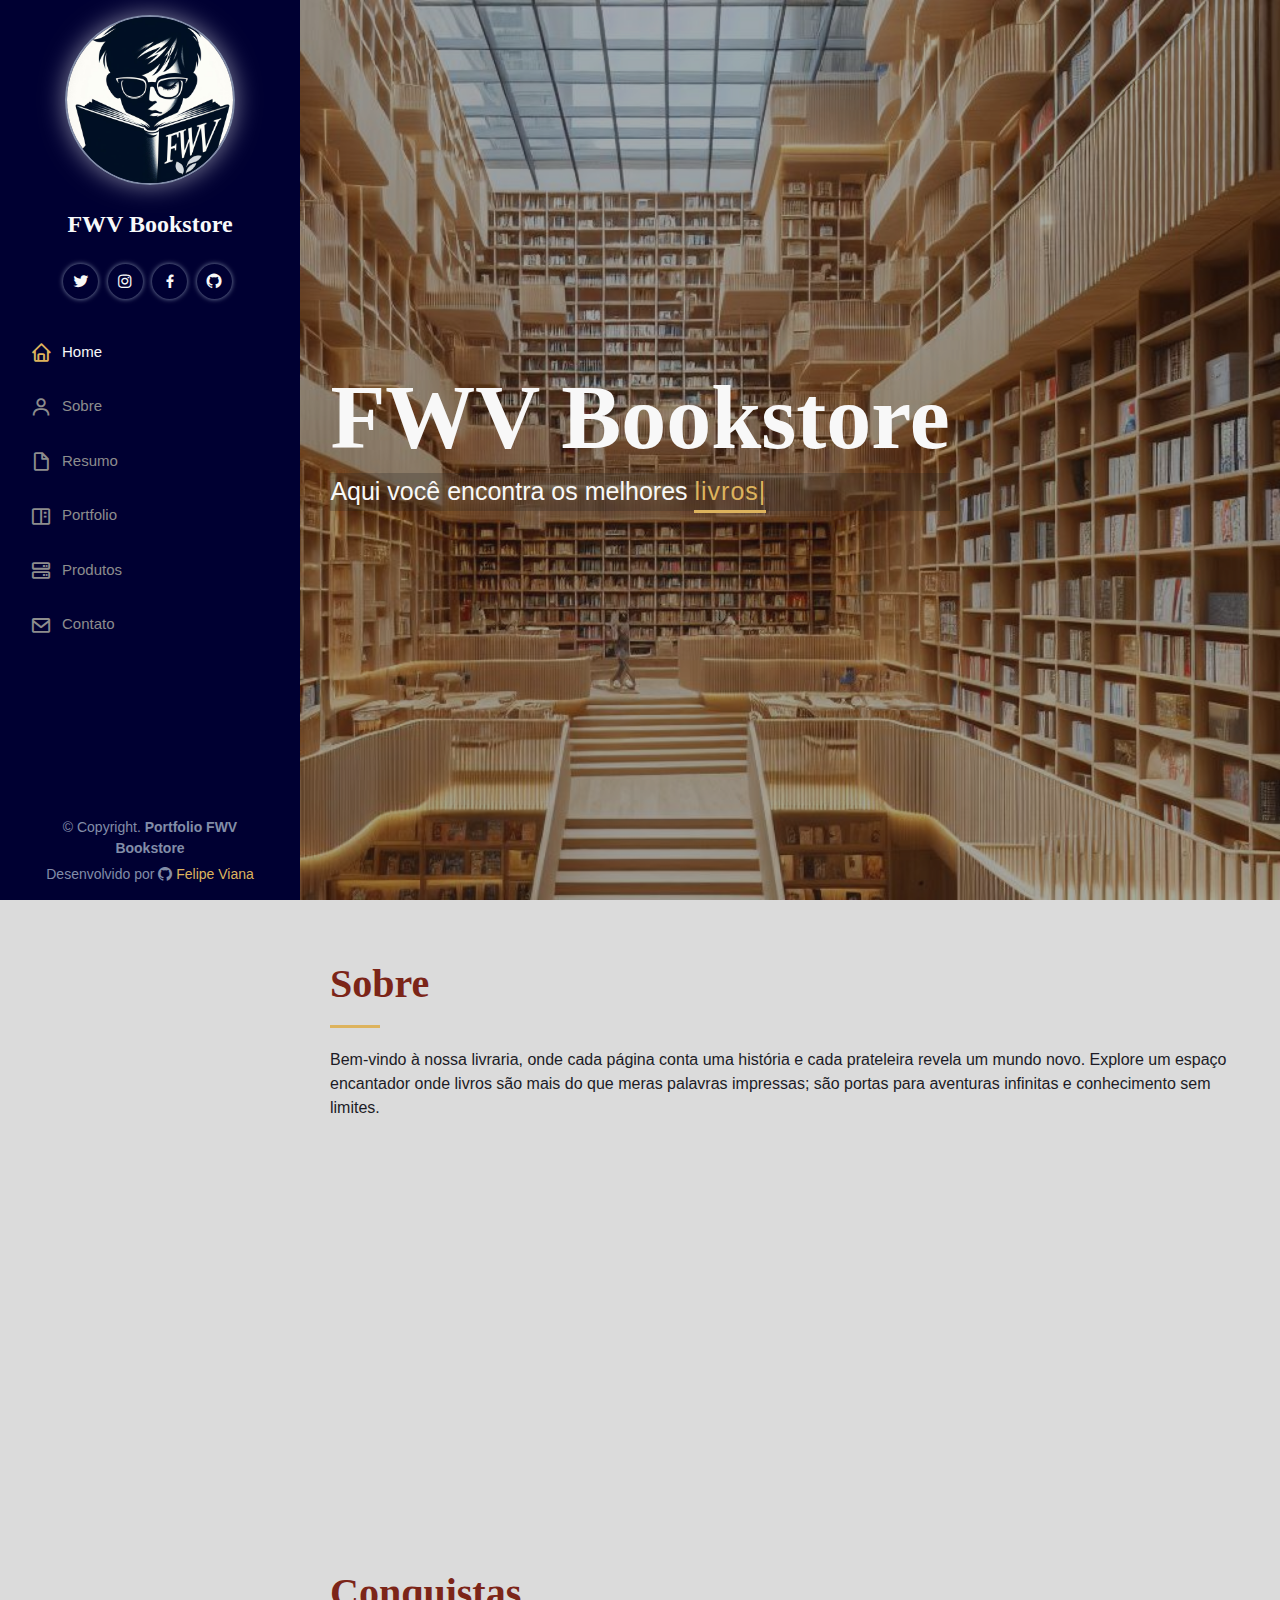
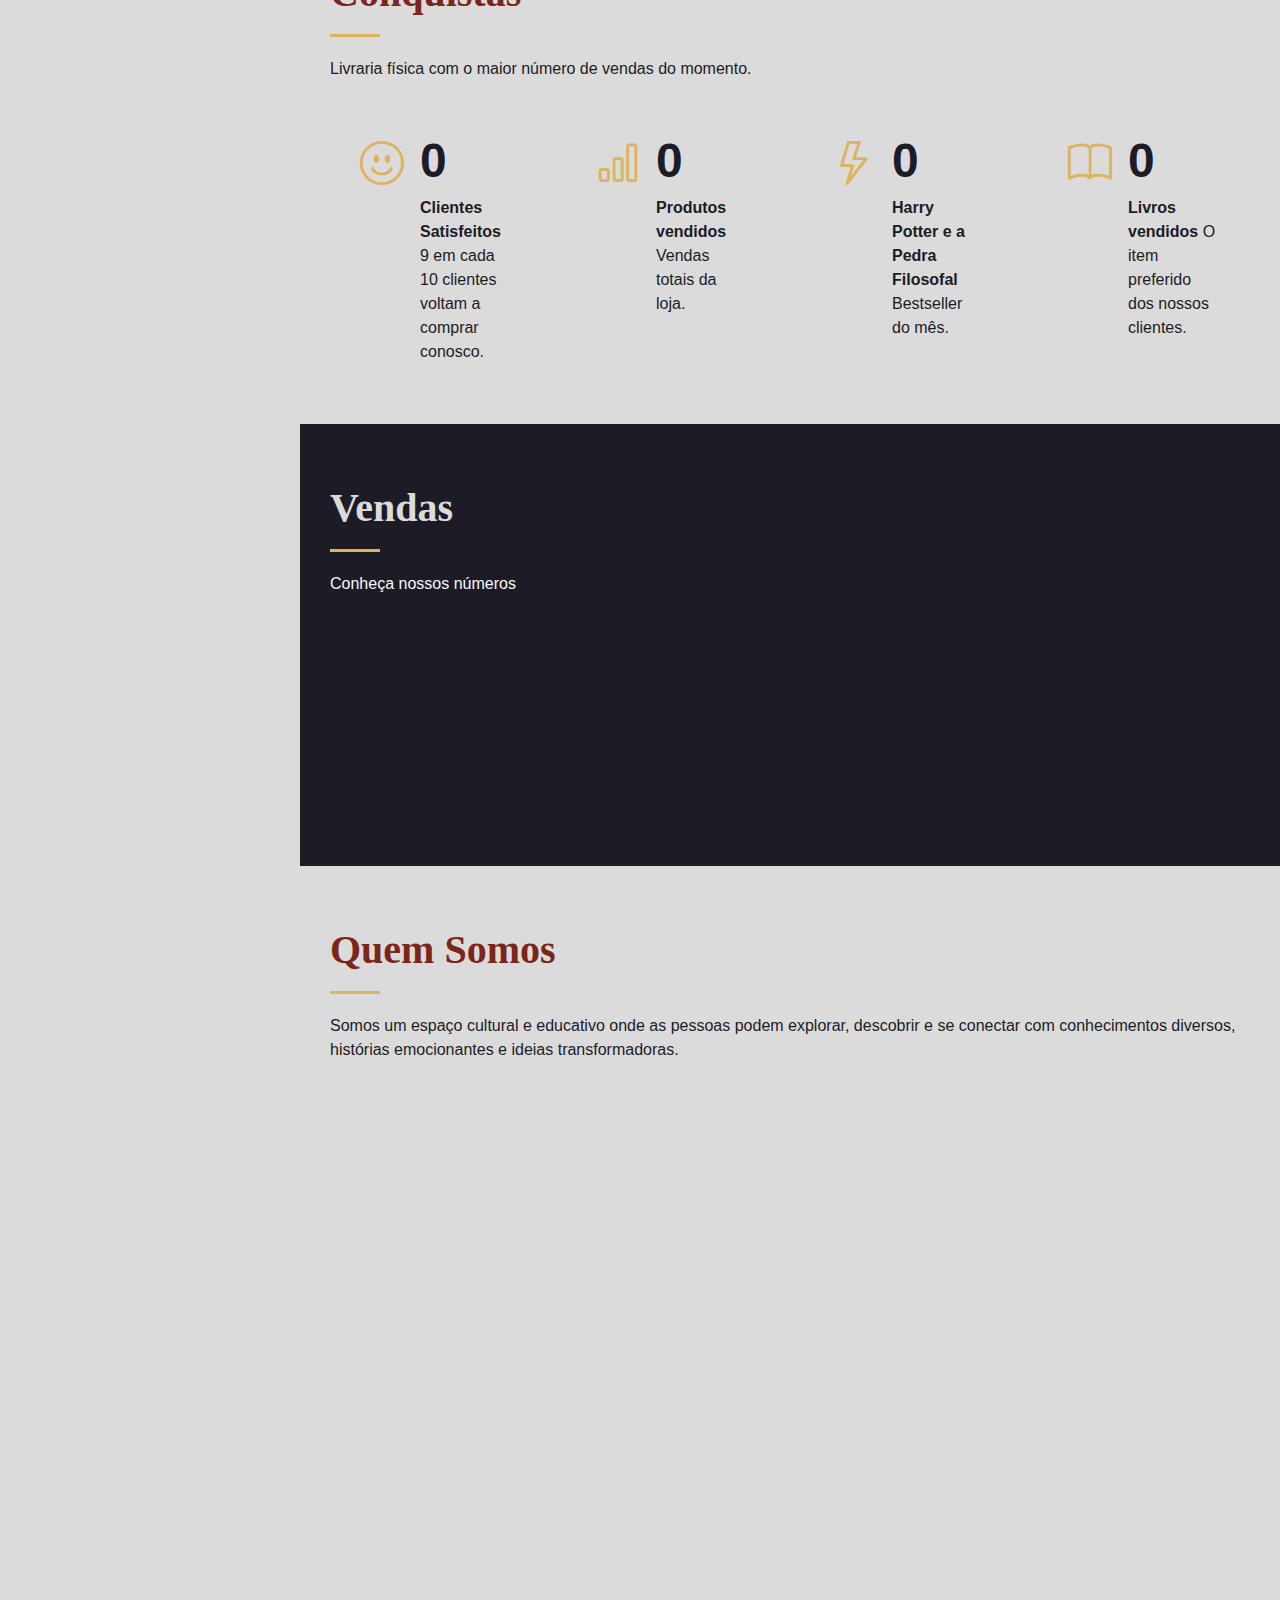
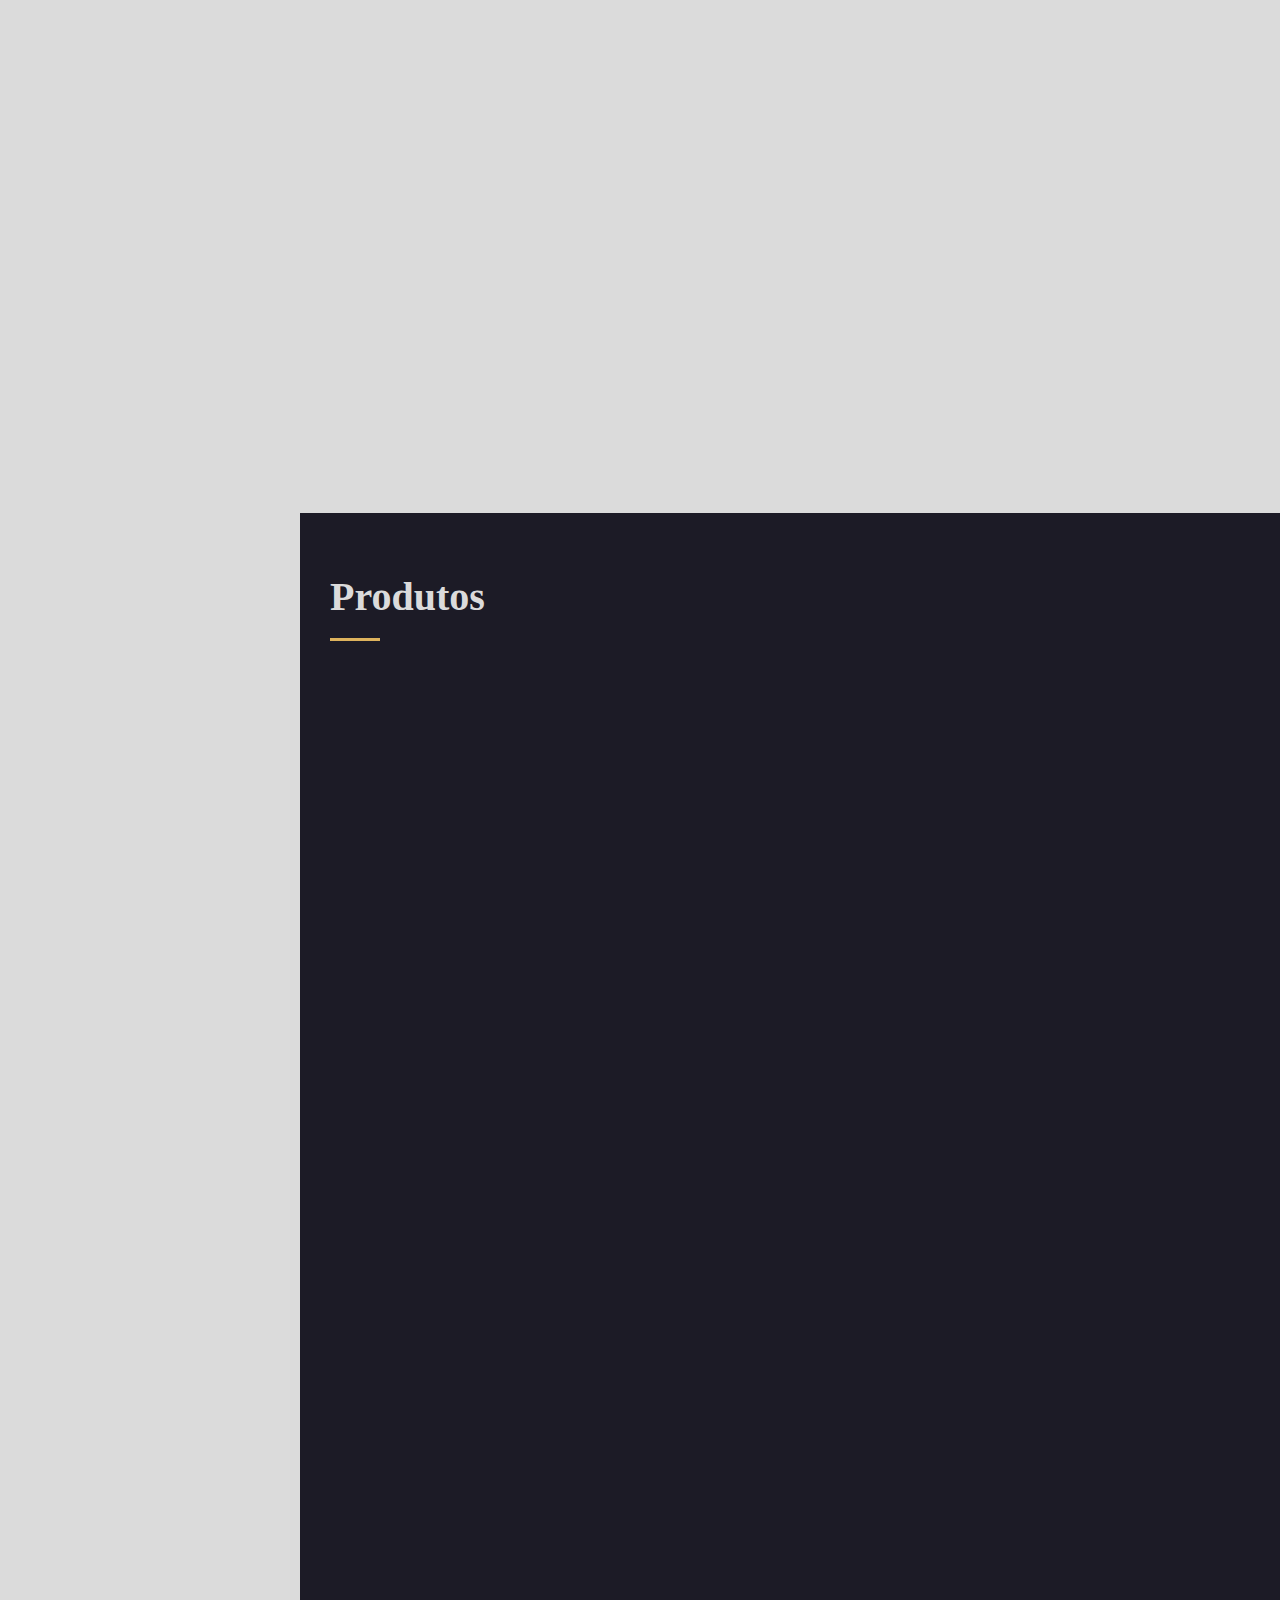
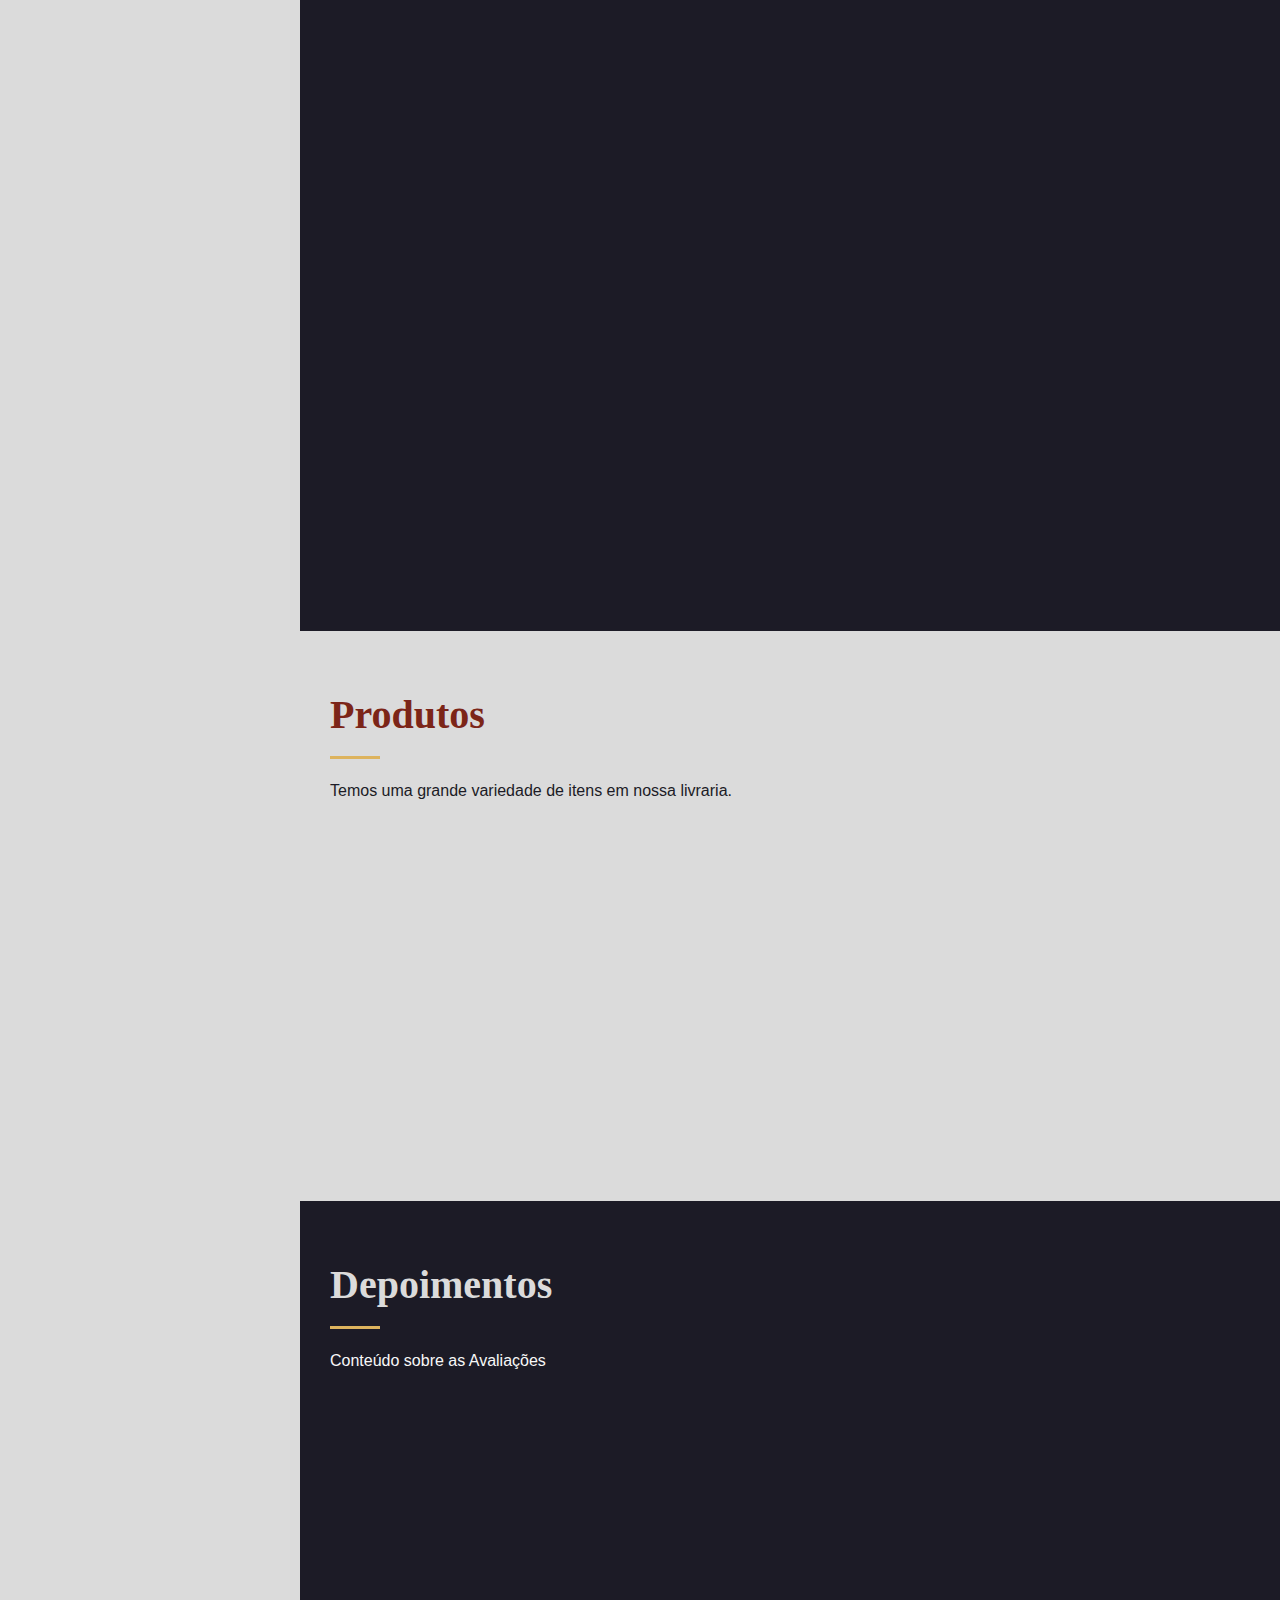
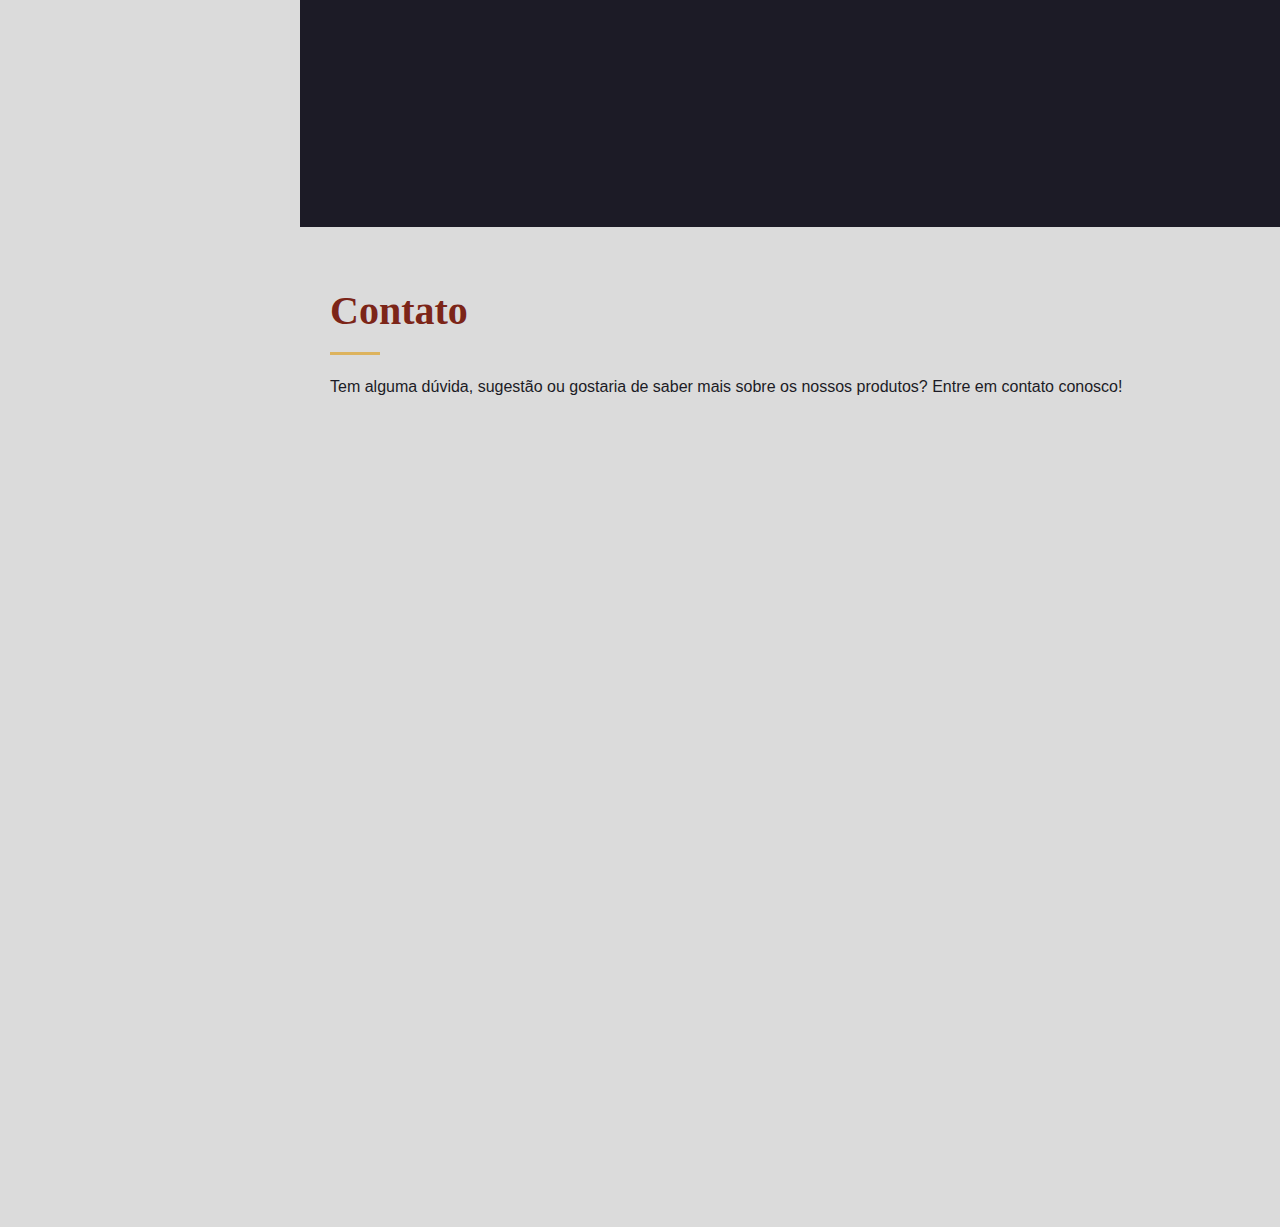
==== commit 02fd8437: "update" ====
--- a/index.html
+++ b/index.html
@@ -121,7 +121,7 @@
 
                 <div class="section-title">
                     <h2> Sobre </h2>
-                    <p>  Bem-vindo à nossa livraria, onde cada página conta uma história e cada shelfie revela um mundo novo. Explore um espaço encantador onde livros são mais do que meras palavras impressas; são portas para aventuras infinitas e conhecimento sem limites. </p>
+                    <p>  Bem-vindo à nossa livraria, onde cada página conta uma história e cada prateleira revela um mundo novo. Explore um espaço encantador onde livros são mais do que meras palavras impressas; são portas para aventuras infinitas e conhecimento sem limites. </p>
 
                 </div>
 
@@ -231,7 +231,7 @@
                             <span class="purecounter" data-purecounter-start="0" data-purecounter-end="709" data-purecounter-duration="3"> </span>
                             <p>
                                  <strong> Harry Potter e a Pedra Filosofal </strong>
-                                 Bestseller do site.
+                                 Bestseller do mês.
                             </p>
                         </div>
 
@@ -361,7 +361,7 @@
                         <h3 class="resume-title"> Missão </h3>
                         <div class="resume-item pb-0">
                             <h4> Propósito </h4>
-                            <p> <em> Muito mais que um simples ponto de venda de livros: </em> </p>
+                            <p> <em> Muito mais que simplesmente vender livros: </em> </p>
                             <ul>
                                 <li> Proporcionar um ambiente acolhedor onde os leitores podem encontrar inspiração, expandir horizontes e aprofundar-se em temas de seu interesse. </li>
                                 <li> Fomentar a paixão pela leitura, estimular o pensamento crítico e contribuir para o desenvolvimento intelectual e emocional das pessoas. </li>
@@ -441,7 +441,7 @@
                             <img class="img-fluid" src="img/portfolio/hqs-2.jpg" alt="">
 
                             <div class="portfolio-links">
-                                <a href="img/portfolio/hqs-2.jpg" class="portfolio-lightbox" data-gallery="portfolioGallery" title="Homem-Aranha - Vol. 1 | Marvel Action">
+                                <a href="img/portfolio/hqs-2.jpg" class="portfolio-lightbox" data-gallery="portfolioGallery" title="Marvel Action: Homem-Aranha - Vol. 1">
                                     <i class="bx bx-plus"> </i>
                                 </a>
                                 <a href="spider.html" title="Mais informações">
@@ -456,7 +456,7 @@
                             <img class="img-fluid" src="img/portfolio/book-03.jpg" alt="">
 
                             <div class="portfolio-links">
-                                <a href="img/portfolio/book-03.jpg" class="portfolio-lightbox" data-gallery="portfolioGallery" title="O Senhor dos Anéis - A Sociedade do Anel">
+                                <a href="img/portfolio/book-03.jpg" class="portfolio-lightbox" data-gallery="portfolioGallery" title="O Senhor dos Anéis: A Sociedade do Anel">
                                     <i class="bx bx-plus"> </i>
                                 </a>
                                 <a href="lotr.html" title="Mais informações">
@@ -565,7 +565,7 @@
                 <div class="section-title">
                     <h2> Produtos </h2>
                     <p>
-                        Lorem ipsum dolor sit amet consectetur adipisicing elit. Provident suscipit voluptatibus, perspiciatis dolorum quaerat sequi!
+                        Temos uma grande variedade de itens em nossa livraria.
                     </p>
 
                 </div>
@@ -610,9 +610,9 @@
                         <div class="icon">
                             <i class="bi bi-book-fill"> </i>
                         </div>
-                        <h4 class="title"> Livros </h4>
+                        <h4 class="title"> Boxes </h4>
                         <p class="description">
-                            Lorem, ipsum dolor sit amet consectetur adipisicing elit. Aspernatur, iste!
+                            As coleções completas das suas séries preferidas.
 
                         </p>
                     </div>
@@ -621,9 +621,9 @@
                         <div class="icon">
                             <i class="bi bi-book-half"> </i>
                         </div>
-                        <h4 class="title"> Livros </h4>
+                        <h4 class="title"> Edicões de luxo </h4>
                         <p class="description">
-                            Lorem, ipsum dolor sit amet consectetur adipisicing elit. Aspernatur, iste!
+                            Livros em edições especiais para colecionadores.
 
                         </p>
                     </div>
@@ -632,9 +632,9 @@
                         <div class="icon">
                             <i class="bi bi-book"> </i>
                         </div>
-                        <h4 class="title"> Livros </h4>
+                        <h4 class="title"> Importados </h4>
                         <p class="description">
-                            Lorem, ipsum dolor sit amet consectetur adipisicing elit. Aspernatur, iste!
+                            Edições no idioma original.
 
                         </p>
                     </div>
@@ -663,7 +663,7 @@
 
                                 <p>
                                     <i class="bx bxs-quote-alt-left quote-icon-left"> </i>
-                                    Lorem ipsum dolor sit, amet consectetur adipisicing elit. Animi aut praesentium ad sed perferendis veritatis.
+                                    Estou muito satisfeito com minha experiência. Encontrei exatamente o que procurava com facilidade e rapidez.
                                     <i class="bx bxs-quote-alt-right quote-icon-right"> </i>
                                 </p>
 
@@ -678,7 +678,7 @@
 
                                 <p>
                                     <i class="bx bxs-quote-alt-left quote-icon-left"> </i>
-                                    Lorem ipsum dolor sit, amet consectetur adipisicing elit. Animi aut praesentium ad sed perferendis veritatis.
+                                    O ambiente da livraria é acolhedor e bem organizado, tornando a busca pelos livros uma verdadeira diversão
                                     <i class="bx bxs-quote-alt-right quote-icon-right"> </i>
                                 </p>
 
@@ -693,7 +693,7 @@
 
                                 <p>
                                     <i class="bx bxs-quote-alt-left quote-icon-left"> </i>
-                                    Lorem ipsum dolor sit, amet consectetur adipisicing elit. Animi aut praesentium ad sed perferendis veritatis.
+                                    A seleção de livros é impressionante, cobrindo desde os clássicos até as últimas novidades.
                                     <i class="bx bxs-quote-alt-right quote-icon-right"> </i>
                                 </p>
 
@@ -708,7 +708,7 @@
 
                                 <p>
                                     <i class="bx bxs-quote-alt-left quote-icon-left"> </i>
-                                    Lorem ipsum dolor sit, amet consectetur adipisicing elit. Animi aut praesentium ad sed perferendis veritatis.
+                                    Com certeza voltarei sempre que precisar de novas leituras. Recomendo a todos os amantes de livros!
                                     <i class="bx bxs-quote-alt-right quote-icon-right"> </i>
                                 </p>
 
@@ -723,7 +723,7 @@
 
                                 <p>
                                     <i class="bx bxs-quote-alt-left quote-icon-left"> </i>
-                                    Lorem ipsum dolor sit, amet consectetur adipisicing elit. Animi aut praesentium ad sed perferendis veritatis.
+                                    Fui muito bem atendido pela equipe, que foi prestativa e conhecedora, oferecendo ótimas recomendações.
                                     <i class="bx bxs-quote-alt-right quote-icon-right"> </i>
                                 </p>
 
@@ -743,7 +743,8 @@
 
                 <div class="section-title">
                     <h2> Contato </h2>
-                    <p> Lorem ipsum dolor sit amet, consectetur adipisicing elit. Exercitationem dolore est ullam tempore pariatur fugiat? </p>
+                    <p> Tem alguma dúvida, sugestão ou gostaria de saber mais sobre os nossos produtos? Entre em contato
+                        conosco! </p>
                 </div>
 
                 <div class="row" data-aos="fade-in">
--- a/css/style.css
+++ b/css/style.css
@@ -2,7 +2,7 @@
 :root{
 
     --fundo-menu-lateral: #1c1b26 ;
-    --fundo-claro: #828da8;
+    --fundo-claro: rgb(219, 219, 219);
     --fundo-claro2: #714e33;
 
     --borda-clara: #f8f8f8;
@@ -304,6 +304,9 @@
     background: var(--texto-escuro);
     color: var(--texto-branco);
 }
+.section-bg .section-title h2 {
+    color: rgb(219, 219, 219);
+}
 .section-title {
     padding-bottom: 30px;
 }
